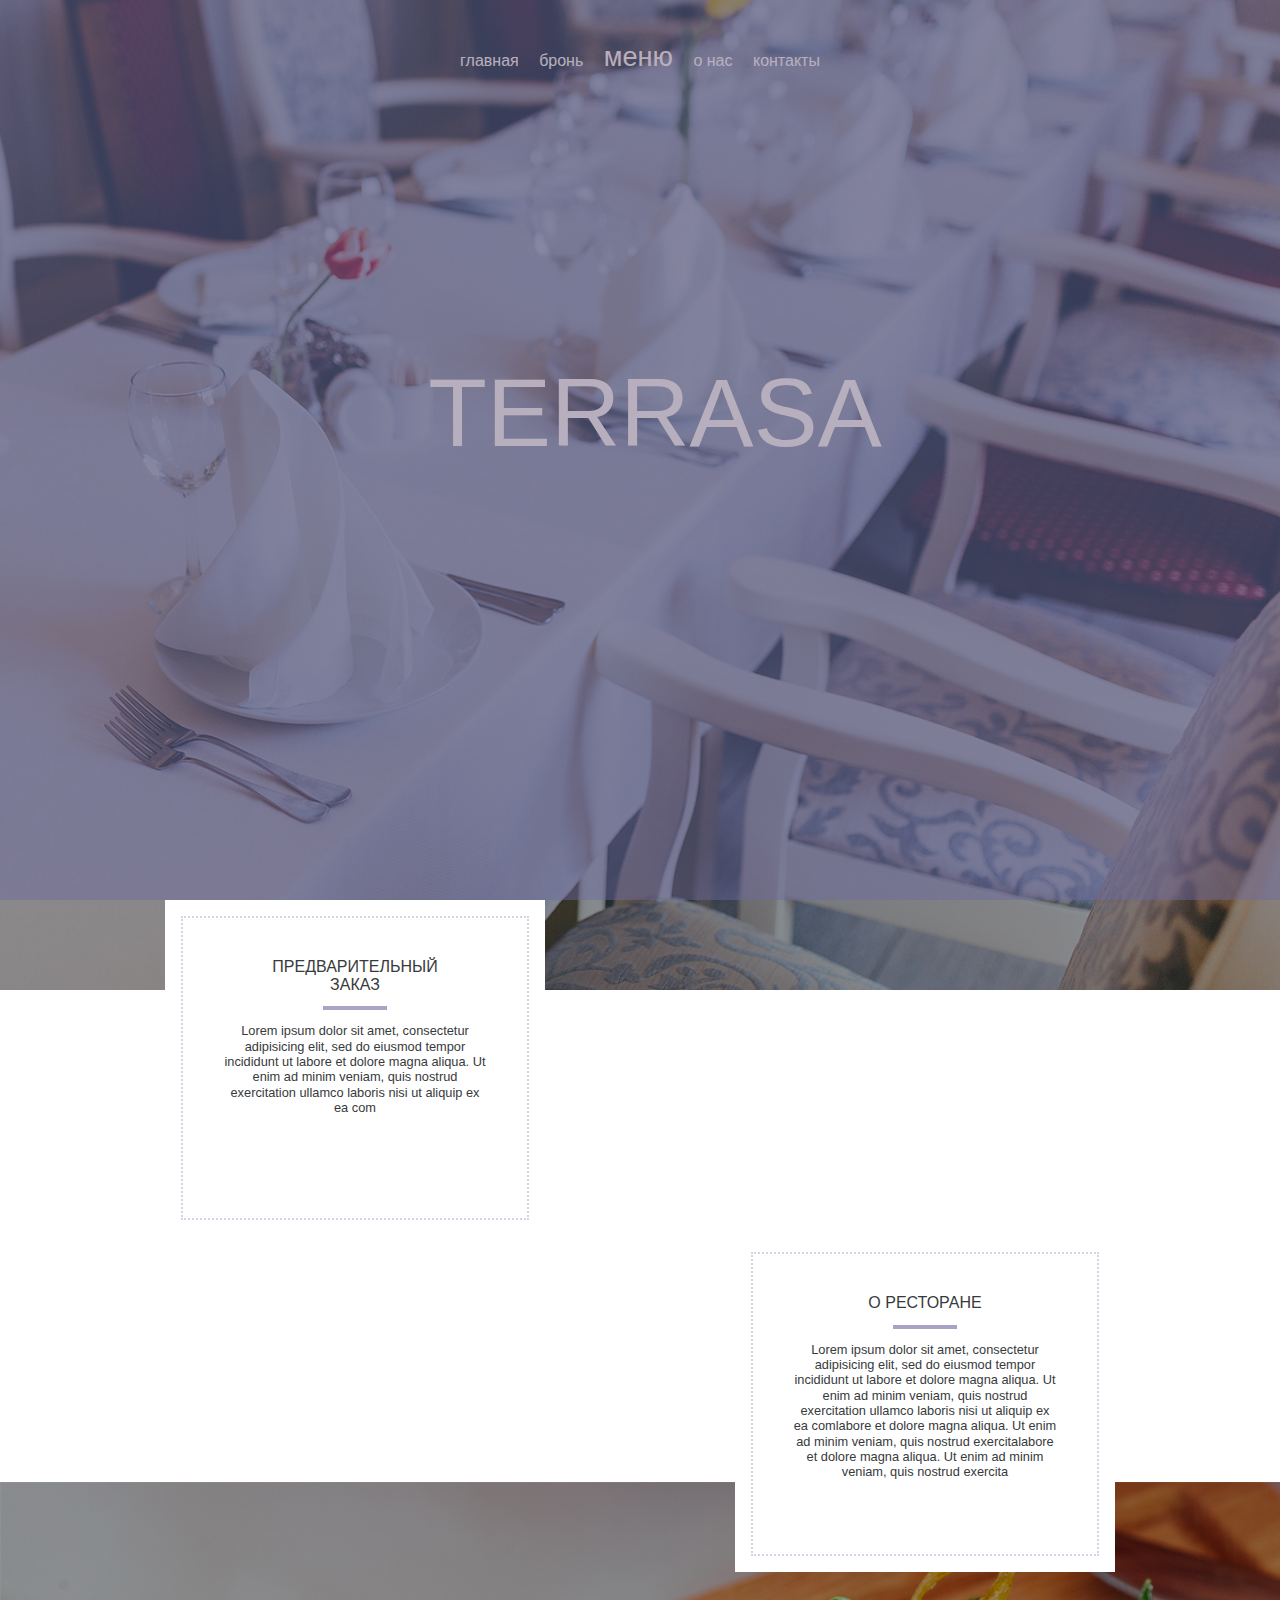
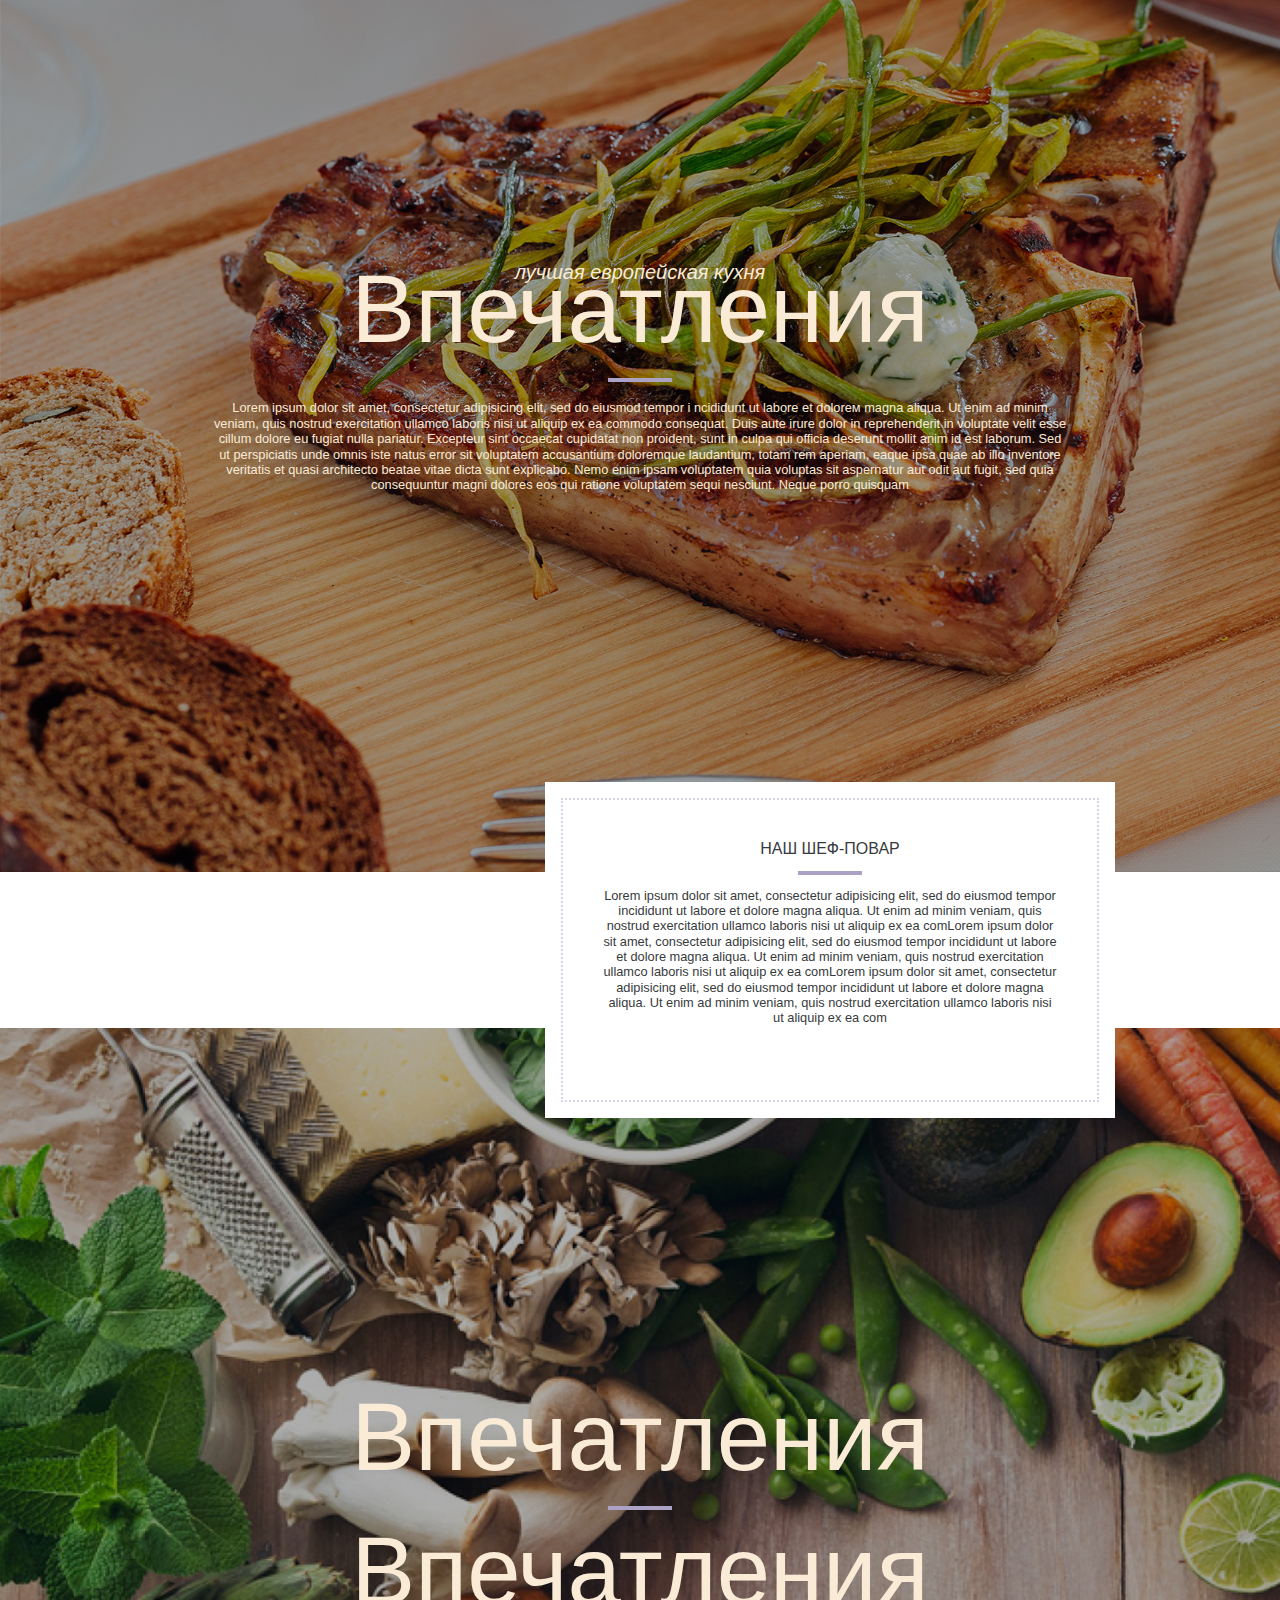
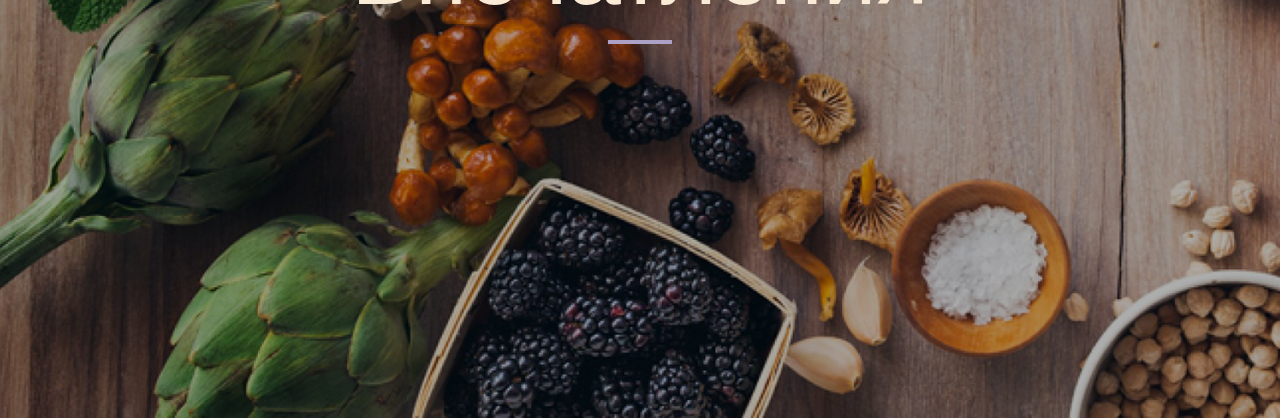
==== index.html @ c29c7df5 "first" ====
<!DOCTYPE html>
<html lang="ru">

<head>
	<meta charset="UTF-8">
	<meta name="viewport" content="width=device-width, initial-scale=1, shrink-to-fit=no">
	<meta http-equiv="x-ua-compatible" content="ie=edge">
	<title>Ресторан Terrasa</title>
	<!--	<link rel="stylesheet" href="css/bootstrap-flex.css">-->
	<link rel="stylesheet" href="css/style.css">
	<script src="js/jquery-2.2.3.min.js"></script>
	<script src="js/bootstrap.js"></script>
	<script src="js/fakeLoader.min.js"></script>
	<script>
		$(document).ready(function () {
			$("#preLoader").fakeLoader({
				timeToHide: 700, //Time in milliseconds for fakeLoader disappear
				zIndex: "999", //Default zIndex
				spinner: "spinner4", //Options: 'spinner1', 'spinner2', 'spinner3', 'spinner4', 'spinner5', 'spinner6', 'spinner7'
				bgColor: "#6d6aa1", //Hex, RGB or RGBA colors
			});
			$('.carousel').carousel({
				interval: false
			});
			$(document).on('click', '#moveTo', function () {
				$.fn.fullpage.moveTo('products');
			});
		});
	</script>
</head>

<body>
	<div id="preLoader"></div>
	<div class="section container-fluid">

		<nav class="nav nav-inline text-xs-center light-nav">
			<a class="nav-link active" href="#">главная</a>
			<a class="nav-link" href="#">бронь</a>
			<a class="nav-link big-menu" href="#">меню</a>
			<a class="nav-link" href="#">о нас</a>
			<a class="nav-link" href="#">контакты</a>
		</nav>

		<h1 class="display-1 light text-uppercase logo  ">terrasa</h1>

	</div>

	<div class="section1 container">
		<div class="row">
			<div class="col-sm-4 col-sm-push-1 fix-dotted">
				<div class="border-content">
					<h6 class="text-header">предварительный <br>заказ</h6>
					<div class="divider center-block"></div>
					<div class="text-content">Lorem ipsum dolor sit amet, consectetur adipisicing elit, sed do eiusmod tempor incididunt ut labore et dolore magna aliqua. Ut enim ad minim veniam, quis nostrud exercitation ullamco laboris nisi ut aliquip ex ea com</div>
				</div>
			</div>
			<div class="col-sm-6 col-sm-push-1 img_zakaz">
			</div>
		</div>
		<div class="row">
			<div class="col-sm-6 col-sm-push-1 img_zakaz">
			</div>
			<div class="col-sm-4 col-sm-push-1 fix-dotted">
				<div class="border-content">
					<h6 class="text-header">о ресторане</h6>
					<div class="divider center-block"></div>
					<div class="text-content">Lorem ipsum dolor sit amet, consectetur adipisicing elit, sed do eiusmod tempor incididunt ut labore et dolore magna aliqua. Ut enim ad minim veniam, quis nostrud exercitation ullamco laboris nisi ut aliquip ex ea comlabore et dolore magna aliqua. Ut enim ad minim veniam, quis nostrud exercitalabore et dolore magna aliqua. Ut enim ad minim veniam, quis nostrud exercita</div>
				</div>
			</div>
		</div>
		<!--		</div>-->
	</div>

	<div class="section2 container-fluid center-vertical">
		<div class="row">
			<h5 class="light subheading">лучшая европейская кухня</h5>
		</div>
		<div class="row">
			<h1 class="heading light display-1">Впечатления</h1>
		</div>
		<div class="divider"></div>
		<div class="row">
			<div class="col-sm-8 col-sm-push-2 text-content-light">
				Lorem ipsum dolor sit amet, consectetur adipisicing elit, sed do eiusmod tempor i ncididunt ut labore et doloreм magna aliqua. Ut enim ad minim veniam, quis nostrud exercitation ullamco laboris nisi ut aliquip ex ea commodo consequat. Duis aute irure dolor in reprehenderit in voluptate velit esse cillum dolore eu fugiat nulla pariatur. Excepteur sint occaecat cupidatat non proident, sunt in culpa qui officia deserunt mollit anim id est laborum. Sed ut perspiciatis unde omnis iste natus error sit voluptatem accusantium doloremque laudantium, totam rem aperiam, eaque ipsa quae ab illo inventore veritatis et quasi architecto beatae vitae dicta sunt explicabo. Nemo enim ipsam voluptatem quia voluptas sit aspernatur aut odit aut fugit, sed quia consequuntur magni dolores eos qui ratione voluptatem sequi nesciunt. Neque porro quisquam
			</div>
		</div>
	</div>

	<div class="section3 container">
		<div class="row">
			<div class="col-sm-4 col-sm-push-1 img_chef">
			</div>
			<div class="col-sm-6 col-sm-push-1 fix-dotted">
			<div class="border-content">
					<h6 class="text-header">наш шеф-повар</h6>
					<div class="divider center-block"></div>
					<div class="text-content">Lorem ipsum dolor sit amet, consectetur adipisicing elit, sed do eiusmod tempor incididunt ut labore et dolore magna aliqua. Ut enim ad minim veniam, quis nostrud exercitation ullamco laboris nisi ut aliquip ex ea comLorem ipsum dolor sit amet, consectetur adipisicing elit, sed do eiusmod tempor incididunt ut labore et dolore magna aliqua. Ut enim ad minim veniam, quis nostrud exercitation ullamco laboris nisi ut aliquip ex ea comLorem ipsum dolor sit amet, consectetur adipisicing elit, sed do eiusmod tempor incididunt ut labore et dolore magna aliqua. Ut enim ad minim veniam, quis nostrud exercitation ullamco laboris nisi ut aliquip ex ea com</div>
				</div>
			</div>
		</div>
	</div>
	
	<div class="section4 container-fluid center-vertical">
		<div class="row">
			<h1 class="heading light display-1">Впечатления</h1>
		</div>
		<div class="divider"></div>
		<div class="row">
			<h1 class="heading light display-1">Впечатления</h1>
		</div>
		<div class="divider"></div>
	</div>

</body>

</html>
---- css/style.css ----
.light-nav {
  padding-top: 5vh;
}

.light-nav a {
  color: antiquewhite;
}

/*!
 * Bootstrap v4.0.0-alpha.2 (http://getbootstrap.com)
 * Copyright 2011-2015 Twitter, Inc.
 * Licensed under MIT (https://github.com/twbs/bootstrap/blob/master/LICENSE)
 */
/*! normalize.css v3.0.3 | MIT License | github.com/necolas/normalize.css */
html {
  font-family: sans-serif;
  -ms-text-size-adjust: 100%;
  -webkit-text-size-adjust: 100%;
}

body {
  margin: 0;
}

article,
aside,
details,
figcaption,
figure,
footer,
header,
hgroup,
main,
menu,
nav,
section,
summary {
  display: block;
}

audio,
canvas,
progress,
video {
  display: inline-block;
  vertical-align: baseline;
}

audio:not([controls]) {
  display: none;
  height: 0;
}

[hidden],
template {
  display: none;
}

a {
  background-color: transparent;
}

a:active {
  outline: 0;
}

a:hover {
  outline: 0;
}

abbr[title] {
  border-bottom: 1px dotted;
}

b,
strong {
  font-weight: bold;
}

dfn {
  font-style: italic;
}

h1 {
  font-size: 2em;
  margin: 0.67em 0;
}

mark {
  background: #ff0;
  color: #000;
}

small {
  font-size: 80%;
}

sub,
sup {
  font-size: 75%;
  line-height: 0;
  position: relative;
  vertical-align: baseline;
}

sup {
  top: -0.5em;
}

sub {
  bottom: -0.25em;
}

img {
  border: 0;
}

svg:not(:root) {
  overflow: hidden;
}

figure {
  margin: 1em 40px;
}

hr {
  box-sizing: content-box;
  height: 0;
}

pre {
  overflow: auto;
}

code,
kbd,
pre,
samp {
  font-family: monospace, monospace;
  font-size: 1em;
}

button,
input,
optgroup,
select,
textarea {
  color: inherit;
  font: inherit;
  margin: 0;
}

button {
  overflow: visible;
}

button,
select {
  text-transform: none;
}

button,
html input[type="button"],
input[type="reset"],
input[type="submit"] {
  -webkit-appearance: button;
  cursor: pointer;
}

button[disabled],
html input[disabled] {
  cursor: default;
}

button::-moz-focus-inner,
input::-moz-focus-inner {
  border: 0;
  padding: 0;
}

input {
  line-height: normal;
}

input[type="checkbox"],
input[type="radio"] {
  box-sizing: border-box;
  padding: 0;
}

input[type="number"]::-webkit-inner-spin-button,
input[type="number"]::-webkit-outer-spin-button {
  height: auto;
}

input[type="search"] {
  -webkit-appearance: textfield;
  box-sizing: content-box;
}

input[type="search"]::-webkit-search-cancel-button,
input[type="search"]::-webkit-search-decoration {
  -webkit-appearance: none;
}

fieldset {
  border: 1px solid #c0c0c0;
  margin: 0 2px;
  padding: 0.35em 0.625em 0.75em;
}

legend {
  border: 0;
  padding: 0;
}

textarea {
  overflow: auto;
}

optgroup {
  font-weight: bold;
}

table {
  border-collapse: collapse;
  border-spacing: 0;
}

td,
th {
  padding: 0;
}

@media print {
  *,
  *::before,
  *::after {
    text-shadow: none !important;
    box-shadow: none !important;
  }
  a,
  a:visited {
    text-decoration: underline;
  }
  abbr[title]::after {
    content: " (" attr(title) ")";
  }
  pre,
  blockquote {
    border: 1px solid #999;
    page-break-inside: avoid;
  }
  thead {
    display: table-header-group;
  }
  tr,
  img {
    page-break-inside: avoid;
  }
  img {
    max-width: 100% !important;
  }
  p,
  h2,
  h3 {
    orphans: 3;
    widows: 3;
  }
  h2,
  h3 {
    page-break-after: avoid;
  }
  .navbar {
    display: none;
  }
  .btn > .caret,
  .dropup > .btn > .caret {
    border-top-color: #000 !important;
  }
  .label {
    border: 1px solid #000;
  }
  .table {
    border-collapse: collapse !important;
  }
  .table td,
  .table th {
    background-color: #fff !important;
  }
  .table-bordered th,
  .table-bordered td {
    border: 1px solid #ddd !important;
  }
}

html {
  box-sizing: border-box;
}

*,
*::before,
*::after {
  box-sizing: inherit;
}

@-moz-viewport {
  width: device-width;
}

@-ms-viewport {
  width: device-width;
}

@-o-viewport {
  width: device-width;
}

@-webkit-viewport {
  width: device-width;
}

@viewport {
  width: device-width;
}

html {
  font-size: 16px;
  -webkit-tap-highlight-color: transparent;
}

body {
  font-family: "Helvetica Neue", Helvetica, Arial, sans-serif;
  font-size: 1rem;
  line-height: 1.5;
  color: #373a3c;
  background-color: #fff;
}

[tabindex="-1"]:focus {
  outline: none !important;
}

h1, h2, h3, h4, h5, h6 {
  margin-top: 0;
  margin-bottom: .5rem;
}

p {
  margin-top: 0;
  margin-bottom: 1rem;
}

abbr[title],
abbr[data-original-title] {
  cursor: help;
  border-bottom: 1px dotted #818a91;
}

address {
  margin-bottom: 1rem;
  font-style: normal;
  line-height: inherit;
}

ol,
ul,
dl {
  margin-top: 0;
  margin-bottom: 1rem;
}

ol ol,
ul ul,
ol ul,
ul ol {
  margin-bottom: 0;
}

dt {
  font-weight: bold;
}

dd {
  margin-bottom: .5rem;
  margin-left: 0;
}

blockquote {
  margin: 0 0 1rem;
}

a {
  color: #0275d8;
  text-decoration: none;
}

a:focus, a:hover {
  color: #014c8c;
  text-decoration: underline;
}

a:focus {
  outline: thin dotted;
  outline: 5px auto -webkit-focus-ring-color;
  outline-offset: -2px;
}

pre {
  margin-top: 0;
  margin-bottom: 1rem;
}

figure {
  margin: 0 0 1rem;
}

img {
  vertical-align: middle;
}

[role="button"] {
  cursor: pointer;
}

a,
area,
button,
[role="button"],
input,
label,
select,
summary,
textarea {
  touch-action: manipulation;
}

table {
  background-color: transparent;
}

caption {
  padding-top: 0.75rem;
  padding-bottom: 0.75rem;
  color: #818a91;
  text-align: left;
  caption-side: bottom;
}

th {
  text-align: left;
}

label {
  display: inline-block;
  margin-bottom: .5rem;
}

button:focus {
  outline: 1px dotted;
  outline: 5px auto -webkit-focus-ring-color;
}

input,
button,
select,
textarea {
  margin: 0;
  line-height: inherit;
  border-radius: 0;
}

textarea {
  resize: vertical;
}

fieldset {
  min-width: 0;
  padding: 0;
  margin: 0;
  border: 0;
}

legend {
  display: block;
  width: 100%;
  padding: 0;
  margin-bottom: .5rem;
  font-size: 1.5rem;
  line-height: inherit;
}

input[type="search"] {
  box-sizing: inherit;
  -webkit-appearance: none;
}

output {
  display: inline-block;
}

[hidden] {
  display: none !important;
}

h1, h2, h3, h4, h5, h6,
.h1, .h2, .h3, .h4, .h5, .h6 {
  margin-bottom: 0.5rem;
  font-family: inherit;
  font-weight: 500;
  line-height: 1.1;
  color: inherit;
}

h1 {
  font-size: 2.5rem;
}

h2 {
  font-size: 2rem;
}

h3 {
  font-size: 1.75rem;
}

h4 {
  font-size: 1.5rem;
}

h5 {
  font-size: 1.25rem;
}

h6 {
  font-size: 1rem;
}

.h1 {
  font-size: 2.5rem;
}

.h2 {
  font-size: 2rem;
}

.h3 {
  font-size: 1.75rem;
}

.h4 {
  font-size: 1.5rem;
}

.h5 {
  font-size: 1.25rem;
}

.h6 {
  font-size: 1rem;
}

.lead {
  font-size: 1.25rem;
  font-weight: 300;
}

.display-1 {
  font-size: 6rem;
  font-weight: 300;
}

.display-2 {
  font-size: 5.5rem;
  font-weight: 300;
}

.display-3 {
  font-size: 4.5rem;
  font-weight: 300;
}

.display-4 {
  font-size: 3.5rem;
  font-weight: 300;
}

hr {
  margin-top: 1rem;
  margin-bottom: 1rem;
  border: 0;
  border-top: 1px solid rgba(0, 0, 0, 0.1);
}

small,
.small {
  font-size: 80%;
  font-weight: normal;
}

mark,
.mark {
  padding: .2em;
  background-color: #fcf8e3;
}

.list-unstyled {
  padding-left: 0;
  list-style: none;
}

.list-inline {
  padding-left: 0;
  list-style: none;
}

.list-inline-item {
  display: inline-block;
}

.list-inline-item:not(:last-child) {
  margin-right: 5px;
}

.dl-horizontal {
  margin-right: -1.875rem;
  margin-left: -1.875rem;
}

.dl-horizontal::after {
  content: "";
  display: table;
  clear: both;
}

.initialism {
  font-size: 90%;
  text-transform: uppercase;
}

.blockquote {
  padding: 0.5rem 1rem;
  margin-bottom: 1rem;
  font-size: 1.25rem;
  border-left: 0.25rem solid #eceeef;
}

.blockquote-footer {
  display: block;
  font-size: 80%;
  line-height: 1.5;
  color: #818a91;
}

.blockquote-footer::before {
  content: "\2014 \00A0";
}

.blockquote-reverse {
  padding-right: 1rem;
  padding-left: 0;
  text-align: right;
  border-right: 0.25rem solid #eceeef;
  border-left: 0;
}

.blockquote-reverse .blockquote-footer::before {
  content: "";
}

.blockquote-reverse .blockquote-footer::after {
  content: "\00A0 \2014";
}

.img-fluid, .carousel-inner > .carousel-item > img,
.carousel-inner > .carousel-item > a > img {
  display: block;
  max-width: 100%;
  height: auto;
}

.img-rounded {
  border-radius: 0.3rem;
}

.img-thumbnail {
  padding: 0.25rem;
  line-height: 1.5;
  background-color: #fff;
  border: 1px solid #ddd;
  border-radius: 0.25rem;
  transition: all .2s ease-in-out;
  display: inline-block;
  max-width: 100%;
  height: auto;
}

.img-circle {
  border-radius: 50%;
}

.figure {
  display: inline-block;
}

.figure-img {
  margin-bottom: 0.5rem;
  line-height: 1;
}

.figure-caption {
  font-size: 90%;
  color: #818a91;
}

code,
kbd,
pre,
samp {
  font-family: Menlo, Monaco, Consolas, "Courier New", monospace;
}

code {
  padding: .2rem .4rem;
  font-size: 90%;
  color: #bd4147;
  background-color: #f7f7f9;
  border-radius: 0.25rem;
}

kbd {
  padding: .2rem .4rem;
  font-size: 90%;
  color: #fff;
  background-color: #333;
  border-radius: 0.2rem;
}

kbd kbd {
  padding: 0;
  font-size: 100%;
  font-weight: bold;
}

pre {
  display: block;
  margin-top: 0;
  margin-bottom: 1rem;
  font-size: 90%;
  line-height: 1.5;
  color: #373a3c;
}

pre code {
  padding: 0;
  font-size: inherit;
  color: inherit;
  background-color: transparent;
  border-radius: 0;
}

.pre-scrollable {
  max-height: 340px;
  overflow-y: scroll;
}

.container {
  margin-left: auto;
  margin-right: auto;
  padding-left: 0.9375rem;
  padding-right: 0.9375rem;
}

@media (min-width: 544px) {
  .container {
    max-width: 576px;
  }
}

@media (min-width: 768px) {
  .container {
    max-width: 720px;
  }
}

@media (min-width: 992px) {
  .container {
    max-width: 940px;
  }
}

@media (min-width: 1200px) {
  .container {
    max-width: 1140px;
  }
}

.container-fluid {
  margin-left: auto;
  margin-right: auto;
  padding-left: 0.9375rem;
  padding-right: 0.9375rem;
}

.row {
  display: flex;
  flex-wrap: wrap;
  margin-left: -0.9375rem;
  margin-right: -0.9375rem;
}

.col-xs-1, .col-xs-2, .col-xs-3, .col-xs-4, .col-xs-5, .col-xs-6, .col-xs-7, .col-xs-8, .col-xs-9, .col-xs-10, .col-xs-11, .col-xs-12, .col-sm-1, .col-sm-2, .col-sm-3, .col-sm-4, .col-sm-5, .col-sm-6, .col-sm-7, .col-sm-8, .col-sm-9, .col-sm-10, .col-sm-11, .col-sm-12, .col-md-1, .col-md-2, .col-md-3, .col-md-4, .col-md-5, .col-md-6, .col-md-7, .col-md-8, .col-md-9, .col-md-10, .col-md-11, .col-md-12, .col-lg-1, .col-lg-2, .col-lg-3, .col-lg-4, .col-lg-5, .col-lg-6, .col-lg-7, .col-lg-8, .col-lg-9, .col-lg-10, .col-lg-11, .col-lg-12, .col-xl-1, .col-xl-2, .col-xl-3, .col-xl-4, .col-xl-5, .col-xl-6, .col-xl-7, .col-xl-8, .col-xl-9, .col-xl-10, .col-xl-11, .col-xl-12 {
  position: relative;
  min-height: 1px;
}

.col-xs-1 {
  flex: 0 0 8.33333%;
}

.col-xs-2 {
  flex: 0 0 16.66667%;
}

.col-xs-3 {
  flex: 0 0 25%;
}

.col-xs-4 {
  flex: 0 0 33.33333%;
}

.col-xs-5 {
  flex: 0 0 41.66667%;
}

.col-xs-6 {
  flex: 0 0 50%;
}

.col-xs-7 {
  flex: 0 0 58.33333%;
}

.col-xs-8 {
  flex: 0 0 66.66667%;
}

.col-xs-9 {
  flex: 0 0 75%;
}

.col-xs-10 {
  flex: 0 0 83.33333%;
}

.col-xs-11 {
  flex: 0 0 91.66667%;
}

.col-xs-12 {
  flex: 0 0 100%;
}

.col-xs-pull-0 {
  right: auto;
}

.col-xs-pull-1 {
  right: 8.33333%;
}

.col-xs-pull-2 {
  right: 16.66667%;
}

.col-xs-pull-3 {
  right: 25%;
}

.col-xs-pull-4 {
  right: 33.33333%;
}

.col-xs-pull-5 {
  right: 41.66667%;
}

.col-xs-pull-6 {
  right: 50%;
}

.col-xs-pull-7 {
  right: 58.33333%;
}

.col-xs-pull-8 {
  right: 66.66667%;
}

.col-xs-pull-9 {
  right: 75%;
}

.col-xs-pull-10 {
  right: 83.33333%;
}

.col-xs-pull-11 {
  right: 91.66667%;
}

.col-xs-pull-12 {
  right: 100%;
}

.col-xs-push-0 {
  left: auto;
}

.col-xs-push-1 {
  left: 8.33333%;
}

.col-xs-push-2 {
  left: 16.66667%;
}

.col-xs-push-3 {
  left: 25%;
}

.col-xs-push-4 {
  left: 33.33333%;
}

.col-xs-push-5 {
  left: 41.66667%;
}

.col-xs-push-6 {
  left: 50%;
}

.col-xs-push-7 {
  left: 58.33333%;
}

.col-xs-push-8 {
  left: 66.66667%;
}

.col-xs-push-9 {
  left: 75%;
}

.col-xs-push-10 {
  left: 83.33333%;
}

.col-xs-push-11 {
  left: 91.66667%;
}

.col-xs-push-12 {
  left: 100%;
}

.col-xs-offset-0 {
  margin-left: 0%;
}

.col-xs-offset-1 {
  margin-left: 8.33333%;
}

.col-xs-offset-2 {
  margin-left: 16.66667%;
}

.col-xs-offset-3 {
  margin-left: 25%;
}

.col-xs-offset-4 {
  margin-left: 33.33333%;
}

.col-xs-offset-5 {
  margin-left: 41.66667%;
}

.col-xs-offset-6 {
  margin-left: 50%;
}

.col-xs-offset-7 {
  margin-left: 58.33333%;
}

.col-xs-offset-8 {
  margin-left: 66.66667%;
}

.col-xs-offset-9 {
  margin-left: 75%;
}

.col-xs-offset-10 {
  margin-left: 83.33333%;
}

.col-xs-offset-11 {
  margin-left: 91.66667%;
}

.col-xs-offset-12 {
  margin-left: 100%;
}

@media (min-width: 544px) {
  .col-sm-1 {
    flex: 0 0 8.33333%;
  }
  .col-sm-2 {
    flex: 0 0 16.66667%;
  }
  .col-sm-3 {
    flex: 0 0 25%;
  }
  .col-sm-4 {
    flex: 0 0 33.33333%;
  }
  .col-sm-5 {
    flex: 0 0 41.66667%;
  }
  .col-sm-6 {
    flex: 0 0 50%;
  }
  .col-sm-7 {
    flex: 0 0 58.33333%;
  }
  .col-sm-8 {
    flex: 0 0 66.66667%;
  }
  .col-sm-9 {
    flex: 0 0 75%;
  }
  .col-sm-10 {
    flex: 0 0 83.33333%;
  }
  .col-sm-11 {
    flex: 0 0 91.66667%;
  }
  .col-sm-12 {
    flex: 0 0 100%;
  }
  .col-sm-pull-0 {
    right: auto;
  }
  .col-sm-pull-1 {
    right: 8.33333%;
  }
  .col-sm-pull-2 {
    right: 16.66667%;
  }
  .col-sm-pull-3 {
    right: 25%;
  }
  .col-sm-pull-4 {
    right: 33.33333%;
  }
  .col-sm-pull-5 {
    right: 41.66667%;
  }
  .col-sm-pull-6 {
    right: 50%;
  }
  .col-sm-pull-7 {
    right: 58.33333%;
  }
  .col-sm-pull-8 {
    right: 66.66667%;
  }
  .col-sm-pull-9 {
    right: 75%;
  }
  .col-sm-pull-10 {
    right: 83.33333%;
  }
  .col-sm-pull-11 {
    right: 91.66667%;
  }
  .col-sm-pull-12 {
    right: 100%;
  }
  .col-sm-push-0 {
    left: auto;
  }
  .col-sm-push-1 {
    left: 8.33333%;
  }
  .col-sm-push-2 {
    left: 16.66667%;
  }
  .col-sm-push-3 {
    left: 25%;
  }
  .col-sm-push-4 {
    left: 33.33333%;
  }
  .col-sm-push-5 {
    left: 41.66667%;
  }
  .col-sm-push-6 {
    left: 50%;
  }
  .col-sm-push-7 {
    left: 58.33333%;
  }
  .col-sm-push-8 {
    left: 66.66667%;
  }
  .col-sm-push-9 {
    left: 75%;
  }
  .col-sm-push-10 {
    left: 83.33333%;
  }
  .col-sm-push-11 {
    left: 91.66667%;
  }
  .col-sm-push-12 {
    left: 100%;
  }
  .col-sm-offset-0 {
    margin-left: 0%;
  }
  .col-sm-offset-1 {
    margin-left: 8.33333%;
  }
  .col-sm-offset-2 {
    margin-left: 16.66667%;
  }
  .col-sm-offset-3 {
    margin-left: 25%;
  }
  .col-sm-offset-4 {
    margin-left: 33.33333%;
  }
  .col-sm-offset-5 {
    margin-left: 41.66667%;
  }
  .col-sm-offset-6 {
    margin-left: 50%;
  }
  .col-sm-offset-7 {
    margin-left: 58.33333%;
  }
  .col-sm-offset-8 {
    margin-left: 66.66667%;
  }
  .col-sm-offset-9 {
    margin-left: 75%;
  }
  .col-sm-offset-10 {
    margin-left: 83.33333%;
  }
  .col-sm-offset-11 {
    margin-left: 91.66667%;
  }
  .col-sm-offset-12 {
    margin-left: 100%;
  }
}

@media (min-width: 768px) {
  .col-md-1 {
    flex: 0 0 8.33333%;
  }
  .col-md-2 {
    flex: 0 0 16.66667%;
  }
  .col-md-3 {
    flex: 0 0 25%;
  }
  .col-md-4 {
    flex: 0 0 33.33333%;
  }
  .col-md-5 {
    flex: 0 0 41.66667%;
  }
  .col-md-6 {
    flex: 0 0 50%;
  }
  .col-md-7 {
    flex: 0 0 58.33333%;
  }
  .col-md-8 {
    flex: 0 0 66.66667%;
  }
  .col-md-9 {
    flex: 0 0 75%;
  }
  .col-md-10 {
    flex: 0 0 83.33333%;
  }
  .col-md-11 {
    flex: 0 0 91.66667%;
  }
  .col-md-12 {
    flex: 0 0 100%;
  }
  .col-md-pull-0 {
    right: auto;
  }
  .col-md-pull-1 {
    right: 8.33333%;
  }
  .col-md-pull-2 {
    right: 16.66667%;
  }
  .col-md-pull-3 {
    right: 25%;
  }
  .col-md-pull-4 {
    right: 33.33333%;
  }
  .col-md-pull-5 {
    right: 41.66667%;
  }
  .col-md-pull-6 {
    right: 50%;
  }
  .col-md-pull-7 {
    right: 58.33333%;
  }
  .col-md-pull-8 {
    right: 66.66667%;
  }
  .col-md-pull-9 {
    right: 75%;
  }
  .col-md-pull-10 {
    right: 83.33333%;
  }
  .col-md-pull-11 {
    right: 91.66667%;
  }
  .col-md-pull-12 {
    right: 100%;
  }
  .col-md-push-0 {
    left: auto;
  }
  .col-md-push-1 {
    left: 8.33333%;
  }
  .col-md-push-2 {
    left: 16.66667%;
  }
  .col-md-push-3 {
    left: 25%;
  }
  .col-md-push-4 {
    left: 33.33333%;
  }
  .col-md-push-5 {
    left: 41.66667%;
  }
  .col-md-push-6 {
    left: 50%;
  }
  .col-md-push-7 {
    left: 58.33333%;
  }
  .col-md-push-8 {
    left: 66.66667%;
  }
  .col-md-push-9 {
    left: 75%;
  }
  .col-md-push-10 {
    left: 83.33333%;
  }
  .col-md-push-11 {
    left: 91.66667%;
  }
  .col-md-push-12 {
    left: 100%;
  }
  .col-md-offset-0 {
    margin-left: 0%;
  }
  .col-md-offset-1 {
    margin-left: 8.33333%;
  }
  .col-md-offset-2 {
    margin-left: 16.66667%;
  }
  .col-md-offset-3 {
    margin-left: 25%;
  }
  .col-md-offset-4 {
    margin-left: 33.33333%;
  }
  .col-md-offset-5 {
    margin-left: 41.66667%;
  }
  .col-md-offset-6 {
    margin-left: 50%;
  }
  .col-md-offset-7 {
    margin-left: 58.33333%;
  }
  .col-md-offset-8 {
    margin-left: 66.66667%;
  }
  .col-md-offset-9 {
    margin-left: 75%;
  }
  .col-md-offset-10 {
    margin-left: 83.33333%;
  }
  .col-md-offset-11 {
    margin-left: 91.66667%;
  }
  .col-md-offset-12 {
    margin-left: 100%;
  }
}

@media (min-width: 992px) {
  .col-lg-1 {
    flex: 0 0 8.33333%;
  }
  .col-lg-2 {
    flex: 0 0 16.66667%;
  }
  .col-lg-3 {
    flex: 0 0 25%;
  }
  .col-lg-4 {
    flex: 0 0 33.33333%;
  }
  .col-lg-5 {
    flex: 0 0 41.66667%;
  }
  .col-lg-6 {
    flex: 0 0 50%;
  }
  .col-lg-7 {
    flex: 0 0 58.33333%;
  }
  .col-lg-8 {
    flex: 0 0 66.66667%;
  }
  .col-lg-9 {
    flex: 0 0 75%;
  }
  .col-lg-10 {
    flex: 0 0 83.33333%;
  }
  .col-lg-11 {
    flex: 0 0 91.66667%;
  }
  .col-lg-12 {
    flex: 0 0 100%;
  }
  .col-lg-pull-0 {
    right: auto;
  }
  .col-lg-pull-1 {
    right: 8.33333%;
  }
  .col-lg-pull-2 {
    right: 16.66667%;
  }
  .col-lg-pull-3 {
    right: 25%;
  }
  .col-lg-pull-4 {
    right: 33.33333%;
  }
  .col-lg-pull-5 {
    right: 41.66667%;
  }
  .col-lg-pull-6 {
    right: 50%;
  }
  .col-lg-pull-7 {
    right: 58.33333%;
  }
  .col-lg-pull-8 {
    right: 66.66667%;
  }
  .col-lg-pull-9 {
    right: 75%;
  }
  .col-lg-pull-10 {
    right: 83.33333%;
  }
  .col-lg-pull-11 {
    right: 91.66667%;
  }
  .col-lg-pull-12 {
    right: 100%;
  }
  .col-lg-push-0 {
    left: auto;
  }
  .col-lg-push-1 {
    left: 8.33333%;
  }
  .col-lg-push-2 {
    left: 16.66667%;
  }
  .col-lg-push-3 {
    left: 25%;
  }
  .col-lg-push-4 {
    left: 33.33333%;
  }
  .col-lg-push-5 {
    left: 41.66667%;
  }
  .col-lg-push-6 {
    left: 50%;
  }
  .col-lg-push-7 {
    left: 58.33333%;
  }
  .col-lg-push-8 {
    left: 66.66667%;
  }
  .col-lg-push-9 {
    left: 75%;
  }
  .col-lg-push-10 {
    left: 83.33333%;
  }
  .col-lg-push-11 {
    left: 91.66667%;
  }
  .col-lg-push-12 {
    left: 100%;
  }
  .col-lg-offset-0 {
    margin-left: 0%;
  }
  .col-lg-offset-1 {
    margin-left: 8.33333%;
  }
  .col-lg-offset-2 {
    margin-left: 16.66667%;
  }
  .col-lg-offset-3 {
    margin-left: 25%;
  }
  .col-lg-offset-4 {
    margin-left: 33.33333%;
  }
  .col-lg-offset-5 {
    margin-left: 41.66667%;
  }
  .col-lg-offset-6 {
    margin-left: 50%;
  }
  .col-lg-offset-7 {
    margin-left: 58.33333%;
  }
  .col-lg-offset-8 {
    margin-left: 66.66667%;
  }
  .col-lg-offset-9 {
    margin-left: 75%;
  }
  .col-lg-offset-10 {
    margin-left: 83.33333%;
  }
  .col-lg-offset-11 {
    margin-left: 91.66667%;
  }
  .col-lg-offset-12 {
    margin-left: 100%;
  }
}

@media (min-width: 1200px) {
  .col-xl-1 {
    flex: 0 0 8.33333%;
  }
  .col-xl-2 {
    flex: 0 0 16.66667%;
  }
  .col-xl-3 {
    flex: 0 0 25%;
  }
  .col-xl-4 {
    flex: 0 0 33.33333%;
  }
  .col-xl-5 {
    flex: 0 0 41.66667%;
  }
  .col-xl-6 {
    flex: 0 0 50%;
  }
  .col-xl-7 {
    flex: 0 0 58.33333%;
  }
  .col-xl-8 {
    flex: 0 0 66.66667%;
  }
  .col-xl-9 {
    flex: 0 0 75%;
  }
  .col-xl-10 {
    flex: 0 0 83.33333%;
  }
  .col-xl-11 {
    flex: 0 0 91.66667%;
  }
  .col-xl-12 {
    flex: 0 0 100%;
  }
  .col-xl-pull-0 {
    right: auto;
  }
  .col-xl-pull-1 {
    right: 8.33333%;
  }
  .col-xl-pull-2 {
    right: 16.66667%;
  }
  .col-xl-pull-3 {
    right: 25%;
  }
  .col-xl-pull-4 {
    right: 33.33333%;
  }
  .col-xl-pull-5 {
    right: 41.66667%;
  }
  .col-xl-pull-6 {
    right: 50%;
  }
  .col-xl-pull-7 {
    right: 58.33333%;
  }
  .col-xl-pull-8 {
    right: 66.66667%;
  }
  .col-xl-pull-9 {
    right: 75%;
  }
  .col-xl-pull-10 {
    right: 83.33333%;
  }
  .col-xl-pull-11 {
    right: 91.66667%;
  }
  .col-xl-pull-12 {
    right: 100%;
  }
  .col-xl-push-0 {
    left: auto;
  }
  .col-xl-push-1 {
    left: 8.33333%;
  }
  .col-xl-push-2 {
    left: 16.66667%;
  }
  .col-xl-push-3 {
    left: 25%;
  }
  .col-xl-push-4 {
    left: 33.33333%;
  }
  .col-xl-push-5 {
    left: 41.66667%;
  }
  .col-xl-push-6 {
    left: 50%;
  }
  .col-xl-push-7 {
    left: 58.33333%;
  }
  .col-xl-push-8 {
    left: 66.66667%;
  }
  .col-xl-push-9 {
    left: 75%;
  }
  .col-xl-push-10 {
    left: 83.33333%;
  }
  .col-xl-push-11 {
    left: 91.66667%;
  }
  .col-xl-push-12 {
    left: 100%;
  }
  .col-xl-offset-0 {
    margin-left: 0%;
  }
  .col-xl-offset-1 {
    margin-left: 8.33333%;
  }
  .col-xl-offset-2 {
    margin-left: 16.66667%;
  }
  .col-xl-offset-3 {
    margin-left: 25%;
  }
  .col-xl-offset-4 {
    margin-left: 33.33333%;
  }
  .col-xl-offset-5 {
    margin-left: 41.66667%;
  }
  .col-xl-offset-6 {
    margin-left: 50%;
  }
  .col-xl-offset-7 {
    margin-left: 58.33333%;
  }
  .col-xl-offset-8 {
    margin-left: 66.66667%;
  }
  .col-xl-offset-9 {
    margin-left: 75%;
  }
  .col-xl-offset-10 {
    margin-left: 83.33333%;
  }
  .col-xl-offset-11 {
    margin-left: 91.66667%;
  }
  .col-xl-offset-12 {
    margin-left: 100%;
  }
}

.col-xs-first {
  order: -1;
}

.col-xs-last {
  order: 1;
}

@media (min-width: 544px) {
  .col-sm-first {
    order: -1;
  }
  .col-sm-last {
    order: 1;
  }
}

@media (min-width: 768px) {
  .col-md-first {
    order: -1;
  }
  .col-md-last {
    order: 1;
  }
}

@media (min-width: 992px) {
  .col-lg-first {
    order: -1;
  }
  .col-lg-last {
    order: 1;
  }
}

@media (min-width: 1200px) {
  .col-xl-first {
    order: -1;
  }
  .col-xl-last {
    order: 1;
  }
}

.row-xs-top {
  align-items: flex-start;
}

.row-xs-center {
  align-items: center;
}

.row-xs-bottom {
  align-items: flex-end;
}

@media (min-width: 544px) {
  .row-sm-top {
    align-items: flex-start;
  }
  .row-sm-center {
    align-items: center;
  }
  .row-sm-bottom {
    align-items: flex-end;
  }
}

@media (min-width: 768px) {
  .row-md-top {
    align-items: flex-start;
  }
  .row-md-center {
    align-items: center;
  }
  .row-md-bottom {
    align-items: flex-end;
  }
}

@media (min-width: 992px) {
  .row-lg-top {
    align-items: flex-start;
  }
  .row-lg-center {
    align-items: center;
  }
  .row-lg-bottom {
    align-items: flex-end;
  }
}

@media (min-width: 1200px) {
  .row-xl-top {
    align-items: flex-start;
  }
  .row-xl-center {
    align-items: center;
  }
  .row-xl-bottom {
    align-items: flex-end;
  }
}

.col-xs-top {
  align-self: flex-start;
}

.col-xs-center {
  align-self: center;
}

.col-xs-bottom {
  align-self: flex-end;
}

@media (min-width: 544px) {
  .col-sm-top {
    align-self: flex-start;
  }
  .col-sm-center {
    align-self: center;
  }
  .col-sm-bottom {
    align-self: flex-end;
  }
}

@media (min-width: 768px) {
  .col-md-top {
    align-self: flex-start;
  }
  .col-md-center {
    align-self: center;
  }
  .col-md-bottom {
    align-self: flex-end;
  }
}

@media (min-width: 992px) {
  .col-lg-top {
    align-self: flex-start;
  }
  .col-lg-center {
    align-self: center;
  }
  .col-lg-bottom {
    align-self: flex-end;
  }
}

@media (min-width: 1200px) {
  .col-xl-top {
    align-self: flex-start;
  }
  .col-xl-center {
    align-self: center;
  }
  .col-xl-bottom {
    align-self: flex-end;
  }
}

.table {
  width: 100%;
  max-width: 100%;
  margin-bottom: 1rem;
}

.table th,
.table td {
  padding: 0.75rem;
  line-height: 1.5;
  vertical-align: top;
  border-top: 1px solid #eceeef;
}

.table thead th {
  vertical-align: bottom;
  border-bottom: 2px solid #eceeef;
}

.table tbody + tbody {
  border-top: 2px solid #eceeef;
}

.table .table {
  background-color: #fff;
}

.table-sm th,
.table-sm td {
  padding: 0.3rem;
}

.table-bordered {
  border: 1px solid #eceeef;
}

.table-bordered th,
.table-bordered td {
  border: 1px solid #eceeef;
}

.table-bordered thead th,
.table-bordered thead td {
  border-bottom-width: 2px;
}

.table-striped tbody tr:nth-of-type(odd) {
  background-color: #f9f9f9;
}

.table-hover tbody tr:hover {
  background-color: #f5f5f5;
}

.table-active,
.table-active > th,
.table-active > td {
  background-color: #f5f5f5;
}

.table-hover .table-active:hover {
  background-color: #e8e8e8;
}

.table-hover .table-active:hover > td,
.table-hover .table-active:hover > th {
  background-color: #e8e8e8;
}

.table-success,
.table-success > th,
.table-success > td {
  background-color: #dff0d8;
}

.table-hover .table-success:hover {
  background-color: #d0e9c6;
}

.table-hover .table-success:hover > td,
.table-hover .table-success:hover > th {
  background-color: #d0e9c6;
}

.table-info,
.table-info > th,
.table-info > td {
  background-color: #d9edf7;
}

.table-hover .table-info:hover {
  background-color: #c4e3f3;
}

.table-hover .table-info:hover > td,
.table-hover .table-info:hover > th {
  background-color: #c4e3f3;
}

.table-warning,
.table-warning > th,
.table-warning > td {
  background-color: #fcf8e3;
}

.table-hover .table-warning:hover {
  background-color: #faf2cc;
}

.table-hover .table-warning:hover > td,
.table-hover .table-warning:hover > th {
  background-color: #faf2cc;
}

.table-danger,
.table-danger > th,
.table-danger > td {
  background-color: #f2dede;
}

.table-hover .table-danger:hover {
  background-color: #ebcccc;
}

.table-hover .table-danger:hover > td,
.table-hover .table-danger:hover > th {
  background-color: #ebcccc;
}

.table-responsive {
  display: block;
  width: 100%;
  min-height: 0.01%;
  overflow-x: auto;
}

.thead-inverse th {
  color: #fff;
  background-color: #373a3c;
}

.thead-default th {
  color: #55595c;
  background-color: #eceeef;
}

.table-inverse {
  color: #eceeef;
  background-color: #373a3c;
}

.table-inverse.table-bordered {
  border: 0;
}

.table-inverse th,
.table-inverse td,
.table-inverse thead th {
  border-color: #55595c;
}

.table-reflow thead {
  float: left;
}

.table-reflow tbody {
  display: block;
  white-space: nowrap;
}

.table-reflow th,
.table-reflow td {
  border-top: 1px solid #eceeef;
  border-left: 1px solid #eceeef;
}

.table-reflow th:last-child,
.table-reflow td:last-child {
  border-right: 1px solid #eceeef;
}

.table-reflow thead:last-child tr:last-child th,
.table-reflow thead:last-child tr:last-child td,
.table-reflow tbody:last-child tr:last-child th,
.table-reflow tbody:last-child tr:last-child td,
.table-reflow tfoot:last-child tr:last-child th,
.table-reflow tfoot:last-child tr:last-child td {
  border-bottom: 1px solid #eceeef;
}

.table-reflow tr {
  float: left;
}

.table-reflow tr th,
.table-reflow tr td {
  display: block !important;
  border: 1px solid #eceeef;
}

.form-control {
  display: block;
  width: 100%;
  padding: 0.375rem 0.75rem;
  font-size: 1rem;
  line-height: 1.5;
  color: #55595c;
  background-color: #fff;
  background-image: none;
  border: 1px solid #ccc;
  border-radius: 0.25rem;
}

.form-control::-ms-expand {
  background-color: transparent;
  border: 0;
}

.form-control:focus {
  border-color: #66afe9;
  outline: none;
}

.form-control::placeholder {
  color: #999;
  opacity: 1;
}

.form-control:disabled, .form-control[readonly] {
  background-color: #eceeef;
  opacity: 1;
}

.form-control:disabled {
  cursor: not-allowed;
}

.form-control-file,
.form-control-range {
  display: block;
}

.form-control-label {
  padding: 0.375rem 0.75rem;
  margin-bottom: 0;
}

@media screen and (-webkit-min-device-pixel-ratio: 0) {
  input[type="date"].form-control,
  input[type="time"].form-control,
  input[type="datetime-local"].form-control,
  input[type="month"].form-control {
    line-height: 2.25rem;
  }
  input[type="date"].input-sm,
  .input-group-sm input[type="date"].form-control,
  input[type="time"].input-sm,
  .input-group-sm
  input[type="time"].form-control,
  input[type="datetime-local"].input-sm,
  .input-group-sm
  input[type="datetime-local"].form-control,
  input[type="month"].input-sm,
  .input-group-sm
  input[type="month"].form-control {
    line-height: 1.8625rem;
  }
  input[type="date"].input-lg,
  .input-group-lg input[type="date"].form-control,
  input[type="time"].input-lg,
  .input-group-lg
  input[type="time"].form-control,
  input[type="datetime-local"].input-lg,
  .input-group-lg
  input[type="datetime-local"].form-control,
  input[type="month"].input-lg,
  .input-group-lg
  input[type="month"].form-control {
    line-height: 3.16667rem;
  }
}

.form-control-static {
  min-height: 2.25rem;
  padding-top: 0.375rem;
  padding-bottom: 0.375rem;
  margin-bottom: 0;
}

.form-control-static.form-control-sm, .input-group-sm > .form-control-static.form-control,
.input-group-sm > .form-control-static.input-group-addon,
.input-group-sm > .input-group-btn > .form-control-static.btn, .form-control-static.form-control-lg, .input-group-lg > .form-control-static.form-control,
.input-group-lg > .form-control-static.input-group-addon,
.input-group-lg > .input-group-btn > .form-control-static.btn {
  padding-right: 0;
  padding-left: 0;
}

.form-control-sm, .input-group-sm > .form-control,
.input-group-sm > .input-group-addon,
.input-group-sm > .input-group-btn > .btn {
  padding: 0.275rem 0.75rem;
  font-size: 0.875rem;
  line-height: 1.5;
  border-radius: 0.2rem;
}

.form-control-lg, .input-group-lg > .form-control,
.input-group-lg > .input-group-addon,
.input-group-lg > .input-group-btn > .btn {
  padding: 0.75rem 1.25rem;
  font-size: 1.25rem;
  line-height: 1.33333;
  border-radius: 0.3rem;
}

.form-group {
  margin-bottom: 1rem;
}

.radio,
.checkbox {
  position: relative;
  display: block;
  margin-bottom: 0.75rem;
}

.radio label,
.checkbox label {
  padding-left: 1.25rem;
  margin-bottom: 0;
  font-weight: normal;
  cursor: pointer;
}

.radio label input:only-child,
.checkbox label input:only-child {
  position: static;
}

.radio input[type="radio"],
.radio-inline input[type="radio"],
.checkbox input[type="checkbox"],
.checkbox-inline input[type="checkbox"] {
  position: absolute;
  margin-top: .25rem;
  margin-left: -1.25rem;
}

.radio + .radio,
.checkbox + .checkbox {
  margin-top: -.25rem;
}

.radio-inline,
.checkbox-inline {
  position: relative;
  display: inline-block;
  padding-left: 1.25rem;
  margin-bottom: 0;
  font-weight: normal;
  vertical-align: middle;
  cursor: pointer;
}

.radio-inline + .radio-inline,
.checkbox-inline + .checkbox-inline {
  margin-top: 0;
  margin-left: .75rem;
}

input[type="radio"]:disabled, input[type="radio"].disabled,
input[type="checkbox"]:disabled,
input[type="checkbox"].disabled {
  cursor: not-allowed;
}

.radio-inline.disabled,
.checkbox-inline.disabled {
  cursor: not-allowed;
}

.radio.disabled label,
.checkbox.disabled label {
  cursor: not-allowed;
}

.form-control-success,
.form-control-warning,
.form-control-danger {
  padding-right: 2.25rem;
  background-repeat: no-repeat;
  background-position: center right 0.5625rem;
  background-size: 1.4625rem 1.4625rem;
}

.has-success .text-help,
.has-success .form-control-label,
.has-success .radio,
.has-success .checkbox,
.has-success .radio-inline,
.has-success .checkbox-inline,
.has-success.radio label,
.has-success.checkbox label,
.has-success.radio-inline label,
.has-success.checkbox-inline label {
  color: #5cb85c;
}

.has-success .form-control {
  border-color: #5cb85c;
}

.has-success .input-group-addon {
  color: #5cb85c;
  border-color: #5cb85c;
  background-color: #eaf6ea;
}

.has-success .form-control-feedback {
  color: #5cb85c;
}

.has-success .form-control-success {
  background-image: url("[data-uri]");
}

.has-warning .text-help,
.has-warning .form-control-label,
.has-warning .radio,
.has-warning .checkbox,
.has-warning .radio-inline,
.has-warning .checkbox-inline,
.has-warning.radio label,
.has-warning.checkbox label,
.has-warning.radio-inline label,
.has-warning.checkbox-inline label {
  color: #f0ad4e;
}

.has-warning .form-control {
  border-color: #f0ad4e;
}

.has-warning .input-group-addon {
  color: #f0ad4e;
  border-color: #f0ad4e;
  background-color: white;
}

.has-warning .form-control-feedback {
  color: #f0ad4e;
}

.has-warning .form-control-warning {
  background-image: url("[data-uri]");
}

.has-danger .text-help,
.has-danger .form-control-label,
.has-danger .radio,
.has-danger .checkbox,
.has-danger .radio-inline,
.has-danger .checkbox-inline,
.has-danger.radio label,
.has-danger.checkbox label,
.has-danger.radio-inline label,
.has-danger.checkbox-inline label {
  color: #d9534f;
}

.has-danger .form-control {
  border-color: #d9534f;
}

.has-danger .input-group-addon {
  color: #d9534f;
  border-color: #d9534f;
  background-color: #fdf7f7;
}

.has-danger .form-control-feedback {
  color: #d9534f;
}

.has-danger .form-control-danger {
  background-image: url("[data-uri]");
}

@media (min-width: 544px) {
  .form-inline .form-group {
    display: inline-block;
    margin-bottom: 0;
    vertical-align: middle;
  }
  .form-inline .form-control {
    display: inline-block;
    width: auto;
    vertical-align: middle;
  }
  .form-inline .form-control-static {
    display: inline-block;
  }
  .form-inline .input-group {
    display: inline-table;
    vertical-align: middle;
  }
  .form-inline .input-group .input-group-addon,
  .form-inline .input-group .input-group-btn,
  .form-inline .input-group .form-control {
    width: auto;
  }
  .form-inline .input-group > .form-control {
    width: 100%;
  }
  .form-inline .form-control-label {
    margin-bottom: 0;
    vertical-align: middle;
  }
  .form-inline .radio,
  .form-inline .checkbox {
    display: inline-block;
    margin-top: 0;
    margin-bottom: 0;
    vertical-align: middle;
  }
  .form-inline .radio label,
  .form-inline .checkbox label {
    padding-left: 0;
  }
  .form-inline .radio input[type="radio"],
  .form-inline .checkbox input[type="checkbox"] {
    position: relative;
    margin-left: 0;
  }
  .form-inline .has-feedback .form-control-feedback {
    top: 0;
  }
}

.btn {
  display: inline-block;
  font-weight: normal;
  text-align: center;
  white-space: nowrap;
  vertical-align: middle;
  cursor: pointer;
  user-select: none;
  border: 1px solid transparent;
  padding: 0.375rem 1rem;
  font-size: 1rem;
  line-height: 1.5;
  border-radius: 0.25rem;
}

.btn:focus, .btn.focus, .btn:active:focus, .btn:active.focus, .btn.active:focus, .btn.active.focus {
  outline: thin dotted;
  outline: 5px auto -webkit-focus-ring-color;
  outline-offset: -2px;
}

.btn:focus, .btn:hover {
  text-decoration: none;
}

.btn.focus {
  text-decoration: none;
}

.btn:active, .btn.active {
  background-image: none;
  outline: 0;
}

.btn.disabled, .btn:disabled {
  cursor: not-allowed;
  opacity: .65;
}

a.btn.disabled,
fieldset[disabled] a.btn {
  pointer-events: none;
}

.btn-primary {
  color: #fff;
  background-color: #0275d8;
  border-color: #0275d8;
}

.btn-primary:hover {
  color: #fff;
  background-color: #025aa5;
  border-color: #01549b;
}

.btn-primary:focus, .btn-primary.focus {
  color: #fff;
  background-color: #025aa5;
  border-color: #01549b;
}

.btn-primary:active, .btn-primary.active,
.open > .btn-primary.dropdown-toggle {
  color: #fff;
  background-color: #025aa5;
  border-color: #01549b;
  background-image: none;
}

.btn-primary:active:hover, .btn-primary:active:focus, .btn-primary:active.focus, .btn-primary.active:hover, .btn-primary.active:focus, .btn-primary.active.focus,
.open > .btn-primary.dropdown-toggle:hover,
.open > .btn-primary.dropdown-toggle:focus,
.open > .btn-primary.dropdown-toggle.focus {
  color: #fff;
  background-color: #014682;
  border-color: #01315a;
}

.btn-primary.disabled:focus, .btn-primary.disabled.focus, .btn-primary:disabled:focus, .btn-primary:disabled.focus {
  background-color: #0275d8;
  border-color: #0275d8;
}

.btn-primary.disabled:hover, .btn-primary:disabled:hover {
  background-color: #0275d8;
  border-color: #0275d8;
}

.btn-secondary {
  color: #373a3c;
  background-color: #fff;
  border-color: #ccc;
}

.btn-secondary:hover {
  color: #373a3c;
  background-color: #e6e6e6;
  border-color: #adadad;
}

.btn-secondary:focus, .btn-secondary.focus {
  color: #373a3c;
  background-color: #e6e6e6;
  border-color: #adadad;
}

.btn-secondary:active, .btn-secondary.active,
.open > .btn-secondary.dropdown-toggle {
  color: #373a3c;
  background-color: #e6e6e6;
  border-color: #adadad;
  background-image: none;
}

.btn-secondary:active:hover, .btn-secondary:active:focus, .btn-secondary:active.focus, .btn-secondary.active:hover, .btn-secondary.active:focus, .btn-secondary.active.focus,
.open > .btn-secondary.dropdown-toggle:hover,
.open > .btn-secondary.dropdown-toggle:focus,
.open > .btn-secondary.dropdown-toggle.focus {
  color: #373a3c;
  background-color: #d4d4d4;
  border-color: #8c8c8c;
}

.btn-secondary.disabled:focus, .btn-secondary.disabled.focus, .btn-secondary:disabled:focus, .btn-secondary:disabled.focus {
  background-color: #fff;
  border-color: #ccc;
}

.btn-secondary.disabled:hover, .btn-secondary:disabled:hover {
  background-color: #fff;
  border-color: #ccc;
}

.btn-info {
  color: #fff;
  background-color: #5bc0de;
  border-color: #5bc0de;
}

.btn-info:hover {
  color: #fff;
  background-color: #31b0d5;
  border-color: #2aabd2;
}

.btn-info:focus, .btn-info.focus {
  color: #fff;
  background-color: #31b0d5;
  border-color: #2aabd2;
}

.btn-info:active, .btn-info.active,
.open > .btn-info.dropdown-toggle {
  color: #fff;
  background-color: #31b0d5;
  border-color: #2aabd2;
  background-image: none;
}

.btn-info:active:hover, .btn-info:active:focus, .btn-info:active.focus, .btn-info.active:hover, .btn-info.active:focus, .btn-info.active.focus,
.open > .btn-info.dropdown-toggle:hover,
.open > .btn-info.dropdown-toggle:focus,
.open > .btn-info.dropdown-toggle.focus {
  color: #fff;
  background-color: #269abc;
  border-color: #1f7e9a;
}

.btn-info.disabled:focus, .btn-info.disabled.focus, .btn-info:disabled:focus, .btn-info:disabled.focus {
  background-color: #5bc0de;
  border-color: #5bc0de;
}

.btn-info.disabled:hover, .btn-info:disabled:hover {
  background-color: #5bc0de;
  border-color: #5bc0de;
}

.btn-success {
  color: #fff;
  background-color: #5cb85c;
  border-color: #5cb85c;
}

.btn-success:hover {
  color: #fff;
  background-color: #449d44;
  border-color: #419641;
}

.btn-success:focus, .btn-success.focus {
  color: #fff;
  background-color: #449d44;
  border-color: #419641;
}

.btn-success:active, .btn-success.active,
.open > .btn-success.dropdown-toggle {
  color: #fff;
  background-color: #449d44;
  border-color: #419641;
  background-image: none;
}

.btn-success:active:hover, .btn-success:active:focus, .btn-success:active.focus, .btn-success.active:hover, .btn-success.active:focus, .btn-success.active.focus,
.open > .btn-success.dropdown-toggle:hover,
.open > .btn-success.dropdown-toggle:focus,
.open > .btn-success.dropdown-toggle.focus {
  color: #fff;
  background-color: #398439;
  border-color: #2d672d;
}

.btn-success.disabled:focus, .btn-success.disabled.focus, .btn-success:disabled:focus, .btn-success:disabled.focus {
  background-color: #5cb85c;
  border-color: #5cb85c;
}

.btn-success.disabled:hover, .btn-success:disabled:hover {
  background-color: #5cb85c;
  border-color: #5cb85c;
}

.btn-warning {
  color: #fff;
  background-color: #f0ad4e;
  border-color: #f0ad4e;
}

.btn-warning:hover {
  color: #fff;
  background-color: #ec971f;
  border-color: #eb9316;
}

.btn-warning:focus, .btn-warning.focus {
  color: #fff;
  background-color: #ec971f;
  border-color: #eb9316;
}

.btn-warning:active, .btn-warning.active,
.open > .btn-warning.dropdown-toggle {
  color: #fff;
  background-color: #ec971f;
  border-color: #eb9316;
  background-image: none;
}

.btn-warning:active:hover, .btn-warning:active:focus, .btn-warning:active.focus, .btn-warning.active:hover, .btn-warning.active:focus, .btn-warning.active.focus,
.open > .btn-warning.dropdown-toggle:hover,
.open > .btn-warning.dropdown-toggle:focus,
.open > .btn-warning.dropdown-toggle.focus {
  color: #fff;
  background-color: #d58512;
  border-color: #b06d0f;
}

.btn-warning.disabled:focus, .btn-warning.disabled.focus, .btn-warning:disabled:focus, .btn-warning:disabled.focus {
  background-color: #f0ad4e;
  border-color: #f0ad4e;
}

.btn-warning.disabled:hover, .btn-warning:disabled:hover {
  background-color: #f0ad4e;
  border-color: #f0ad4e;
}

.btn-danger {
  color: #fff;
  background-color: #d9534f;
  border-color: #d9534f;
}

.btn-danger:hover {
  color: #fff;
  background-color: #c9302c;
  border-color: #c12e2a;
}

.btn-danger:focus, .btn-danger.focus {
  color: #fff;
  background-color: #c9302c;
  border-color: #c12e2a;
}

.btn-danger:active, .btn-danger.active,
.open > .btn-danger.dropdown-toggle {
  color: #fff;
  background-color: #c9302c;
  border-color: #c12e2a;
  background-image: none;
}

.btn-danger:active:hover, .btn-danger:active:focus, .btn-danger:active.focus, .btn-danger.active:hover, .btn-danger.active:focus, .btn-danger.active.focus,
.open > .btn-danger.dropdown-toggle:hover,
.open > .btn-danger.dropdown-toggle:focus,
.open > .btn-danger.dropdown-toggle.focus {
  color: #fff;
  background-color: #ac2925;
  border-color: #8b211e;
}

.btn-danger.disabled:focus, .btn-danger.disabled.focus, .btn-danger:disabled:focus, .btn-danger:disabled.focus {
  background-color: #d9534f;
  border-color: #d9534f;
}

.btn-danger.disabled:hover, .btn-danger:disabled:hover {
  background-color: #d9534f;
  border-color: #d9534f;
}

.btn-primary-outline {
  color: #0275d8;
  background-image: none;
  background-color: transparent;
  border-color: #0275d8;
}

.btn-primary-outline:focus, .btn-primary-outline.focus, .btn-primary-outline:active, .btn-primary-outline.active,
.open > .btn-primary-outline.dropdown-toggle {
  color: #fff;
  background-color: #0275d8;
  border-color: #0275d8;
}

.btn-primary-outline:hover {
  color: #fff;
  background-color: #0275d8;
  border-color: #0275d8;
}

.btn-primary-outline.disabled:focus, .btn-primary-outline.disabled.focus, .btn-primary-outline:disabled:focus, .btn-primary-outline:disabled.focus {
  border-color: #43a7fd;
}

.btn-primary-outline.disabled:hover, .btn-primary-outline:disabled:hover {
  border-color: #43a7fd;
}

.btn-secondary-outline {
  color: #ccc;
  background-image: none;
  background-color: transparent;
  border-color: #ccc;
}

.btn-secondary-outline:focus, .btn-secondary-outline.focus, .btn-secondary-outline:active, .btn-secondary-outline.active,
.open > .btn-secondary-outline.dropdown-toggle {
  color: #fff;
  background-color: #ccc;
  border-color: #ccc;
}

.btn-secondary-outline:hover {
  color: #fff;
  background-color: #ccc;
  border-color: #ccc;
}

.btn-secondary-outline.disabled:focus, .btn-secondary-outline.disabled.focus, .btn-secondary-outline:disabled:focus, .btn-secondary-outline:disabled.focus {
  border-color: white;
}

.btn-secondary-outline.disabled:hover, .btn-secondary-outline:disabled:hover {
  border-color: white;
}

.btn-info-outline {
  color: #5bc0de;
  background-image: none;
  background-color: transparent;
  border-color: #5bc0de;
}

.btn-info-outline:focus, .btn-info-outline.focus, .btn-info-outline:active, .btn-info-outline.active,
.open > .btn-info-outline.dropdown-toggle {
  color: #fff;
  background-color: #5bc0de;
  border-color: #5bc0de;
}

.btn-info-outline:hover {
  color: #fff;
  background-color: #5bc0de;
  border-color: #5bc0de;
}

.btn-info-outline.disabled:focus, .btn-info-outline.disabled.focus, .btn-info-outline:disabled:focus, .btn-info-outline:disabled.focus {
  border-color: #b0e1ef;
}

.btn-info-outline.disabled:hover, .btn-info-outline:disabled:hover {
  border-color: #b0e1ef;
}

.btn-success-outline {
  color: #5cb85c;
  background-image: none;
  background-color: transparent;
  border-color: #5cb85c;
}

.btn-success-outline:focus, .btn-success-outline.focus, .btn-success-outline:active, .btn-success-outline.active,
.open > .btn-success-outline.dropdown-toggle {
  color: #fff;
  background-color: #5cb85c;
  border-color: #5cb85c;
}

.btn-success-outline:hover {
  color: #fff;
  background-color: #5cb85c;
  border-color: #5cb85c;
}

.btn-success-outline.disabled:focus, .btn-success-outline.disabled.focus, .btn-success-outline:disabled:focus, .btn-success-outline:disabled.focus {
  border-color: #a3d7a3;
}

.btn-success-outline.disabled:hover, .btn-success-outline:disabled:hover {
  border-color: #a3d7a3;
}

.btn-warning-outline {
  color: #f0ad4e;
  background-image: none;
  background-color: transparent;
  border-color: #f0ad4e;
}

.btn-warning-outline:focus, .btn-warning-outline.focus, .btn-warning-outline:active, .btn-warning-outline.active,
.open > .btn-warning-outline.dropdown-toggle {
  color: #fff;
  background-color: #f0ad4e;
  border-color: #f0ad4e;
}

.btn-warning-outline:hover {
  color: #fff;
  background-color: #f0ad4e;
  border-color: #f0ad4e;
}

.btn-warning-outline.disabled:focus, .btn-warning-outline.disabled.focus, .btn-warning-outline:disabled:focus, .btn-warning-outline:disabled.focus {
  border-color: #f8d9ac;
}

.btn-warning-outline.disabled:hover, .btn-warning-outline:disabled:hover {
  border-color: #f8d9ac;
}

.btn-danger-outline {
  color: #d9534f;
  background-image: none;
  background-color: transparent;
  border-color: #d9534f;
}

.btn-danger-outline:focus, .btn-danger-outline.focus, .btn-danger-outline:active, .btn-danger-outline.active,
.open > .btn-danger-outline.dropdown-toggle {
  color: #fff;
  background-color: #d9534f;
  border-color: #d9534f;
}

.btn-danger-outline:hover {
  color: #fff;
  background-color: #d9534f;
  border-color: #d9534f;
}

.btn-danger-outline.disabled:focus, .btn-danger-outline.disabled.focus, .btn-danger-outline:disabled:focus, .btn-danger-outline:disabled.focus {
  border-color: #eba5a3;
}

.btn-danger-outline.disabled:hover, .btn-danger-outline:disabled:hover {
  border-color: #eba5a3;
}

.btn-link {
  font-weight: normal;
  color: #0275d8;
  border-radius: 0;
}

.btn-link, .btn-link:active, .btn-link.active, .btn-link:disabled {
  background-color: transparent;
}

.btn-link, .btn-link:focus, .btn-link:active {
  border-color: transparent;
}

.btn-link:hover {
  border-color: transparent;
}

.btn-link:focus, .btn-link:hover {
  color: #014c8c;
  text-decoration: underline;
  background-color: transparent;
}

.btn-link:disabled:focus, .btn-link:disabled:hover {
  color: #818a91;
  text-decoration: none;
}

.btn-lg, .btn-group-lg > .btn {
  padding: 0.75rem 1.25rem;
  font-size: 1.25rem;
  line-height: 1.33333;
  border-radius: 0.3rem;
}

.btn-sm, .btn-group-sm > .btn {
  padding: 0.25rem 0.75rem;
  font-size: 0.875rem;
  line-height: 1.5;
  border-radius: 0.2rem;
}

.btn-block {
  display: block;
  width: 100%;
}

.btn-block + .btn-block {
  margin-top: 5px;
}

input[type="submit"].btn-block,
input[type="reset"].btn-block,
input[type="button"].btn-block {
  width: 100%;
}

.fade {
  opacity: 0;
  transition: opacity .15s linear;
}

.fade.in {
  opacity: 1;
}

.collapse {
  display: none;
}

.collapse.in {
  display: block;
}

.collapsing {
  position: relative;
  height: 0;
  overflow: hidden;
  transition-timing-function: ease;
  transition-duration: .35s;
  transition-property: height;
}

.dropup,
.dropdown {
  position: relative;
}

.dropdown-toggle::after {
  display: inline-block;
  width: 0;
  height: 0;
  margin-right: .25rem;
  margin-left: .25rem;
  vertical-align: middle;
  content: "";
  border-top: 0.3em solid;
  border-right: 0.3em solid transparent;
  border-left: 0.3em solid transparent;
}

.dropdown-toggle:focus {
  outline: 0;
}

.dropup .dropdown-toggle::after {
  border-top: 0;
  border-bottom: 0.3em solid;
}

.dropdown-menu {
  position: absolute;
  top: 100%;
  left: 0;
  z-index: 1000;
  display: none;
  float: left;
  min-width: 160px;
  padding: 5px 0;
  margin: 2px 0 0;
  font-size: 1rem;
  color: #373a3c;
  text-align: left;
  list-style: none;
  background-color: #fff;
  background-clip: padding-box;
  border: 1px solid rgba(0, 0, 0, 0.15);
  border-radius: 0.25rem;
}

.dropdown-divider {
  height: 1px;
  margin: 0.5rem 0;
  overflow: hidden;
  background-color: #e5e5e5;
}

.dropdown-item {
  display: block;
  width: 100%;
  padding: 3px 20px;
  clear: both;
  font-weight: normal;
  line-height: 1.5;
  color: #373a3c;
  text-align: inherit;
  white-space: nowrap;
  background: none;
  border: 0;
}

.dropdown-item:focus, .dropdown-item:hover {
  color: #2b2d2f;
  text-decoration: none;
  background-color: #f5f5f5;
}

.dropdown-item.active, .dropdown-item.active:focus, .dropdown-item.active:hover {
  color: #fff;
  text-decoration: none;
  background-color: #0275d8;
  outline: 0;
}

.dropdown-item.disabled, .dropdown-item.disabled:focus, .dropdown-item.disabled:hover {
  color: #818a91;
}

.dropdown-item.disabled:focus, .dropdown-item.disabled:hover {
  text-decoration: none;
  cursor: not-allowed;
  background-color: transparent;
  background-image: none;
  filter: "progid:DXImageTransform.Microsoft.gradient(enabled = false)";
}

.open > .dropdown-menu {
  display: block;
}

.open > a {
  outline: 0;
}

.dropdown-menu-right {
  right: 0;
  left: auto;
}

.dropdown-menu-left {
  right: auto;
  left: 0;
}

.dropdown-header {
  display: block;
  padding: 3px 20px;
  font-size: 0.875rem;
  line-height: 1.5;
  color: #818a91;
  white-space: nowrap;
}

.dropdown-backdrop {
  position: fixed;
  top: 0;
  right: 0;
  bottom: 0;
  left: 0;
  z-index: 990;
}

.pull-right > .dropdown-menu {
  right: 0;
  left: auto;
}

.dropup .caret,
.navbar-fixed-bottom .dropdown .caret {
  content: "";
  border-top: 0;
  border-bottom: 0.3em solid;
}

.dropup .dropdown-menu,
.navbar-fixed-bottom .dropdown .dropdown-menu {
  top: auto;
  bottom: 100%;
  margin-bottom: 2px;
}

.btn-group,
.btn-group-vertical {
  position: relative;
  display: inline-block;
  vertical-align: middle;
}

.btn-group > .btn,
.btn-group-vertical > .btn {
  position: relative;
  float: left;
}

.btn-group > .btn:focus, .btn-group > .btn:active, .btn-group > .btn.active,
.btn-group-vertical > .btn:focus,
.btn-group-vertical > .btn:active,
.btn-group-vertical > .btn.active {
  z-index: 2;
}

.btn-group > .btn:hover,
.btn-group-vertical > .btn:hover {
  z-index: 2;
}

.btn-group .btn + .btn,
.btn-group .btn + .btn-group,
.btn-group .btn-group + .btn,
.btn-group .btn-group + .btn-group {
  margin-left: -1px;
}

.btn-toolbar {
  margin-left: -5px;
}

.btn-toolbar::after {
  content: "";
  display: table;
  clear: both;
}

.btn-toolbar .btn-group,
.btn-toolbar .input-group {
  float: left;
}

.btn-toolbar > .btn,
.btn-toolbar > .btn-group,
.btn-toolbar > .input-group {
  margin-left: 5px;
}

.btn-group > .btn:not(:first-child):not(:last-child):not(.dropdown-toggle) {
  border-radius: 0;
}

.btn-group > .btn:first-child {
  margin-left: 0;
}

.btn-group > .btn:first-child:not(:last-child):not(.dropdown-toggle) {
  border-bottom-right-radius: 0;
  border-top-right-radius: 0;
}

.btn-group > .btn:last-child:not(:first-child),
.btn-group > .dropdown-toggle:not(:first-child) {
  border-bottom-left-radius: 0;
  border-top-left-radius: 0;
}

.btn-group > .btn-group {
  float: left;
}

.btn-group > .btn-group:not(:first-child):not(:last-child) > .btn {
  border-radius: 0;
}

.btn-group > .btn-group:first-child:not(:last-child) > .btn:last-child,
.btn-group > .btn-group:first-child:not(:last-child) > .dropdown-toggle {
  border-bottom-right-radius: 0;
  border-top-right-radius: 0;
}

.btn-group > .btn-group:last-child:not(:first-child) > .btn:first-child {
  border-bottom-left-radius: 0;
  border-top-left-radius: 0;
}

.btn-group .dropdown-toggle:active,
.btn-group.open .dropdown-toggle {
  outline: 0;
}

.btn-group > .btn + .dropdown-toggle {
  padding-right: 8px;
  padding-left: 8px;
}

.btn-group > .btn-lg + .dropdown-toggle, .btn-group-lg.btn-group > .btn + .dropdown-toggle {
  padding-right: 12px;
  padding-left: 12px;
}

.btn .caret {
  margin-left: 0;
}

.btn-lg .caret, .btn-group-lg > .btn .caret {
  border-width: 0.3em 0.3em 0;
  border-bottom-width: 0;
}

.dropup .btn-lg .caret, .dropup .btn-group-lg > .btn .caret {
  border-width: 0 0.3em 0.3em;
}

.btn-group-vertical > .btn,
.btn-group-vertical > .btn-group,
.btn-group-vertical > .btn-group > .btn {
  display: block;
  float: none;
  width: 100%;
  max-width: 100%;
}

.btn-group-vertical > .btn-group::after {
  content: "";
  display: table;
  clear: both;
}

.btn-group-vertical > .btn-group > .btn {
  float: none;
}

.btn-group-vertical > .btn + .btn,
.btn-group-vertical > .btn + .btn-group,
.btn-group-vertical > .btn-group + .btn,
.btn-group-vertical > .btn-group + .btn-group {
  margin-top: -1px;
  margin-left: 0;
}

.btn-group-vertical > .btn:not(:first-child):not(:last-child) {
  border-radius: 0;
}

.btn-group-vertical > .btn:first-child:not(:last-child) {
  border-top-right-radius: 0.25rem;
  border-bottom-right-radius: 0;
  border-bottom-left-radius: 0;
}

.btn-group-vertical > .btn:last-child:not(:first-child) {
  border-bottom-left-radius: 0.25rem;
  border-top-right-radius: 0;
  border-top-left-radius: 0;
}

.btn-group-vertical > .btn-group:not(:first-child):not(:last-child) > .btn {
  border-radius: 0;
}

.btn-group-vertical > .btn-group:first-child:not(:last-child) > .btn:last-child,
.btn-group-vertical > .btn-group:first-child:not(:last-child) > .dropdown-toggle {
  border-bottom-right-radius: 0;
  border-bottom-left-radius: 0;
}

.btn-group-vertical > .btn-group:last-child:not(:first-child) > .btn:first-child {
  border-top-right-radius: 0;
  border-top-left-radius: 0;
}

[data-toggle="buttons"] > .btn input[type="radio"],
[data-toggle="buttons"] > .btn input[type="checkbox"],
[data-toggle="buttons"] > .btn-group > .btn input[type="radio"],
[data-toggle="buttons"] > .btn-group > .btn input[type="checkbox"] {
  position: absolute;
  clip: rect(0, 0, 0, 0);
  pointer-events: none;
}

.input-group {
  position: relative;
  display: flex;
}

.input-group .form-control {
  position: relative;
  z-index: 2;
  flex: 1;
  margin-bottom: 0;
}

.input-group .form-control:focus, .input-group .form-control:active, .input-group .form-control:hover {
  z-index: 3;
}

.input-group-addon:not(:first-child):not(:last-child),
.input-group-btn:not(:first-child):not(:last-child),
.input-group .form-control:not(:first-child):not(:last-child) {
  border-radius: 0;
}

.input-group-addon,
.input-group-btn {
  white-space: nowrap;
  vertical-align: middle;
}

.input-group-addon {
  padding: 0.375rem 0.75rem;
  font-size: 1rem;
  font-weight: normal;
  line-height: 1;
  color: #55595c;
  text-align: center;
  background-color: #eceeef;
  border: 1px solid #ccc;
  border-radius: 0.25rem;
}

.input-group-addon.form-control-sm,
.input-group-sm > .input-group-addon,
.input-group-sm > .input-group-btn > .input-group-addon.btn {
  padding: 0.275rem 0.75rem;
  font-size: 0.875rem;
  border-radius: 0.2rem;
}

.input-group-addon.form-control-lg,
.input-group-lg > .input-group-addon,
.input-group-lg > .input-group-btn > .input-group-addon.btn {
  padding: 0.75rem 1.25rem;
  font-size: 1.25rem;
  border-radius: 0.3rem;
}

.input-group-addon input[type="radio"],
.input-group-addon input[type="checkbox"] {
  margin-top: 0;
}

.input-group .form-control:first-child,
.input-group-addon:first-child,
.input-group-btn:first-child > .btn,
.input-group-btn:first-child > .btn-group > .btn,
.input-group-btn:first-child > .dropdown-toggle,
.input-group-btn:last-child > .btn:not(:last-child):not(.dropdown-toggle),
.input-group-btn:last-child > .btn-group:not(:last-child) > .btn {
  border-bottom-right-radius: 0;
  border-top-right-radius: 0;
}

.input-group-addon:first-child {
  border-right: 0;
}

.input-group .form-control:last-child,
.input-group-addon:last-child,
.input-group-btn:last-child > .btn,
.input-group-btn:last-child > .btn-group > .btn,
.input-group-btn:last-child > .dropdown-toggle,
.input-group-btn:first-child > .btn:not(:first-child),
.input-group-btn:first-child > .btn-group:not(:first-child) > .btn {
  border-bottom-left-radius: 0;
  border-top-left-radius: 0;
}

.input-group-addon:last-child {
  border-left: 0;
}

.input-group-btn {
  position: relative;
  font-size: 0;
  white-space: nowrap;
}

.input-group-btn > .btn {
  position: relative;
}

.input-group-btn > .btn + .btn {
  margin-left: -1px;
}

.input-group-btn > .btn:focus, .input-group-btn > .btn:active, .input-group-btn > .btn:hover {
  z-index: 3;
}

.input-group-btn:first-child > .btn,
.input-group-btn:first-child > .btn-group {
  margin-right: -1px;
}

.input-group-btn:last-child > .btn,
.input-group-btn:last-child > .btn-group {
  z-index: 2;
  margin-left: -1px;
}

.input-group-btn:last-child > .btn:focus, .input-group-btn:last-child > .btn:active, .input-group-btn:last-child > .btn:hover,
.input-group-btn:last-child > .btn-group:focus,
.input-group-btn:last-child > .btn-group:active,
.input-group-btn:last-child > .btn-group:hover {
  z-index: 3;
}

.c-input {
  position: relative;
  display: inline;
  padding-left: 1.5rem;
  color: #555;
  cursor: pointer;
}

.c-input > input {
  position: absolute;
  z-index: -1;
  opacity: 0;
}

.c-input > input:checked ~ .c-indicator {
  color: #fff;
  background-color: #0074d9;
}

.c-input > input:focus ~ .c-indicator {
  box-shadow: 0 0 0 .075rem #fff, 0 0 0 .2rem #0074d9;
}

.c-input > input:active ~ .c-indicator {
  color: #fff;
  background-color: #84c6ff;
}

.c-input + .c-input {
  margin-left: 1rem;
}

.c-indicator {
  position: absolute;
  top: 0;
  left: 0;
  display: block;
  width: 1rem;
  height: 1rem;
  font-size: 65%;
  line-height: 1rem;
  color: #eee;
  text-align: center;
  user-select: none;
  background-color: #eee;
  background-repeat: no-repeat;
  background-position: center center;
  background-size: 50% 50%;
}

.c-checkbox .c-indicator {
  border-radius: .25rem;
}

.c-checkbox input:checked ~ .c-indicator {
  background-image: url([data-uri]);
}

.c-checkbox input:indeterminate ~ .c-indicator {
  background-color: #0074d9;
  background-image: url([data-uri]);
}

.c-radio .c-indicator {
  border-radius: 50%;
}

.c-radio input:checked ~ .c-indicator {
  background-image: url([data-uri]);
}

.c-inputs-stacked .c-input {
  display: inline;
}

.c-inputs-stacked .c-input::after {
  display: block;
  margin-bottom: .25rem;
  content: "";
}

.c-inputs-stacked .c-input + .c-input {
  margin-left: 0;
}

.c-select {
  display: inline-block;
  max-width: 100%;
  padding: .375rem 1.75rem .375rem .75rem;
  padding-right: .75rem \9;
  color: #55595c;
  vertical-align: middle;
  background: #fff url([data-uri]) no-repeat right 0.75rem center;
  background-image: none \9;
  background-size: 8px 10px;
  border: 1px solid #ccc;
  -moz-appearance: none;
  -webkit-appearance: none;
}

.c-select:focus {
  border-color: #51a7e8;
  outline: none;
}

.c-select::-ms-expand {
  opacity: 0;
}

.c-select-sm {
  padding-top: 3px;
  padding-bottom: 3px;
  font-size: 12px;
}

.c-select-sm:not([multiple]) {
  height: 26px;
  min-height: 26px;
}

.file {
  position: relative;
  display: inline-block;
  height: 2.5rem;
  cursor: pointer;
}

.file input {
  min-width: 14rem;
  margin: 0;
  filter: alpha(opacity=0);
  opacity: 0;
}

.file-custom {
  position: absolute;
  top: 0;
  right: 0;
  left: 0;
  z-index: 5;
  height: 2.5rem;
  padding: .5rem 1rem;
  line-height: 1.5;
  color: #555;
  user-select: none;
  background-color: #fff;
  border: 1px solid #ddd;
  border-radius: .25rem;
}

.file-custom::after {
  content: "Choose file...";
}

.file-custom::before {
  position: absolute;
  top: -.075rem;
  right: -.075rem;
  bottom: -.075rem;
  z-index: 6;
  display: block;
  height: 2.5rem;
  padding: .5rem 1rem;
  line-height: 1.5;
  color: #555;
  content: "Browse";
  background-color: #eee;
  border: 1px solid #ddd;
  border-radius: 0 .25rem .25rem 0;
}

.nav {
  padding-left: 0;
  margin-bottom: 0;
  list-style: none;
}

.nav-link {
  display: inline-block;
}

.nav-link:focus, .nav-link:hover {
  text-decoration: none;
}

.nav-link.disabled {
  color: #818a91;
}

.nav-link.disabled, .nav-link.disabled:focus, .nav-link.disabled:hover {
  color: #818a91;
  cursor: not-allowed;
  background-color: transparent;
}

.nav-inline .nav-item {
  display: inline-block;
}

.nav-inline .nav-item + .nav-item,
.nav-inline .nav-link + .nav-link {
  margin-left: 1rem;
}

.nav-tabs {
  border-bottom: 1px solid #ddd;
}

.nav-tabs::after {
  content: "";
  display: table;
  clear: both;
}

.nav-tabs .nav-item {
  float: left;
  margin-bottom: -1px;
}

.nav-tabs .nav-item + .nav-item {
  margin-left: .2rem;
}

.nav-tabs .nav-link {
  display: block;
  padding: 0.5em 1em;
  border: 1px solid transparent;
  border-radius: 0.25rem 0.25rem 0 0;
}

.nav-tabs .nav-link:focus, .nav-tabs .nav-link:hover {
  border-color: #eceeef #eceeef #ddd;
}

.nav-tabs .nav-link.disabled, .nav-tabs .nav-link.disabled:focus, .nav-tabs .nav-link.disabled:hover {
  color: #818a91;
  background-color: transparent;
  border-color: transparent;
}

.nav-tabs .nav-link.active, .nav-tabs .nav-link.active:focus, .nav-tabs .nav-link.active:hover,
.nav-tabs .nav-item.open .nav-link,
.nav-tabs .nav-item.open .nav-link:focus,
.nav-tabs .nav-item.open .nav-link:hover {
  color: #55595c;
  background-color: #fff;
  border-color: #ddd #ddd transparent;
}

.nav-pills::after {
  content: "";
  display: table;
  clear: both;
}

.nav-pills .nav-item {
  float: left;
}

.nav-pills .nav-item + .nav-item {
  margin-left: .2rem;
}

.nav-pills .nav-link {
  display: block;
  padding: 0.5em 1em;
  border-radius: 0.25rem;
}

.nav-pills .nav-link.active, .nav-pills .nav-link.active:focus, .nav-pills .nav-link.active:hover,
.nav-pills .nav-item.open .nav-link,
.nav-pills .nav-item.open .nav-link:focus,
.nav-pills .nav-item.open .nav-link:hover {
  color: #fff;
  cursor: default;
  background-color: #0275d8;
}

.nav-stacked .nav-item {
  display: block;
  float: none;
}

.nav-stacked .nav-item + .nav-item {
  margin-top: .2rem;
  margin-left: 0;
}

.tab-content > .tab-pane {
  display: none;
}

.tab-content > .active {
  display: block;
}

.nav-tabs .dropdown-menu {
  margin-top: -1px;
  border-top-right-radius: 0;
  border-top-left-radius: 0;
}

.navbar {
  position: relative;
  padding: 0.5rem 1rem;
}

.navbar::after {
  content: "";
  display: table;
  clear: both;
}

@media (min-width: 544px) {
  .navbar {
    border-radius: 0.25rem;
  }
}

.navbar-full {
  z-index: 1000;
}

@media (min-width: 544px) {
  .navbar-full {
    border-radius: 0;
  }
}

.navbar-fixed-top,
.navbar-fixed-bottom {
  position: fixed;
  right: 0;
  left: 0;
  z-index: 1030;
}

@media (min-width: 544px) {
  .navbar-fixed-top,
  .navbar-fixed-bottom {
    border-radius: 0;
  }
}

.navbar-fixed-top {
  top: 0;
}

.navbar-fixed-bottom {
  bottom: 0;
}

.navbar-sticky-top {
  position: sticky;
  top: 0;
  z-index: 1030;
  width: 100%;
}

@media (min-width: 544px) {
  .navbar-sticky-top {
    border-radius: 0;
  }
}

.navbar-brand {
  float: left;
  padding-top: .25rem;
  padding-bottom: .25rem;
  margin-right: 1rem;
  font-size: 1.25rem;
}

.navbar-brand:focus, .navbar-brand:hover {
  text-decoration: none;
}

.navbar-brand > img {
  display: block;
}

.navbar-divider {
  float: left;
  width: 1px;
  padding-top: .425rem;
  padding-bottom: .425rem;
  margin-right: 1rem;
  margin-left: 1rem;
  overflow: hidden;
}

.navbar-divider::before {
  content: "\00a0";
}

.navbar-toggler {
  padding: .5rem .75rem;
  font-size: 1.25rem;
  line-height: 1;
  background: none;
  border: 1px solid transparent;
  border-radius: 0.25rem;
}

.navbar-toggler:focus, .navbar-toggler:hover {
  text-decoration: none;
}

@media (min-width: 544px) {
  .navbar-toggleable-xs {
    display: block !important;
  }
}

@media (min-width: 768px) {
  .navbar-toggleable-sm {
    display: block !important;
  }
}

@media (min-width: 992px) {
  .navbar-toggleable-md {
    display: block !important;
  }
}

.navbar-nav .nav-item {
  float: left;
}

.navbar-nav .nav-link {
  display: block;
  padding-top: .425rem;
  padding-bottom: .425rem;
}

.navbar-nav .nav-link + .nav-link {
  margin-left: 1rem;
}

.navbar-nav .nav-item + .nav-item {
  margin-left: 1rem;
}

.navbar-light .navbar-brand {
  color: rgba(0, 0, 0, 0.8);
}

.navbar-light .navbar-brand:focus, .navbar-light .navbar-brand:hover {
  color: rgba(0, 0, 0, 0.8);
}

.navbar-light .navbar-nav .nav-link {
  color: rgba(0, 0, 0, 0.3);
}

.navbar-light .navbar-nav .nav-link:focus, .navbar-light .navbar-nav .nav-link:hover {
  color: rgba(0, 0, 0, 0.6);
}

.navbar-light .navbar-nav .open > .nav-link, .navbar-light .navbar-nav .open > .nav-link:focus, .navbar-light .navbar-nav .open > .nav-link:hover,
.navbar-light .navbar-nav .active > .nav-link,
.navbar-light .navbar-nav .active > .nav-link:focus,
.navbar-light .navbar-nav .active > .nav-link:hover,
.navbar-light .navbar-nav .nav-link.open,
.navbar-light .navbar-nav .nav-link.open:focus,
.navbar-light .navbar-nav .nav-link.open:hover,
.navbar-light .navbar-nav .nav-link.active,
.navbar-light .navbar-nav .nav-link.active:focus,
.navbar-light .navbar-nav .nav-link.active:hover {
  color: rgba(0, 0, 0, 0.8);
}

.navbar-light .navbar-divider {
  background-color: rgba(0, 0, 0, 0.075);
}

.navbar-dark .navbar-brand {
  color: white;
}

.navbar-dark .navbar-brand:focus, .navbar-dark .navbar-brand:hover {
  color: white;
}

.navbar-dark .navbar-nav .nav-link {
  color: rgba(255, 255, 255, 0.5);
}

.navbar-dark .navbar-nav .nav-link:focus, .navbar-dark .navbar-nav .nav-link:hover {
  color: rgba(255, 255, 255, 0.75);
}

.navbar-dark .navbar-nav .open > .nav-link, .navbar-dark .navbar-nav .open > .nav-link:focus, .navbar-dark .navbar-nav .open > .nav-link:hover,
.navbar-dark .navbar-nav .active > .nav-link,
.navbar-dark .navbar-nav .active > .nav-link:focus,
.navbar-dark .navbar-nav .active > .nav-link:hover,
.navbar-dark .navbar-nav .nav-link.open,
.navbar-dark .navbar-nav .nav-link.open:focus,
.navbar-dark .navbar-nav .nav-link.open:hover,
.navbar-dark .navbar-nav .nav-link.active,
.navbar-dark .navbar-nav .nav-link.active:focus,
.navbar-dark .navbar-nav .nav-link.active:hover {
  color: white;
}

.navbar-dark .navbar-divider {
  background-color: rgba(255, 255, 255, 0.075);
}

.card {
  position: relative;
  display: block;
  margin-bottom: 0.75rem;
  background-color: #fff;
  border: 1px solid #e5e5e5;
  border-radius: 0.25rem;
}

.card-block {
  padding: 1.25rem;
}

.card-title {
  margin-bottom: 0.75rem;
}

.card-subtitle {
  margin-top: -0.375rem;
  margin-bottom: 0;
}

.card-text:last-child {
  margin-bottom: 0;
}

.card-link:hover {
  text-decoration: none;
}

.card-link + .card-link {
  margin-left: 1.25rem;
}

.card > .list-group:first-child .list-group-item:first-child {
  border-radius: 0.25rem 0.25rem 0 0;
}

.card > .list-group:last-child .list-group-item:last-child {
  border-radius: 0 0 0.25rem 0.25rem;
}

.card-header {
  padding: 0.75rem 1.25rem;
  background-color: #f5f5f5;
  border-bottom: 1px solid #e5e5e5;
}

.card-header:first-child {
  border-radius: 0.25rem 0.25rem 0 0;
}

.card-footer {
  padding: 0.75rem 1.25rem;
  background-color: #f5f5f5;
  border-top: 1px solid #e5e5e5;
}

.card-footer:last-child {
  border-radius: 0 0 0.25rem 0.25rem;
}

.card-primary {
  background-color: #0275d8;
  border-color: #0275d8;
}

.card-success {
  background-color: #5cb85c;
  border-color: #5cb85c;
}

.card-info {
  background-color: #5bc0de;
  border-color: #5bc0de;
}

.card-warning {
  background-color: #f0ad4e;
  border-color: #f0ad4e;
}

.card-danger {
  background-color: #d9534f;
  border-color: #d9534f;
}

.card-primary-outline {
  background-color: transparent;
  border-color: #0275d8;
}

.card-secondary-outline {
  background-color: transparent;
  border-color: #ccc;
}

.card-info-outline {
  background-color: transparent;
  border-color: #5bc0de;
}

.card-success-outline {
  background-color: transparent;
  border-color: #5cb85c;
}

.card-warning-outline {
  background-color: transparent;
  border-color: #f0ad4e;
}

.card-danger-outline {
  background-color: transparent;
  border-color: #d9534f;
}

.card-inverse .card-header,
.card-inverse .card-footer {
  border-bottom: 1px solid rgba(255, 255, 255, 0.2);
}

.card-inverse .card-header,
.card-inverse .card-footer,
.card-inverse .card-title,
.card-inverse .card-blockquote {
  color: #fff;
}

.card-inverse .card-link,
.card-inverse .card-text,
.card-inverse .card-blockquote > footer {
  color: rgba(255, 255, 255, 0.65);
}

.card-inverse .card-link:focus, .card-inverse .card-link:hover {
  color: #fff;
}

.card-blockquote {
  padding: 0;
  margin-bottom: 0;
  border-left: 0;
}

.card-img {
  border-radius: 0.25rem;
}

.card-img-overlay {
  position: absolute;
  top: 0;
  right: 0;
  bottom: 0;
  left: 0;
}

.card-img-top {
  border-radius: 0.25rem 0.25rem 0 0;
}

.card-img-bottom {
  border-radius: 0 0 0.25rem 0.25rem;
}

@media (min-width: 544px) {
  .card-deck {
    display: flex;
    flex-flow: row wrap;
    margin-right: -.625rem;
    margin-left: -.625rem;
  }
  .card-deck .card {
    flex: 1 0 0;
    margin-right: .625rem;
    margin-left: .625rem;
  }
}

@media (min-width: 544px) {
  .card-group {
    display: flex;
    flex-flow: row wrap;
  }
  .card-group .card {
    flex: 1 0 0;
  }
  .card-group .card + .card {
    margin-left: 0;
    border-left: 0;
  }
  .card-group .card:first-child {
    border-bottom-right-radius: 0;
    border-top-right-radius: 0;
  }
  .card-group .card:first-child .card-img-top {
    border-top-right-radius: 0;
  }
  .card-group .card:first-child .card-img-bottom {
    border-bottom-right-radius: 0;
  }
  .card-group .card:last-child {
    border-bottom-left-radius: 0;
    border-top-left-radius: 0;
  }
  .card-group .card:last-child .card-img-top {
    border-top-left-radius: 0;
  }
  .card-group .card:last-child .card-img-bottom {
    border-bottom-left-radius: 0;
  }
  .card-group .card:not(:first-child):not(:last-child) {
    border-radius: 0;
  }
  .card-group .card:not(:first-child):not(:last-child) .card-img-top,
  .card-group .card:not(:first-child):not(:last-child) .card-img-bottom {
    border-radius: 0;
  }
}

@media (min-width: 544px) {
  .card-columns {
    column-count: 3;
    column-gap: 1.25rem;
  }
  .card-columns .card {
    display: inline-block;
    width: 100%;
  }
}

.breadcrumb {
  padding: 0.75rem 1rem;
  margin-bottom: 1rem;
  list-style: none;
  background-color: #eceeef;
  border-radius: 0.25rem;
}

.breadcrumb::after {
  content: "";
  display: table;
  clear: both;
}

.breadcrumb > li {
  float: left;
}

.breadcrumb > li + li::before {
  padding-right: .5rem;
  padding-left: .5rem;
  color: #818a91;
  content: "/";
}

.breadcrumb > .active {
  color: #818a91;
}

.pagination {
  display: inline-block;
  padding-left: 0;
  margin-top: 1rem;
  margin-bottom: 1rem;
  border-radius: 0.25rem;
}

.page-item {
  display: inline;
}

.page-item:first-child .page-link {
  margin-left: 0;
  border-bottom-left-radius: 0.25rem;
  border-top-left-radius: 0.25rem;
}

.page-item:last-child .page-link {
  border-bottom-right-radius: 0.25rem;
  border-top-right-radius: 0.25rem;
}

.page-item.active .page-link, .page-item.active .page-link:focus, .page-item.active .page-link:hover {
  z-index: 2;
  color: #fff;
  cursor: default;
  background-color: #0275d8;
  border-color: #0275d8;
}

.page-item.disabled .page-link, .page-item.disabled .page-link:focus, .page-item.disabled .page-link:hover {
  color: #818a91;
  cursor: not-allowed;
  background-color: #fff;
  border-color: #ddd;
}

.page-link {
  position: relative;
  float: left;
  padding: 0.5rem 0.75rem;
  margin-left: -1px;
  line-height: 1.5;
  color: #0275d8;
  text-decoration: none;
  background-color: #fff;
  border: 1px solid #ddd;
}

.page-link:focus, .page-link:hover {
  color: #014c8c;
  background-color: #eceeef;
  border-color: #ddd;
}

.pagination-lg .page-link {
  padding: 0.75rem 1.5rem;
  font-size: 1.25rem;
  line-height: 1.33333;
}

.pagination-lg .page-item:first-child .page-link {
  border-bottom-left-radius: 0.3rem;
  border-top-left-radius: 0.3rem;
}

.pagination-lg .page-item:last-child .page-link {
  border-bottom-right-radius: 0.3rem;
  border-top-right-radius: 0.3rem;
}

.pagination-sm .page-link {
  padding: 0.275rem 0.75rem;
  font-size: 0.875rem;
  line-height: 1.5;
}

.pagination-sm .page-item:first-child .page-link {
  border-bottom-left-radius: 0.2rem;
  border-top-left-radius: 0.2rem;
}

.pagination-sm .page-item:last-child .page-link {
  border-bottom-right-radius: 0.2rem;
  border-top-right-radius: 0.2rem;
}

.pager {
  padding-left: 0;
  margin-top: 1rem;
  margin-bottom: 1rem;
  text-align: center;
  list-style: none;
}

.pager::after {
  content: "";
  display: table;
  clear: both;
}

.pager li {
  display: inline;
}

.pager li > a,
.pager li > span {
  display: inline-block;
  padding: 5px 14px;
  background-color: #fff;
  border: 1px solid #ddd;
  border-radius: 15px;
}

.pager li > a:focus, .pager li > a:hover {
  text-decoration: none;
  background-color: #eceeef;
}

.pager .disabled > a, .pager .disabled > a:focus, .pager .disabled > a:hover {
  color: #818a91;
  cursor: not-allowed;
  background-color: #fff;
}

.pager .disabled > span {
  color: #818a91;
  cursor: not-allowed;
  background-color: #fff;
}

.pager-next > a,
.pager-next > span {
  float: right;
}

.pager-prev > a,
.pager-prev > span {
  float: left;
}

.label {
  display: inline-block;
  padding: .25em .4em;
  font-size: 75%;
  font-weight: bold;
  line-height: 1;
  color: #fff;
  text-align: center;
  white-space: nowrap;
  vertical-align: baseline;
  border-radius: 0.25rem;
}

.label:empty {
  display: none;
}

.btn .label {
  position: relative;
  top: -1px;
}

a.label:focus, a.label:hover {
  color: #fff;
  text-decoration: none;
  cursor: pointer;
}

.label-pill {
  padding-right: .6em;
  padding-left: .6em;
  border-radius: 10rem;
}

.label-default {
  background-color: #818a91;
}

.label-default[href]:focus, .label-default[href]:hover {
  background-color: #687077;
}

.label-primary {
  background-color: #0275d8;
}

.label-primary[href]:focus, .label-primary[href]:hover {
  background-color: #025aa5;
}

.label-success {
  background-color: #5cb85c;
}

.label-success[href]:focus, .label-success[href]:hover {
  background-color: #449d44;
}

.label-info {
  background-color: #5bc0de;
}

.label-info[href]:focus, .label-info[href]:hover {
  background-color: #31b0d5;
}

.label-warning {
  background-color: #f0ad4e;
}

.label-warning[href]:focus, .label-warning[href]:hover {
  background-color: #ec971f;
}

.label-danger {
  background-color: #d9534f;
}

.label-danger[href]:focus, .label-danger[href]:hover {
  background-color: #c9302c;
}

.jumbotron {
  padding: 2rem 1rem;
  margin-bottom: 2rem;
  background-color: #eceeef;
  border-radius: 0.3rem;
}

@media (min-width: 544px) {
  .jumbotron {
    padding: 4rem 2rem;
  }
}

.jumbotron-hr {
  border-top-color: #d0d5d8;
}

.jumbotron-fluid {
  padding-right: 0;
  padding-left: 0;
  border-radius: 0;
}

.alert {
  padding: 15px;
  margin-bottom: 1rem;
  border: 1px solid transparent;
  border-radius: 0.25rem;
}

.alert > p,
.alert > ul {
  margin-bottom: 0;
}

.alert > p + p {
  margin-top: 5px;
}

.alert-heading {
  color: inherit;
}

.alert-link {
  font-weight: bold;
}

.alert-dismissible {
  padding-right: 35px;
}

.alert-dismissible .close {
  position: relative;
  top: -2px;
  right: -21px;
  color: inherit;
}

.alert-success {
  background-color: #dff0d8;
  border-color: #d0e9c6;
  color: #3c763d;
}

.alert-success hr {
  border-top-color: #c1e2b3;
}

.alert-success .alert-link {
  color: #2b542c;
}

.alert-info {
  background-color: #d9edf7;
  border-color: #bcdff1;
  color: #31708f;
}

.alert-info hr {
  border-top-color: #a6d5ec;
}

.alert-info .alert-link {
  color: #245269;
}

.alert-warning {
  background-color: #fcf8e3;
  border-color: #faf2cc;
  color: #8a6d3b;
}

.alert-warning hr {
  border-top-color: #f7ecb5;
}

.alert-warning .alert-link {
  color: #66512c;
}

.alert-danger {
  background-color: #f2dede;
  border-color: #ebcccc;
  color: #a94442;
}

.alert-danger hr {
  border-top-color: #e4b9b9;
}

.alert-danger .alert-link {
  color: #843534;
}

@keyframes progress-bar-stripes {
  from {
    background-position: 1rem 0;
  }
  to {
    background-position: 0 0;
  }
}

.progress {
  display: block;
  width: 100%;
  height: 1rem;
  margin-bottom: 1rem;
}

.progress[value] {
  color: #0074d9;
  border: 0;
  appearance: none;
}

.progress[value]::-webkit-progress-bar {
  background-color: #eee;
  border-radius: 0.25rem;
}

.progress[value]::-webkit-progress-value::before {
  content: attr(value);
}

.progress[value]::-webkit-progress-value {
  background-color: #0074d9;
  border-top-left-radius: 0.25rem;
  border-bottom-left-radius: 0.25rem;
}

.progress[value="100"]::-webkit-progress-value {
  border-top-right-radius: 0.25rem;
  border-bottom-right-radius: 0.25rem;
}

@media screen and (min-width: 0\0) {
  .progress {
    background-color: #eee;
    border-radius: 0.25rem;
  }
  .progress-bar {
    display: inline-block;
    height: 1rem;
    text-indent: -999rem;
    background-color: #0074d9;
    border-top-left-radius: 0.25rem;
    border-bottom-left-radius: 0.25rem;
  }
  .progress[width^="0"] {
    min-width: 2rem;
    color: #818a91;
    background-color: transparent;
    background-image: none;
  }
  .progress[width="100%"] {
    border-top-right-radius: 0.25rem;
    border-bottom-right-radius: 0.25rem;
  }
}

.progress-striped[value]::-webkit-progress-value {
  background-image: linear-gradient(45deg, rgba(255, 255, 255, 0.15) 25%, transparent 25%, transparent 50%, rgba(255, 255, 255, 0.15) 50%, rgba(255, 255, 255, 0.15) 75%, transparent 75%, transparent);
  background-size: 1rem 1rem;
}

.progress-striped[value]::-moz-progress-bar {
  background-image: linear-gradient(45deg, rgba(255, 255, 255, 0.15) 25%, transparent 25%, transparent 50%, rgba(255, 255, 255, 0.15) 50%, rgba(255, 255, 255, 0.15) 75%, transparent 75%, transparent);
  background-size: 1rem 1rem;
}

@media screen and (min-width: 0\0) {
  .progress-bar-striped {
    background-image: linear-gradient(45deg, rgba(255, 255, 255, 0.15) 25%, transparent 25%, transparent 50%, rgba(255, 255, 255, 0.15) 50%, rgba(255, 255, 255, 0.15) 75%, transparent 75%, transparent);
    background-size: 1rem 1rem;
  }
}

.progress-animated[value]::-webkit-progress-value {
  animation: progress-bar-stripes 2s linear infinite;
}

.progress-animated[value]::-moz-progress-bar {
  animation: progress-bar-stripes 2s linear infinite;
}

@media screen and (min-width: 0\0) {
  .progress-animated .progress-bar-striped {
    animation: progress-bar-stripes 2s linear infinite;
  }
}

.progress-success[value]::-webkit-progress-value {
  background-color: #5cb85c;
}

.progress-success[value]::-moz-progress-bar {
  background-color: #5cb85c;
}

@media screen and (min-width: 0\0) {
  .progress-success .progress-bar {
    background-color: #5cb85c;
  }
}

.progress-info[value]::-webkit-progress-value {
  background-color: #5bc0de;
}

.progress-info[value]::-moz-progress-bar {
  background-color: #5bc0de;
}

@media screen and (min-width: 0\0) {
  .progress-info .progress-bar {
    background-color: #5bc0de;
  }
}

.progress-warning[value]::-webkit-progress-value {
  background-color: #f0ad4e;
}

.progress-warning[value]::-moz-progress-bar {
  background-color: #f0ad4e;
}

@media screen and (min-width: 0\0) {
  .progress-warning .progress-bar {
    background-color: #f0ad4e;
  }
}

.progress-danger[value]::-webkit-progress-value {
  background-color: #d9534f;
}

.progress-danger[value]::-moz-progress-bar {
  background-color: #d9534f;
}

@media screen and (min-width: 0\0) {
  .progress-danger .progress-bar {
    background-color: #d9534f;
  }
}

.media {
  display: flex;
  margin-bottom: 1rem;
}

.media-body {
  flex: 1;
}

.media-middle {
  align-self: center;
}

.media-bottom {
  align-self: flex-end;
}

.media-object {
  display: block;
}

.media-object.img-thumbnail {
  max-width: none;
}

.media-right {
  padding-left: 10px;
}

.media-left {
  padding-right: 10px;
}

.media-heading {
  margin-top: 0;
  margin-bottom: 5px;
}

.media-list {
  padding-left: 0;
  list-style: none;
}

.list-group {
  padding-left: 0;
  margin-bottom: 0;
}

.list-group-item {
  position: relative;
  display: block;
  padding: .75rem 1.25rem;
  margin-bottom: -1px;
  background-color: #fff;
  border: 1px solid #ddd;
}

.list-group-item:first-child {
  border-top-right-radius: 0.25rem;
  border-top-left-radius: 0.25rem;
}

.list-group-item:last-child {
  margin-bottom: 0;
  border-bottom-right-radius: 0.25rem;
  border-bottom-left-radius: 0.25rem;
}

.list-group-flush .list-group-item {
  border-width: 1px 0;
  border-radius: 0;
}

.list-group-flush:first-child .list-group-item:first-child {
  border-top: 0;
}

.list-group-flush:last-child .list-group-item:last-child {
  border-bottom: 0;
}

a.list-group-item,
button.list-group-item {
  width: 100%;
  color: #555;
  text-align: inherit;
}

a.list-group-item .list-group-item-heading,
button.list-group-item .list-group-item-heading {
  color: #333;
}

a.list-group-item:focus, a.list-group-item:hover,
button.list-group-item:focus,
button.list-group-item:hover {
  color: #555;
  text-decoration: none;
  background-color: #f5f5f5;
}

.list-group-item.disabled, .list-group-item.disabled:focus, .list-group-item.disabled:hover {
  color: #818a91;
  cursor: not-allowed;
  background-color: #eceeef;
}

.list-group-item.disabled .list-group-item-heading, .list-group-item.disabled:focus .list-group-item-heading, .list-group-item.disabled:hover .list-group-item-heading {
  color: inherit;
}

.list-group-item.disabled .list-group-item-text, .list-group-item.disabled:focus .list-group-item-text, .list-group-item.disabled:hover .list-group-item-text {
  color: #818a91;
}

.list-group-item.active, .list-group-item.active:focus, .list-group-item.active:hover {
  z-index: 2;
  color: #fff;
  background-color: #0275d8;
  border-color: #0275d8;
}

.list-group-item.active .list-group-item-heading,
.list-group-item.active .list-group-item-heading > small,
.list-group-item.active .list-group-item-heading > .small, .list-group-item.active:focus .list-group-item-heading,
.list-group-item.active:focus .list-group-item-heading > small,
.list-group-item.active:focus .list-group-item-heading > .small, .list-group-item.active:hover .list-group-item-heading,
.list-group-item.active:hover .list-group-item-heading > small,
.list-group-item.active:hover .list-group-item-heading > .small {
  color: inherit;
}

.list-group-item.active .list-group-item-text, .list-group-item.active:focus .list-group-item-text, .list-group-item.active:hover .list-group-item-text {
  color: #a8d6fe;
}

.list-group-item-success {
  color: #3c763d;
  background-color: #dff0d8;
}

a.list-group-item-success,
button.list-group-item-success {
  color: #3c763d;
}

a.list-group-item-success .list-group-item-heading,
button.list-group-item-success .list-group-item-heading {
  color: inherit;
}

a.list-group-item-success:focus, a.list-group-item-success:hover,
button.list-group-item-success:focus,
button.list-group-item-success:hover {
  color: #3c763d;
  background-color: #d0e9c6;
}

a.list-group-item-success.active, a.list-group-item-success.active:focus, a.list-group-item-success.active:hover,
button.list-group-item-success.active,
button.list-group-item-success.active:focus,
button.list-group-item-success.active:hover {
  color: #fff;
  background-color: #3c763d;
  border-color: #3c763d;
}

.list-group-item-info {
  color: #31708f;
  background-color: #d9edf7;
}

a.list-group-item-info,
button.list-group-item-info {
  color: #31708f;
}

a.list-group-item-info .list-group-item-heading,
button.list-group-item-info .list-group-item-heading {
  color: inherit;
}

a.list-group-item-info:focus, a.list-group-item-info:hover,
button.list-group-item-info:focus,
button.list-group-item-info:hover {
  color: #31708f;
  background-color: #c4e3f3;
}

a.list-group-item-info.active, a.list-group-item-info.active:focus, a.list-group-item-info.active:hover,
button.list-group-item-info.active,
button.list-group-item-info.active:focus,
button.list-group-item-info.active:hover {
  color: #fff;
  background-color: #31708f;
  border-color: #31708f;
}

.list-group-item-warning {
  color: #8a6d3b;
  background-color: #fcf8e3;
}

a.list-group-item-warning,
button.list-group-item-warning {
  color: #8a6d3b;
}

a.list-group-item-warning .list-group-item-heading,
button.list-group-item-warning .list-group-item-heading {
  color: inherit;
}

a.list-group-item-warning:focus, a.list-group-item-warning:hover,
button.list-group-item-warning:focus,
button.list-group-item-warning:hover {
  color: #8a6d3b;
  background-color: #faf2cc;
}

a.list-group-item-warning.active, a.list-group-item-warning.active:focus, a.list-group-item-warning.active:hover,
button.list-group-item-warning.active,
button.list-group-item-warning.active:focus,
button.list-group-item-warning.active:hover {
  color: #fff;
  background-color: #8a6d3b;
  border-color: #8a6d3b;
}

.list-group-item-danger {
  color: #a94442;
  background-color: #f2dede;
}

a.list-group-item-danger,
button.list-group-item-danger {
  color: #a94442;
}

a.list-group-item-danger .list-group-item-heading,
button.list-group-item-danger .list-group-item-heading {
  color: inherit;
}

a.list-group-item-danger:focus, a.list-group-item-danger:hover,
button.list-group-item-danger:focus,
button.list-group-item-danger:hover {
  color: #a94442;
  background-color: #ebcccc;
}

a.list-group-item-danger.active, a.list-group-item-danger.active:focus, a.list-group-item-danger.active:hover,
button.list-group-item-danger.active,
button.list-group-item-danger.active:focus,
button.list-group-item-danger.active:hover {
  color: #fff;
  background-color: #a94442;
  border-color: #a94442;
}

.list-group-item-heading {
  margin-top: 0;
  margin-bottom: 5px;
}

.list-group-item-text {
  margin-bottom: 0;
  line-height: 1.3;
}

.embed-responsive {
  position: relative;
  display: block;
  height: 0;
  padding: 0;
  overflow: hidden;
}

.embed-responsive .embed-responsive-item,
.embed-responsive iframe,
.embed-responsive embed,
.embed-responsive object,
.embed-responsive video {
  position: absolute;
  top: 0;
  bottom: 0;
  left: 0;
  width: 100%;
  height: 100%;
  border: 0;
}

.embed-responsive-21by9 {
  padding-bottom: 42.85714%;
}

.embed-responsive-16by9 {
  padding-bottom: 56.25%;
}

.embed-responsive-4by3 {
  padding-bottom: 75%;
}

.embed-responsive-1by1 {
  padding-bottom: 100%;
}

.close {
  float: right;
  font-size: 1.5rem;
  font-weight: bold;
  line-height: 1;
  color: #000;
  text-shadow: 0 1px 0 #fff;
  opacity: .2;
}

.close:focus, .close:hover {
  color: #000;
  text-decoration: none;
  cursor: pointer;
  opacity: .5;
}

button.close {
  padding: 0;
  cursor: pointer;
  background: transparent;
  border: 0;
  -webkit-appearance: none;
}

.modal-open {
  overflow: hidden;
}

.modal {
  position: fixed;
  top: 0;
  right: 0;
  bottom: 0;
  left: 0;
  z-index: 1050;
  display: none;
  overflow: hidden;
  outline: 0;
  -webkit-overflow-scrolling: touch;
}

.modal.fade .modal-dialog {
  transition: transform .3s ease-out;
  transform: translate(0, -25%);
}

.modal.in .modal-dialog {
  transform: translate(0, 0);
}

.modal-open .modal {
  overflow-x: hidden;
  overflow-y: auto;
}

.modal-dialog {
  position: relative;
  width: auto;
  margin: 10px;
}

.modal-content {
  position: relative;
  background-color: #fff;
  background-clip: padding-box;
  border: 1px solid rgba(0, 0, 0, 0.2);
  border-radius: 0.3rem;
  outline: 0;
}

.modal-backdrop {
  position: fixed;
  top: 0;
  right: 0;
  bottom: 0;
  left: 0;
  z-index: 1040;
  background-color: #000;
}

.modal-backdrop.fade {
  opacity: 0;
}

.modal-backdrop.in {
  opacity: 0.5;
}

.modal-header {
  padding: 15px;
  border-bottom: 1px solid #e5e5e5;
}

.modal-header::after {
  content: "";
  display: table;
  clear: both;
}

.modal-header .close {
  margin-top: -2px;
}

.modal-title {
  margin: 0;
  line-height: 1.5;
}

.modal-body {
  position: relative;
  padding: 15px;
}

.modal-footer {
  padding: 15px;
  text-align: right;
  border-top: 1px solid #e5e5e5;
}

.modal-footer::after {
  content: "";
  display: table;
  clear: both;
}

.modal-footer .btn + .btn {
  margin-bottom: 0;
  margin-left: 5px;
}

.modal-footer .btn-group .btn + .btn {
  margin-left: -1px;
}

.modal-footer .btn-block + .btn-block {
  margin-left: 0;
}

.modal-scrollbar-measure {
  position: absolute;
  top: -9999px;
  width: 50px;
  height: 50px;
  overflow: scroll;
}

@media (min-width: 544px) {
  .modal-dialog {
    width: 600px;
    margin: 30px auto;
  }
  .modal-sm {
    width: 300px;
  }
}

@media (min-width: 768px) {
  .modal-lg {
    width: 900px;
  }
}

.tooltip {
  position: absolute;
  z-index: 1070;
  display: block;
  font-family: "Helvetica Neue", Helvetica, Arial, sans-serif;
  font-style: normal;
  font-weight: normal;
  letter-spacing: normal;
  line-break: auto;
  line-height: 1.5;
  text-align: left;
  text-align: start;
  text-decoration: none;
  text-shadow: none;
  text-transform: none;
  white-space: normal;
  word-break: normal;
  word-spacing: normal;
  word-wrap: normal;
  font-size: 0.875rem;
  opacity: 0;
}

.tooltip.in {
  opacity: 0.9;
}

.tooltip.tooltip-top, .tooltip.bs-tether-element-attached-bottom {
  padding: 5px 0;
  margin-top: -3px;
}

.tooltip.tooltip-top .tooltip-arrow, .tooltip.bs-tether-element-attached-bottom .tooltip-arrow {
  bottom: 0;
  left: 50%;
  margin-left: -5px;
  border-width: 5px 5px 0;
  border-top-color: #000;
}

.tooltip.tooltip-right, .tooltip.bs-tether-element-attached-left {
  padding: 0 5px;
  margin-left: 3px;
}

.tooltip.tooltip-right .tooltip-arrow, .tooltip.bs-tether-element-attached-left .tooltip-arrow {
  top: 50%;
  left: 0;
  margin-top: -5px;
  border-width: 5px 5px 5px 0;
  border-right-color: #000;
}

.tooltip.tooltip-bottom, .tooltip.bs-tether-element-attached-top {
  padding: 5px 0;
  margin-top: 3px;
}

.tooltip.tooltip-bottom .tooltip-arrow, .tooltip.bs-tether-element-attached-top .tooltip-arrow {
  top: 0;
  left: 50%;
  margin-left: -5px;
  border-width: 0 5px 5px;
  border-bottom-color: #000;
}

.tooltip.tooltip-left, .tooltip.bs-tether-element-attached-right {
  padding: 0 5px;
  margin-left: -3px;
}

.tooltip.tooltip-left .tooltip-arrow, .tooltip.bs-tether-element-attached-right .tooltip-arrow {
  top: 50%;
  right: 0;
  margin-top: -5px;
  border-width: 5px 0 5px 5px;
  border-left-color: #000;
}

.tooltip-inner {
  max-width: 200px;
  padding: 3px 8px;
  color: #fff;
  text-align: center;
  background-color: #000;
  border-radius: 0.25rem;
}

.tooltip-arrow {
  position: absolute;
  width: 0;
  height: 0;
  border-color: transparent;
  border-style: solid;
}

.popover {
  position: absolute;
  top: 0;
  left: 0;
  z-index: 1060;
  display: block;
  max-width: 276px;
  padding: 1px;
  font-family: "Helvetica Neue", Helvetica, Arial, sans-serif;
  font-style: normal;
  font-weight: normal;
  letter-spacing: normal;
  line-break: auto;
  line-height: 1.5;
  text-align: left;
  text-align: start;
  text-decoration: none;
  text-shadow: none;
  text-transform: none;
  white-space: normal;
  word-break: normal;
  word-spacing: normal;
  word-wrap: normal;
  font-size: 0.875rem;
  background-color: #fff;
  background-clip: padding-box;
  border: 1px solid rgba(0, 0, 0, 0.2);
  border-radius: 0.3rem;
}

.popover.popover-top, .popover.bs-tether-element-attached-bottom {
  margin-top: -10px;
}

.popover.popover-top .popover-arrow, .popover.bs-tether-element-attached-bottom .popover-arrow {
  bottom: -11px;
  left: 50%;
  margin-left: -11px;
  border-top-color: rgba(0, 0, 0, 0.25);
  border-bottom-width: 0;
}

.popover.popover-top .popover-arrow::after, .popover.bs-tether-element-attached-bottom .popover-arrow::after {
  bottom: 1px;
  margin-left: -10px;
  content: "";
  border-top-color: #fff;
  border-bottom-width: 0;
}

.popover.popover-right, .popover.bs-tether-element-attached-left {
  margin-left: 10px;
}

.popover.popover-right .popover-arrow, .popover.bs-tether-element-attached-left .popover-arrow {
  top: 50%;
  left: -11px;
  margin-top: -11px;
  border-right-color: rgba(0, 0, 0, 0.25);
  border-left-width: 0;
}

.popover.popover-right .popover-arrow::after, .popover.bs-tether-element-attached-left .popover-arrow::after {
  bottom: -10px;
  left: 1px;
  content: "";
  border-right-color: #fff;
  border-left-width: 0;
}

.popover.popover-bottom, .popover.bs-tether-element-attached-top {
  margin-top: 10px;
}

.popover.popover-bottom .popover-arrow, .popover.bs-tether-element-attached-top .popover-arrow {
  top: -11px;
  left: 50%;
  margin-left: -11px;
  border-top-width: 0;
  border-bottom-color: rgba(0, 0, 0, 0.25);
}

.popover.popover-bottom .popover-arrow::after, .popover.bs-tether-element-attached-top .popover-arrow::after {
  top: 1px;
  margin-left: -10px;
  content: "";
  border-top-width: 0;
  border-bottom-color: #fff;
}

.popover.popover-left, .popover.bs-tether-element-attached-right {
  margin-left: -10px;
}

.popover.popover-left .popover-arrow, .popover.bs-tether-element-attached-right .popover-arrow {
  top: 50%;
  right: -11px;
  margin-top: -11px;
  border-right-width: 0;
  border-left-color: rgba(0, 0, 0, 0.25);
}

.popover.popover-left .popover-arrow::after, .popover.bs-tether-element-attached-right .popover-arrow::after {
  right: 1px;
  bottom: -10px;
  content: "";
  border-right-width: 0;
  border-left-color: #fff;
}

.popover-title {
  padding: 8px 14px;
  margin: 0;
  font-size: 1rem;
  background-color: #f7f7f7;
  border-bottom: 1px solid #ebebeb;
  border-radius: -0.7rem -0.7rem 0 0;
}

.popover-content {
  padding: 9px 14px;
}

.popover-arrow, .popover-arrow::after {
  position: absolute;
  display: block;
  width: 0;
  height: 0;
  border-color: transparent;
  border-style: solid;
}

.popover-arrow {
  border-width: 11px;
}

.popover-arrow::after {
  content: "";
  border-width: 10px;
}

.carousel {
  position: relative;
}

.carousel-inner {
  position: relative;
  width: 100%;
  overflow: hidden;
}

.carousel-inner > .carousel-item {
  position: relative;
  display: none;
  transition: .6s ease-in-out left;
}

.carousel-inner > .carousel-item > img,
.carousel-inner > .carousel-item > a > img {
  line-height: 1;
}

@media all and (transform-3d), (-webkit-transform-3d) {
  .carousel-inner > .carousel-item {
    transition: transform .6s ease-in-out;
    backface-visibility: hidden;
    perspective: 1000px;
  }
  .carousel-inner > .carousel-item.next, .carousel-inner > .carousel-item.active.right {
    left: 0;
    transform: translate3d(100%, 0, 0);
  }
  .carousel-inner > .carousel-item.prev, .carousel-inner > .carousel-item.active.left {
    left: 0;
    transform: translate3d(-100%, 0, 0);
  }
  .carousel-inner > .carousel-item.next.left, .carousel-inner > .carousel-item.prev.right, .carousel-inner > .carousel-item.active {
    left: 0;
    transform: translate3d(0, 0, 0);
  }
}

.carousel-inner > .active,
.carousel-inner > .next,
.carousel-inner > .prev {
  display: block;
}

.carousel-inner > .active {
  left: 0;
}

.carousel-inner > .next,
.carousel-inner > .prev {
  position: absolute;
  top: 0;
  width: 100%;
}

.carousel-inner > .next {
  left: 100%;
}

.carousel-inner > .prev {
  left: -100%;
}

.carousel-inner > .next.left,
.carousel-inner > .prev.right {
  left: 0;
}

.carousel-inner > .active.left {
  left: -100%;
}

.carousel-inner > .active.right {
  left: 100%;
}

.carousel-control {
  position: absolute;
  top: 0;
  bottom: 0;
  left: 0;
  width: 15%;
  font-size: 20px;
  color: #fff;
  text-align: center;
  text-shadow: 0 1px 2px rgba(0, 0, 0, 0.6);
  opacity: 0.5;
}

.carousel-control.left {
  background-image: linear-gradient(to right, rgba(0, 0, 0, 0.5) 0%, rgba(0, 0, 0, 0.0001) 100%);
  background-repeat: repeat-x;
  filter: progid:DXImageTransform.Microsoft.gradient(startColorstr='#80000000', endColorstr='#00000000', GradientType=1);
}

.carousel-control.right {
  right: 0;
  left: auto;
  background-image: linear-gradient(to right, rgba(0, 0, 0, 0.0001) 0%, rgba(0, 0, 0, 0.5) 100%);
  background-repeat: repeat-x;
  filter: progid:DXImageTransform.Microsoft.gradient(startColorstr='#00000000', endColorstr='#80000000', GradientType=1);
}

.carousel-control:focus, .carousel-control:hover {
  color: #fff;
  text-decoration: none;
  outline: 0;
  opacity: .9;
}

.carousel-control .icon-prev,
.carousel-control .icon-next {
  position: absolute;
  top: 50%;
  z-index: 5;
  display: inline-block;
  width: 20px;
  height: 20px;
  margin-top: -10px;
  font-family: serif;
  line-height: 1;
}

.carousel-control .icon-prev {
  left: 50%;
  margin-left: -10px;
}

.carousel-control .icon-next {
  right: 50%;
  margin-right: -10px;
}

.carousel-control .icon-prev::before {
  content: "\2039";
}

.carousel-control .icon-next::before {
  content: "\203a";
}

.carousel-indicators {
  position: absolute;
  bottom: 10px;
  left: 50%;
  z-index: 15;
  width: 60%;
  padding-left: 0;
  margin-left: -30%;
  text-align: center;
  list-style: none;
}

.carousel-indicators li {
  display: inline-block;
  width: 10px;
  height: 10px;
  margin: 1px;
  text-indent: -999px;
  cursor: pointer;
  background-color: transparent;
  border: 1px solid #fff;
  border-radius: 10px;
}

.carousel-indicators .active {
  width: 12px;
  height: 12px;
  margin: 0;
  background-color: #fff;
}

.carousel-caption {
  position: absolute;
  right: 15%;
  bottom: 20px;
  left: 15%;
  z-index: 10;
  padding-top: 20px;
  padding-bottom: 20px;
  color: #fff;
  text-align: center;
  text-shadow: 0 1px 2px rgba(0, 0, 0, 0.6);
}

.carousel-caption .btn {
  text-shadow: none;
}

@media (min-width: 544px) {
  .carousel-control .icon-prev,
  .carousel-control .icon-next {
    width: 30px;
    height: 30px;
    margin-top: -15px;
    font-size: 30px;
  }
  .carousel-control .icon-prev {
    margin-left: -15px;
  }
  .carousel-control .icon-next {
    margin-right: -15px;
  }
  .carousel-caption {
    right: 20%;
    left: 20%;
    padding-bottom: 30px;
  }
  .carousel-indicators {
    bottom: 20px;
  }
}

.clearfix::after {
  content: "";
  display: table;
  clear: both;
}

.center-block {
  display: block;
  margin-left: auto;
  margin-right: auto;
}

.pull-xs-left {
  float: left !important;
}

.pull-xs-right {
  float: right !important;
}

.pull-xs-none {
  float: none !important;
}

@media (min-width: 544px) {
  .pull-sm-left {
    float: left !important;
  }
  .pull-sm-right {
    float: right !important;
  }
  .pull-sm-none {
    float: none !important;
  }
}

@media (min-width: 768px) {
  .pull-md-left {
    float: left !important;
  }
  .pull-md-right {
    float: right !important;
  }
  .pull-md-none {
    float: none !important;
  }
}

@media (min-width: 992px) {
  .pull-lg-left {
    float: left !important;
  }
  .pull-lg-right {
    float: right !important;
  }
  .pull-lg-none {
    float: none !important;
  }
}

@media (min-width: 1200px) {
  .pull-xl-left {
    float: left !important;
  }
  .pull-xl-right {
    float: right !important;
  }
  .pull-xl-none {
    float: none !important;
  }
}

.sr-only {
  position: absolute;
  width: 1px;
  height: 1px;
  padding: 0;
  margin: -1px;
  overflow: hidden;
  clip: rect(0, 0, 0, 0);
  border: 0;
}

.sr-only-focusable:active, .sr-only-focusable:focus {
  position: static;
  width: auto;
  height: auto;
  margin: 0;
  overflow: visible;
  clip: auto;
}

.invisible {
  visibility: hidden !important;
}

.text-hide {
  font: "0/0" a;
  color: transparent;
  text-shadow: none;
  background-color: transparent;
  border: 0;
}

.text-justify {
  text-align: justify !important;
}

.text-nowrap {
  white-space: nowrap !important;
}

.text-truncate {
  overflow: hidden;
  text-overflow: ellipsis;
  white-space: nowrap;
}

.text-xs-left {
  text-align: left !important;
}

.text-xs-right {
  text-align: right !important;
}

.text-xs-center {
  text-align: center !important;
}

@media (min-width: 544px) {
  .text-sm-left {
    text-align: left !important;
  }
  .text-sm-right {
    text-align: right !important;
  }
  .text-sm-center {
    text-align: center !important;
  }
}

@media (min-width: 768px) {
  .text-md-left {
    text-align: left !important;
  }
  .text-md-right {
    text-align: right !important;
  }
  .text-md-center {
    text-align: center !important;
  }
}

@media (min-width: 992px) {
  .text-lg-left {
    text-align: left !important;
  }
  .text-lg-right {
    text-align: right !important;
  }
  .text-lg-center {
    text-align: center !important;
  }
}

@media (min-width: 1200px) {
  .text-xl-left {
    text-align: left !important;
  }
  .text-xl-right {
    text-align: right !important;
  }
  .text-xl-center {
    text-align: center !important;
  }
}

.text-lowercase {
  text-transform: lowercase !important;
}

.text-uppercase {
  text-transform: uppercase !important;
}

.text-capitalize {
  text-transform: capitalize !important;
}

.font-weight-normal {
  font-weight: normal;
}

.font-weight-bold {
  font-weight: bold;
}

.font-italic {
  font-style: italic;
}

.text-muted {
  color: #818a91;
}

.text-primary {
  color: #0275d8 !important;
}

a.text-primary:focus, a.text-primary:hover {
  color: #025aa5;
}

.text-success {
  color: #5cb85c !important;
}

a.text-success:focus, a.text-success:hover {
  color: #449d44;
}

.text-info {
  color: #5bc0de !important;
}

a.text-info:focus, a.text-info:hover {
  color: #31b0d5;
}

.text-warning {
  color: #f0ad4e !important;
}

a.text-warning:focus, a.text-warning:hover {
  color: #ec971f;
}

.text-danger {
  color: #d9534f !important;
}

a.text-danger:focus, a.text-danger:hover {
  color: #c9302c;
}

.bg-inverse {
  color: #eceeef;
  background-color: #373a3c;
}

.bg-faded {
  background-color: #f7f7f9;
}

.bg-primary {
  color: #fff !important;
  background-color: #0275d8 !important;
}

a.bg-primary:focus, a.bg-primary:hover {
  background-color: #025aa5;
}

.bg-success {
  color: #fff !important;
  background-color: #5cb85c !important;
}

a.bg-success:focus, a.bg-success:hover {
  background-color: #449d44;
}

.bg-info {
  color: #fff !important;
  background-color: #5bc0de !important;
}

a.bg-info:focus, a.bg-info:hover {
  background-color: #31b0d5;
}

.bg-warning {
  color: #fff !important;
  background-color: #f0ad4e !important;
}

a.bg-warning:focus, a.bg-warning:hover {
  background-color: #ec971f;
}

.bg-danger {
  color: #fff !important;
  background-color: #d9534f !important;
}

a.bg-danger:focus, a.bg-danger:hover {
  background-color: #c9302c;
}

.m-x-auto {
  margin-right: auto !important;
  margin-left: auto !important;
}

.m-a-0 {
  margin: 0 0 !important;
}

.m-t-0 {
  margin-top: 0 !important;
}

.m-r-0 {
  margin-right: 0 !important;
}

.m-b-0 {
  margin-bottom: 0 !important;
}

.m-l-0 {
  margin-left: 0 !important;
}

.m-x-0 {
  margin-right: 0 !important;
  margin-left: 0 !important;
}

.m-y-0 {
  margin-top: 0 !important;
  margin-bottom: 0 !important;
}

.m-a-1 {
  margin: 1rem 1rem !important;
}

.m-t-1 {
  margin-top: 1rem !important;
}

.m-r-1 {
  margin-right: 1rem !important;
}

.m-b-1 {
  margin-bottom: 1rem !important;
}

.m-l-1 {
  margin-left: 1rem !important;
}

.m-x-1 {
  margin-right: 1rem !important;
  margin-left: 1rem !important;
}

.m-y-1 {
  margin-top: 1rem !important;
  margin-bottom: 1rem !important;
}

.m-a-2 {
  margin: 1.5rem 1.5rem !important;
}

.m-t-2 {
  margin-top: 1.5rem !important;
}

.m-r-2 {
  margin-right: 1.5rem !important;
}

.m-b-2 {
  margin-bottom: 1.5rem !important;
}

.m-l-2 {
  margin-left: 1.5rem !important;
}

.m-x-2 {
  margin-right: 1.5rem !important;
  margin-left: 1.5rem !important;
}

.m-y-2 {
  margin-top: 1.5rem !important;
  margin-bottom: 1.5rem !important;
}

.m-a-3 {
  margin: 3rem 3rem !important;
}

.m-t-3 {
  margin-top: 3rem !important;
}

.m-r-3 {
  margin-right: 3rem !important;
}

.m-b-3 {
  margin-bottom: 3rem !important;
}

.m-l-3 {
  margin-left: 3rem !important;
}

.m-x-3 {
  margin-right: 3rem !important;
  margin-left: 3rem !important;
}

.m-y-3 {
  margin-top: 3rem !important;
  margin-bottom: 3rem !important;
}

.p-a-0 {
  padding: 0 0 !important;
}

.p-t-0 {
  padding-top: 0 !important;
}

.p-r-0 {
  padding-right: 0 !important;
}

.p-b-0 {
  padding-bottom: 0 !important;
}

.p-l-0 {
  padding-left: 0 !important;
}

.p-x-0 {
  padding-right: 0 !important;
  padding-left: 0 !important;
}

.p-y-0 {
  padding-top: 0 !important;
  padding-bottom: 0 !important;
}

.p-a-1 {
  padding: 1rem 1rem !important;
}

.p-t-1 {
  padding-top: 1rem !important;
}

.p-r-1 {
  padding-right: 1rem !important;
}

.p-b-1 {
  padding-bottom: 1rem !important;
}

.p-l-1 {
  padding-left: 1rem !important;
}

.p-x-1 {
  padding-right: 1rem !important;
  padding-left: 1rem !important;
}

.p-y-1 {
  padding-top: 1rem !important;
  padding-bottom: 1rem !important;
}

.p-a-2 {
  padding: 1.5rem 1.5rem !important;
}

.p-t-2 {
  padding-top: 1.5rem !important;
}

.p-r-2 {
  padding-right: 1.5rem !important;
}

.p-b-2 {
  padding-bottom: 1.5rem !important;
}

.p-l-2 {
  padding-left: 1.5rem !important;
}

.p-x-2 {
  padding-right: 1.5rem !important;
  padding-left: 1.5rem !important;
}

.p-y-2 {
  padding-top: 1.5rem !important;
  padding-bottom: 1.5rem !important;
}

.p-a-3 {
  padding: 3rem 3rem !important;
}

.p-t-3 {
  padding-top: 3rem !important;
}

.p-r-3 {
  padding-right: 3rem !important;
}

.p-b-3 {
  padding-bottom: 3rem !important;
}

.p-l-3 {
  padding-left: 3rem !important;
}

.p-x-3 {
  padding-right: 3rem !important;
  padding-left: 3rem !important;
}

.p-y-3 {
  padding-top: 3rem !important;
  padding-bottom: 3rem !important;
}

.pos-f-t {
  position: fixed;
  top: 0;
  right: 0;
  left: 0;
  z-index: 1030;
}

.hidden-xs-up {
  display: none !important;
}

@media (max-width: 543px) {
  .hidden-xs-down {
    display: none !important;
  }
}

@media (min-width: 544px) {
  .hidden-sm-up {
    display: none !important;
  }
}

@media (max-width: 767px) {
  .hidden-sm-down {
    display: none !important;
  }
}

@media (min-width: 768px) {
  .hidden-md-up {
    display: none !important;
  }
}

@media (max-width: 991px) {
  .hidden-md-down {
    display: none !important;
  }
}

@media (min-width: 992px) {
  .hidden-lg-up {
    display: none !important;
  }
}

@media (max-width: 1199px) {
  .hidden-lg-down {
    display: none !important;
  }
}

@media (min-width: 1200px) {
  .hidden-xl-up {
    display: none !important;
  }
}

.hidden-xl-down {
  display: none !important;
}

.visible-print-block {
  display: none !important;
}

@media print {
  .visible-print-block {
    display: block !important;
  }
}

.visible-print-inline {
  display: none !important;
}

@media print {
  .visible-print-inline {
    display: inline !important;
  }
}

.visible-print-inline-block {
  display: none !important;
}

@media print {
  .visible-print-inline-block {
    display: inline-block !important;
  }
}

@media print {
  .hidden-print {
    display: none !important;
  }
}

.big-menu {
  font-size: 1.7rem;
  vertical-align: middle;
  margin-top: -.5rem;
}

.subheading {
  font-style: italic;
  margin-bottom: -25px;
}

.heading {
  line-height: 1;
  margin-top: -5wpx;
}

.logo {
  margin: 0 auto;
  width: 100%;
  text-align: center;
  position: absolute;
  top: 40vh;
}

.light {
  color: antiquewhite;
}

.center-vertical {
  flex-direction: column;
  display: flex !important;
  align-items: center;
  justify-content: center;
}

.divider {
  width: 5vw;
  border: 2.5px solid #aca2c5;
  margin-bottom: 13px;
  margin-top: 13px;
}

.text-center {
  text-align: center;
}

.text-header {
  display: block;
  margin-left: auto;
  margin-right: auto;
  text-align: center;
  text-transform: uppercase;
}

.text-content {
  text-align: center;
  line-height: 1.2;
  font-size: 0.8rem;
}

.border-content {
  border: 2px dotted #d9d3e7;
  padding: 40px;
  height: 19rem;
  margin: 1rem;
}

.img_zakaz {
  background: url(/img/_MG_0723.jpg) no-repeat;
  background-size: cover;
  height: 21rem;
}

.section {
  background: url(/img/_MG_0184.jpg) 100% 100% no-repeat;
  background-size: cover;
  height: 110vh;
}

.section1 {
  margin-top: -10vh;
  margin-bottom: -10vh;
}

.section2 {
  background: url(/img/meal.jpg) no-repeat;
  background-size: cover;
  height: 110vh;
}

.section3 {
  margin-top: -10vh;
  margin-bottom: -10vh;
}

.section3 .img_chef {
  background: url(/img/_MG_0723.jpg) no-repeat;
  background-size: cover;
  height: 21rem;
}

.section4 {
  background: url(/img/section4.jpg) no-repeat;
  background-size: cover;
  height: 110vh;
}

.fix-dotted {
  background: white;
}

.text-content-light {
  text-align: center;
  line-height: 1.2;
  font-size: 0.8rem;
  color: antiquewhite;
  margin-top: 5px;
}
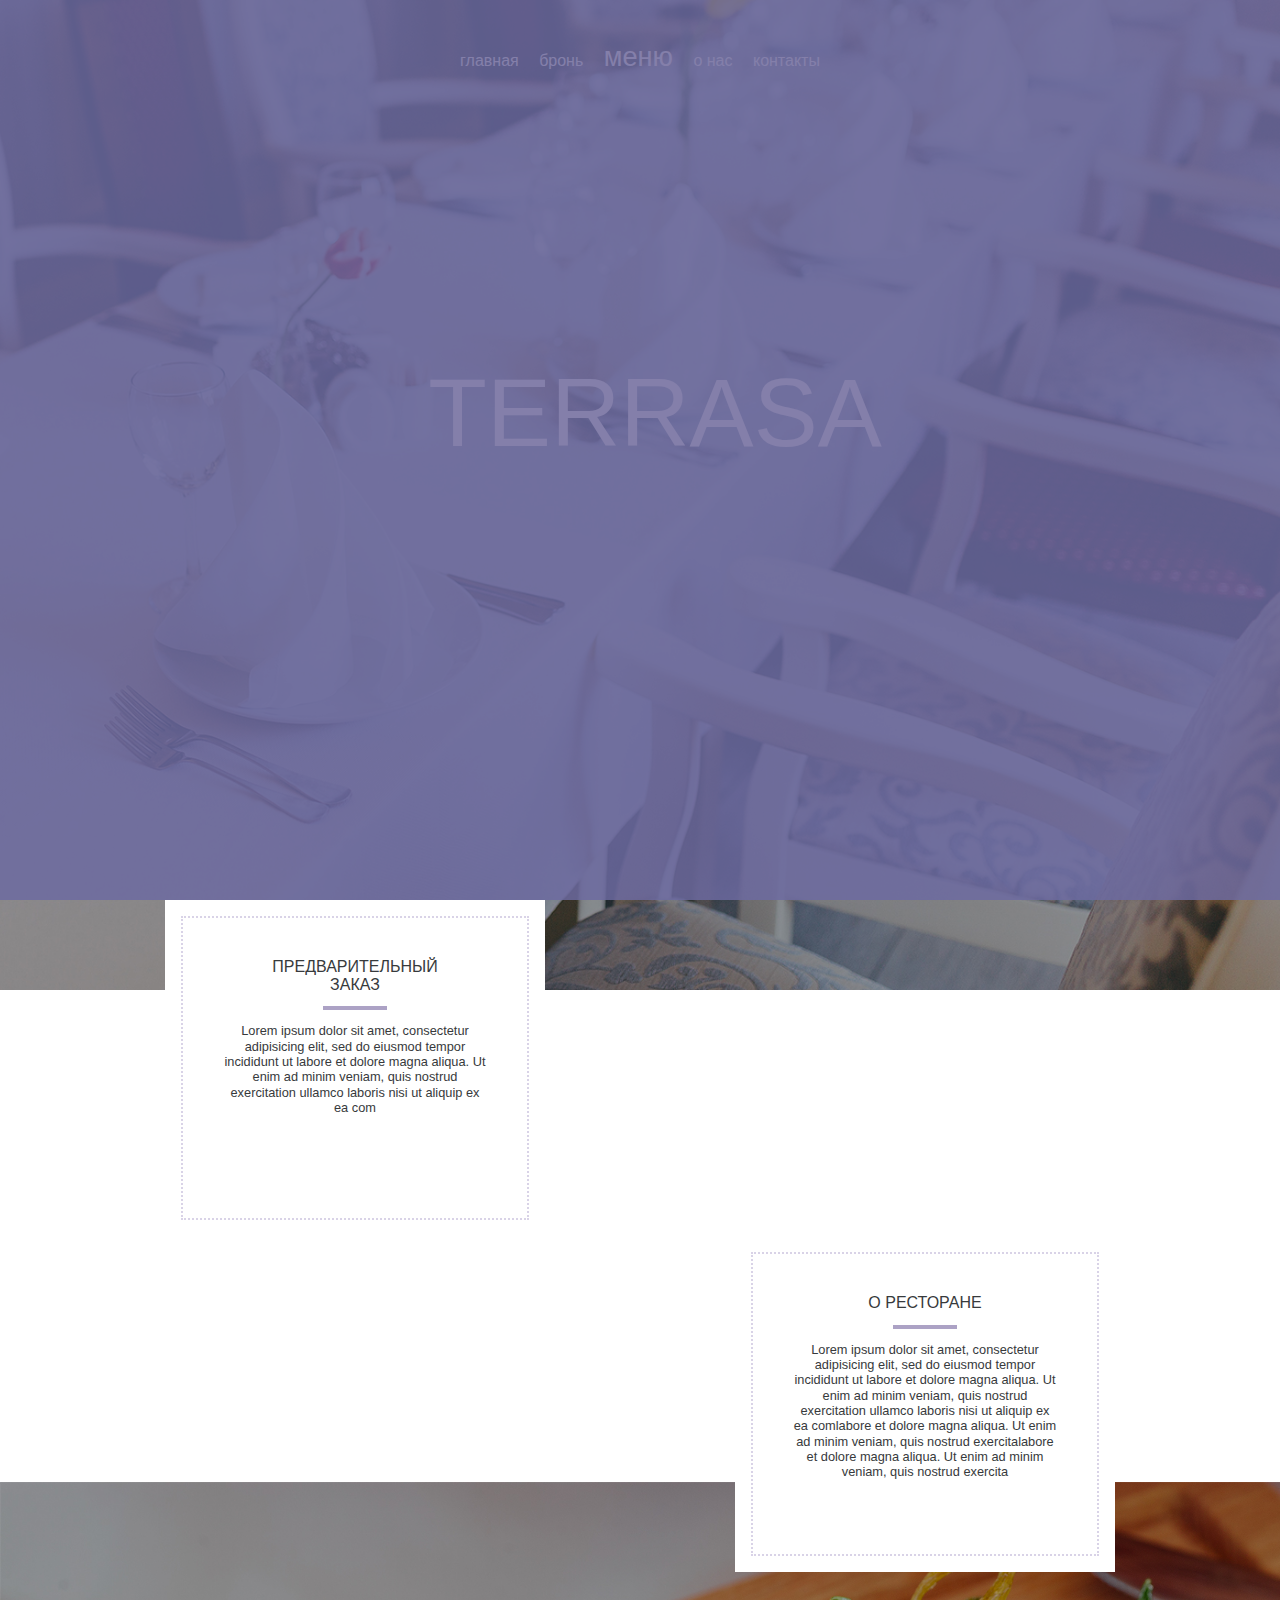
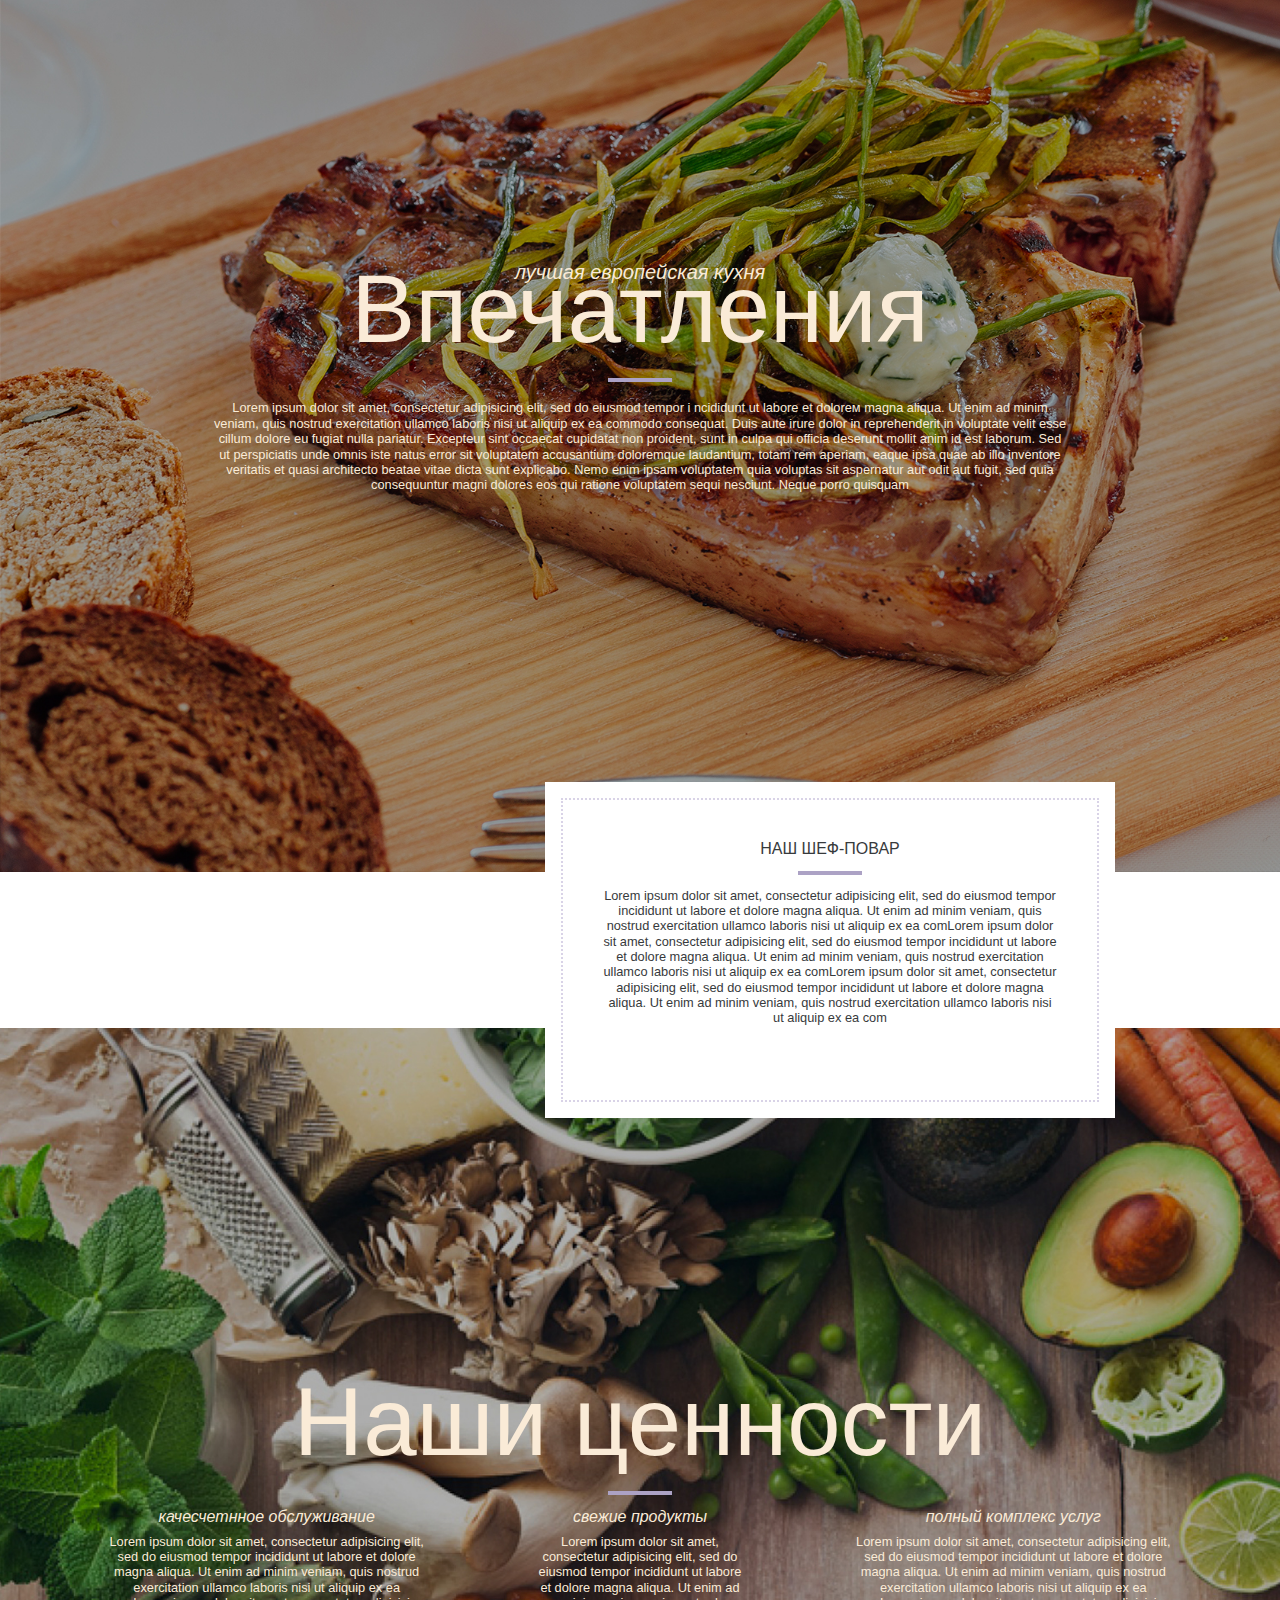
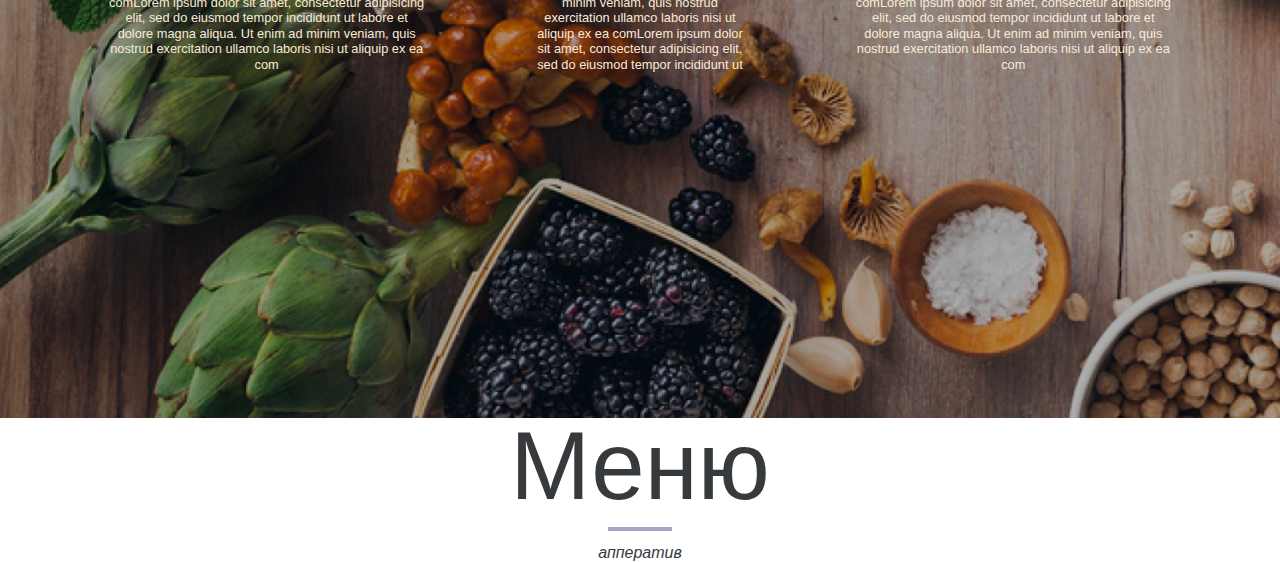
==== commit 9c836171: "new section" ====
--- a/index.html
+++ b/index.html
@@ -91,7 +91,7 @@
 			<div class="col-sm-4 col-sm-push-1 img_chef">
 			</div>
 			<div class="col-sm-6 col-sm-push-1 fix-dotted">
-			<div class="border-content">
+				<div class="border-content">
 					<h6 class="text-header">наш шеф-повар</h6>
 					<div class="divider center-block"></div>
 					<div class="text-content">Lorem ipsum dolor sit amet, consectetur adipisicing elit, sed do eiusmod tempor incididunt ut labore et dolore magna aliqua. Ut enim ad minim veniam, quis nostrud exercitation ullamco laboris nisi ut aliquip ex ea comLorem ipsum dolor sit amet, consectetur adipisicing elit, sed do eiusmod tempor incididunt ut labore et dolore magna aliqua. Ut enim ad minim veniam, quis nostrud exercitation ullamco laboris nisi ut aliquip ex ea comLorem ipsum dolor sit amet, consectetur adipisicing elit, sed do eiusmod tempor incididunt ut labore et dolore magna aliqua. Ut enim ad minim veniam, quis nostrud exercitation ullamco laboris nisi ut aliquip ex ea com</div>
@@ -99,18 +99,35 @@
 			</div>
 		</div>
 	</div>
-	
+
 	<div class="section4 container-fluid center-vertical">
 		<div class="row">
-			<h1 class="heading light display-1">Впечатления</h1>
+			<h1 class="heading light display-1">Наши ценности</h1>
 		</div>
 		<div class="divider"></div>
 		<div class="row">
-			<h1 class="heading light display-1">Впечатления</h1>
+
+			<div class="text-content light col-sm-3 col-sm-offset-1">
+				<h6 class="subheading-values">качесчетнное обслуживание</h6>Lorem ipsum dolor sit amet, consectetur adipisicing elit, sed do eiusmod tempor incididunt ut labore et dolore magna aliqua. Ut enim ad minim veniam, quis nostrud exercitation ullamco laboris nisi ut aliquip ex ea comLorem ipsum dolor sit amet, consectetur adipisicing elit, sed do eiusmod tempor incididunt ut labore et dolore magna aliqua. Ut enim ad minim veniam, quis nostrud exercitation ullamco laboris nisi ut aliquip ex ea com</div>
+
+			<div class="text-content light col-sm-2 col-sm-offset-1">
+				<h6 class="subheading-values">свежие продукты</h6>Lorem ipsum dolor sit amet, consectetur adipisicing elit, sed do eiusmod tempor incididunt ut labore et dolore magna aliqua. Ut enim ad minim veniam, quis nostrud exercitation ullamco laboris nisi ut aliquip ex ea comLorem ipsum dolor sit amet, consectetur adipisicing elit, sed do eiusmod tempor incididunt ut</div>
+			<div class="text-content light col-sm-3 col-sm-offset-1">
+				<h6 class="subheading-values">полный комплекс услуг</h6> Lorem ipsum dolor sit amet, consectetur adipisicing elit, sed do eiusmod tempor incididunt ut labore et dolore magna aliqua. Ut enim ad minim veniam, quis nostrud exercitation ullamco laboris nisi ut aliquip ex ea comLorem ipsum dolor sit amet, consectetur adipisicing elit, sed do eiusmod tempor incididunt ut labore et dolore magna aliqua. Ut enim ad minim veniam, quis nostrud exercitation ullamco laboris nisi ut aliquip ex ea com</div>
 		</div>
-		<div class="divider"></div>
 	</div>
-
+	<div class="section5 container">
+		<h1 class="heading display-1 text-center">Меню</h1>
+		<div class="divider center-block"></div>
+		<h6 class="subheading text-center">апператив</h6>
+		<div class="row">
+			<div class="col-sm-6"></div>
+			<div class="col-sm-6"></div>
+		</div>
+			<div class="row">
+				<div class="col-sm-6"></div>
+				<div class="col-sm-6"></div>
+			</div>
 </body>
 
 </html>--- a/css/style.css
+++ b/css/style.css
@@ -6322,3 +6322,7 @@
   color: antiquewhite;
   margin-top: 5px;
 }
+
+.subheading-values {
+  font-style: italic;
+}
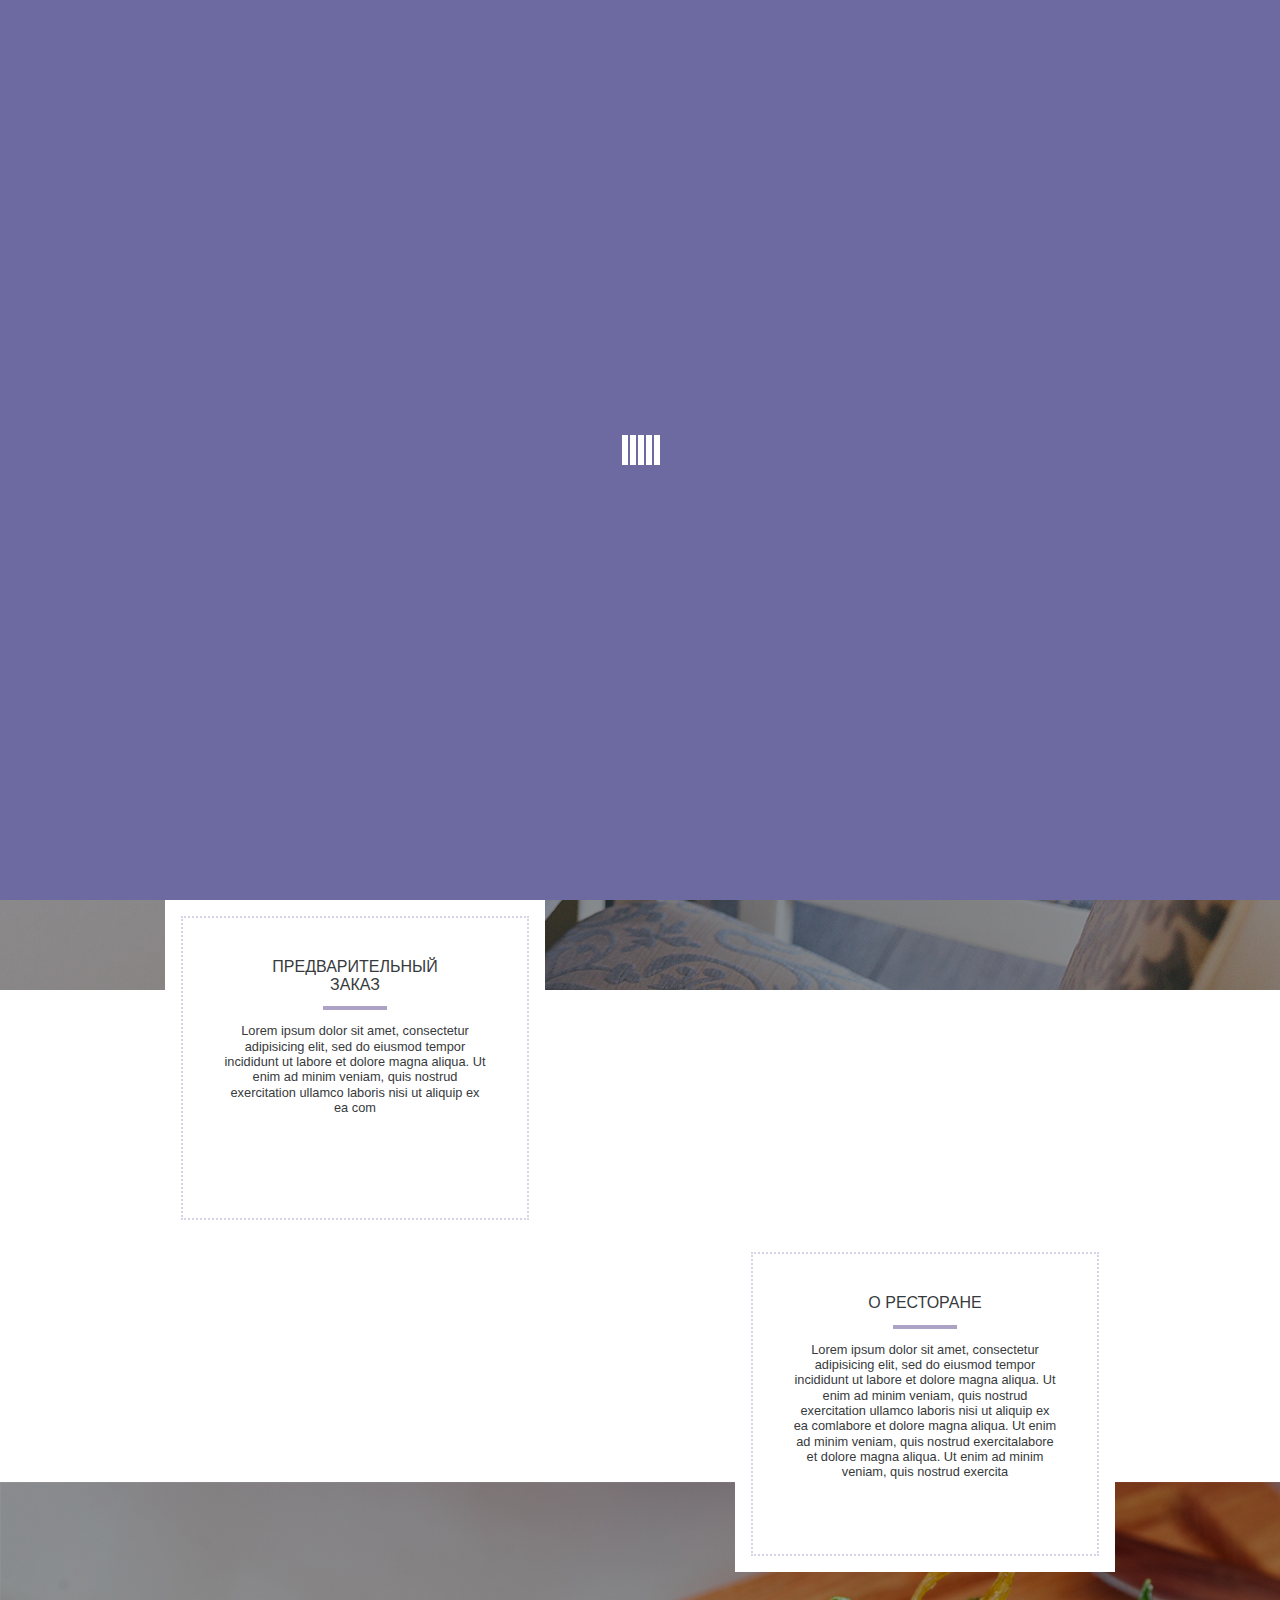
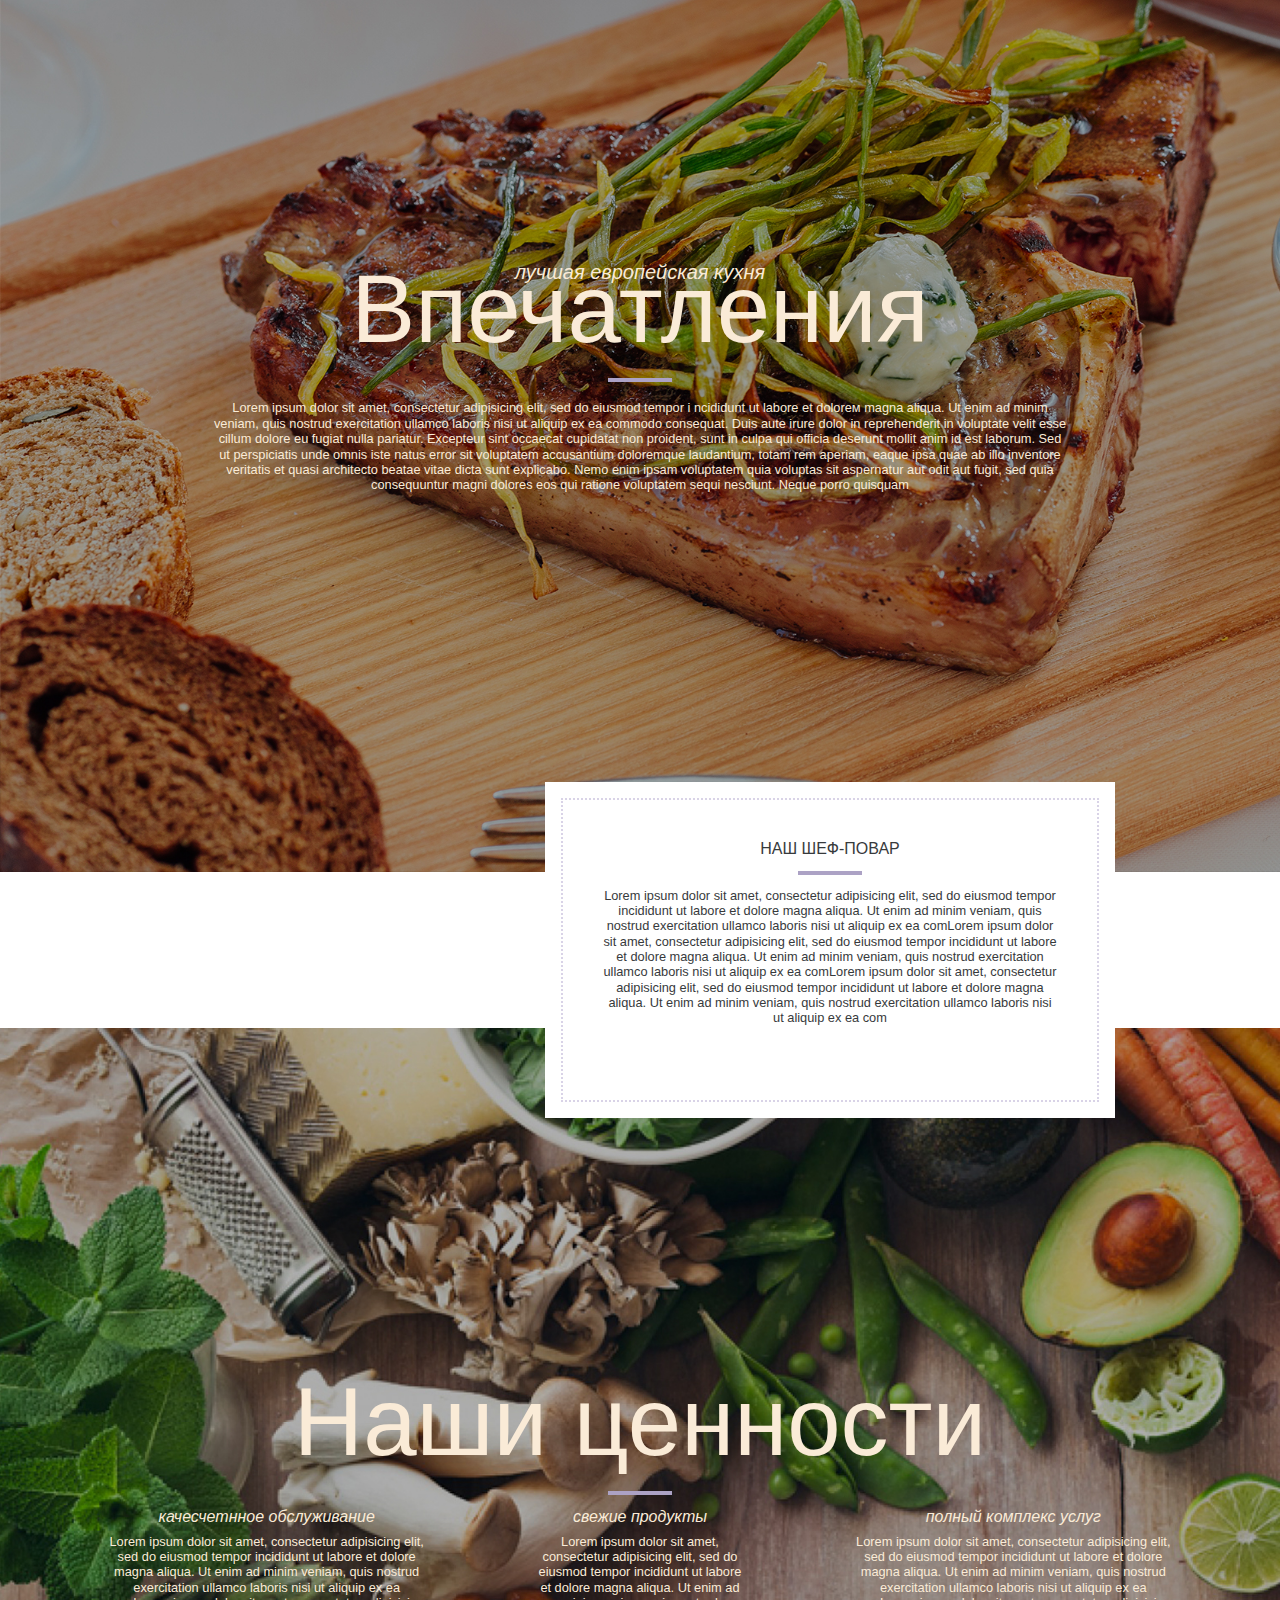
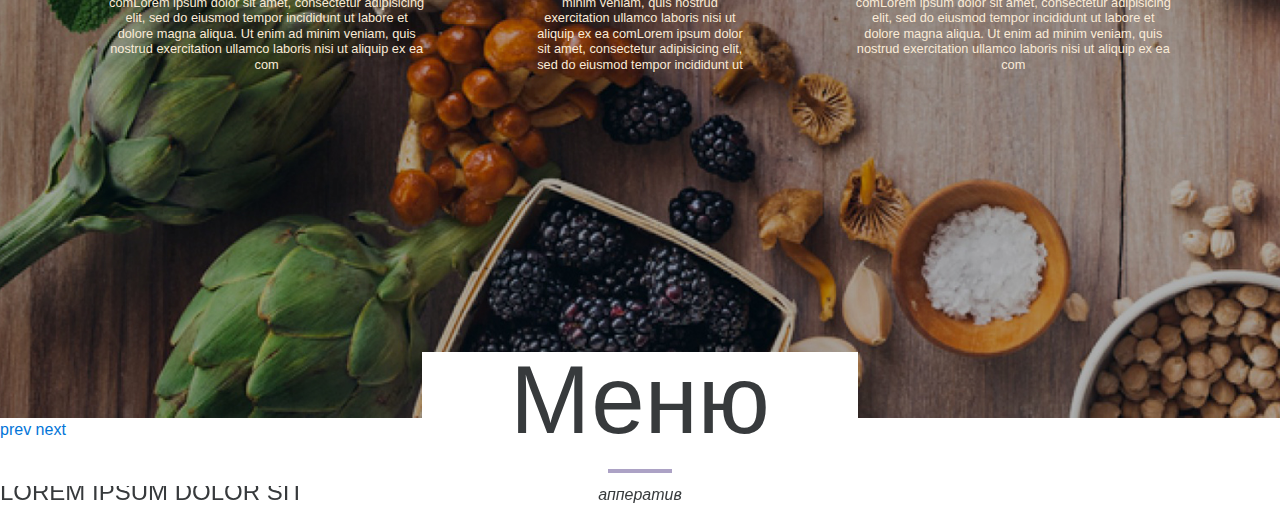
==== commit 259a9603: "section 5" ====
--- a/index.html
+++ b/index.html
@@ -14,16 +14,13 @@
 	<script>
 		$(document).ready(function () {
 			$("#preLoader").fakeLoader({
-				timeToHide: 700, //Time in milliseconds for fakeLoader disappear
+				timeToHide: 1000, //Time in milliseconds for fakeLoader disappear
 				zIndex: "999", //Default zIndex
-				spinner: "spinner4", //Options: 'spinner1', 'spinner2', 'spinner3', 'spinner4', 'spinner5', 'spinner6', 'spinner7'
+				spinner: "spinner6", //Options: 'spinner1', 'spinner2', 'spinner3', 'spinner4', 'spinner5', 'spinner6', 'spinner7'
 				bgColor: "#6d6aa1", //Hex, RGB or RGBA colors
 			});
 			$('.carousel').carousel({
 				interval: false
-			});
-			$(document).on('click', '#moveTo', function () {
-				$.fn.fullpage.moveTo('products');
 			});
 		});
 	</script>
@@ -116,18 +113,51 @@
 				<h6 class="subheading-values">полный комплекс услуг</h6> Lorem ipsum dolor sit amet, consectetur adipisicing elit, sed do eiusmod tempor incididunt ut labore et dolore magna aliqua. Ut enim ad minim veniam, quis nostrud exercitation ullamco laboris nisi ut aliquip ex ea comLorem ipsum dolor sit amet, consectetur adipisicing elit, sed do eiusmod tempor incididunt ut labore et dolore magna aliqua. Ut enim ad minim veniam, quis nostrud exercitation ullamco laboris nisi ut aliquip ex ea com</div>
 		</div>
 	</div>
-	<div class="section5 container">
-		<h1 class="heading display-1 text-center">Меню</h1>
-		<div class="divider center-block"></div>
-		<h6 class="subheading text-center">апператив</h6>
-		<div class="row">
-			<div class="col-sm-6"></div>
-			<div class="col-sm-6"></div>
+	
+	<div class="section5">
+		<div class="carousel-wrapper">
+			<a href="#carousel" role="button" data-slide="prev">
+				<i aria-hidden="true"></i>
+				<span>prev</span>
+			</a>
+			<a href="#carousel" role="button" data-slide="next">
+				<i aria-hidden="true"></i>
+				<span>next
+				</span>
+			</a>
 		</div>
+		<div id="carousel" class="carousel slide center" data-ride="carousel">
 			<div class="row">
-				<div class="col-sm-6"></div>
-				<div class="col-sm-6"></div>
+				<h1 class="col-sm-4 col-sm-offset-4 heading display-1 text-center fix-menu">Меню</h1>
 			</div>
+			<div class="divider center-block"></div>
+			<!-- Wrapper for slides -->
+			<div class="carousel-inner container-fluid" role="listbox">
+
+				<div class="carousel-item active">
+					<h6 class="subheading text-center">апператив</h6>
+					<div class="row">
+						<div class="col-sm-6">
+							<h4 class="food-name text-uppercase">LOREM IPSUM DOLOR SIT</h4>
+							<span class="food-desc"></span>
+							<span class="price"></span>
+						</div>
+						<div class="col-sm-6"></div>
+					</div>
+				</div>
+				
+				<div class="carousel-item">
+					<h6 class="subheading text-center">первые блюда</h6>
+					<div class="row">
+						<div class="col-sm-6"></div>
+						<div class="col-sm-6"></div>
+					</div>
+				</div>
+
+
+			</div>
+		</div>
+
 </body>
 
 </html>--- a/css/style.css
+++ b/css/style.css
@@ -6204,6 +6204,452 @@
   }
 }
 
+/**********************
+ *CSS Animations by:
+ *http://codepen.io/vivinantony
+***********************/
+.spinner1 {
+  width: 40px;
+  height: 40px;
+  position: relative;
+}
+
+.double-bounce1, .double-bounce2 {
+  width: 100%;
+  height: 100%;
+  border-radius: 50%;
+  background-color: #fff;
+  opacity: 0.6;
+  position: absolute;
+  top: 0;
+  left: 0;
+  -webkit-animation: bounce 2.0s infinite ease-in-out;
+  animation: bounce 2.0s infinite ease-in-out;
+}
+
+.double-bounce2 {
+  -webkit-animation-delay: -1.0s;
+  animation-delay: -1.0s;
+}
+
+@-webkit-keyframes bounce {
+  0%, 100% {
+    -webkit-transform: scale(0);
+  }
+  50% {
+    -webkit-transform: scale(1);
+  }
+}
+
+@keyframes bounce {
+  0%, 100% {
+    transform: scale(0);
+    -webkit-transform: scale(0);
+  }
+  50% {
+    transform: scale(1);
+    -webkit-transform: scale(1);
+  }
+}
+
+.spinner2 {
+  width: 40px;
+  height: 40px;
+  position: relative;
+}
+
+.container1 > div, .container2 > div, .container3 > div {
+  width: 6px;
+  height: 6px;
+  background-color: #fff;
+  border-radius: 100%;
+  position: absolute;
+  -webkit-animation: bouncedelay 1.2s infinite ease-in-out;
+  animation: bouncedelay 1.2s infinite ease-in-out;
+  /* Prevent first frame from flickering when animation starts */
+  -webkit-animation-fill-mode: both;
+  animation-fill-mode: both;
+}
+
+.spinner2 .spinner-container {
+  position: absolute;
+  width: 100%;
+  height: 100%;
+}
+
+.container2 {
+  -webkit-transform: rotateZ(45deg);
+  transform: rotateZ(45deg);
+}
+
+.container3 {
+  -webkit-transform: rotateZ(90deg);
+  transform: rotateZ(90deg);
+}
+
+.circle1 {
+  top: 0;
+  left: 0;
+}
+
+.circle2 {
+  top: 0;
+  right: 0;
+}
+
+.circle3 {
+  right: 0;
+  bottom: 0;
+}
+
+.circle4 {
+  left: 0;
+  bottom: 0;
+}
+
+.container2 .circle1 {
+  -webkit-animation-delay: -1.1s;
+  animation-delay: -1.1s;
+}
+
+.container3 .circle1 {
+  -webkit-animation-delay: -1.0s;
+  animation-delay: -1.0s;
+}
+
+.container1 .circle2 {
+  -webkit-animation-delay: -0.9s;
+  animation-delay: -0.9s;
+}
+
+.container2 .circle2 {
+  -webkit-animation-delay: -0.8s;
+  animation-delay: -0.8s;
+}
+
+.container3 .circle2 {
+  -webkit-animation-delay: -0.7s;
+  animation-delay: -0.7s;
+}
+
+.container1 .circle3 {
+  -webkit-animation-delay: -0.6s;
+  animation-delay: -0.6s;
+}
+
+.container2 .circle3 {
+  -webkit-animation-delay: -0.5s;
+  animation-delay: -0.5s;
+}
+
+.container3 .circle3 {
+  -webkit-animation-delay: -0.4s;
+  animation-delay: -0.4s;
+}
+
+.container1 .circle4 {
+  -webkit-animation-delay: -0.3s;
+  animation-delay: -0.3s;
+}
+
+.container2 .circle4 {
+  -webkit-animation-delay: -0.2s;
+  animation-delay: -0.2s;
+}
+
+.container3 .circle4 {
+  -webkit-animation-delay: -0.1s;
+  animation-delay: -0.1s;
+}
+
+@-webkit-keyframes bouncedelay {
+  0%, 80%, 100% {
+    -webkit-transform: scale(0);
+  }
+  40% {
+    -webkit-transform: scale(1);
+  }
+}
+
+@keyframes bouncedelay {
+  0%, 80%, 100% {
+    transform: scale(0);
+    -webkit-transform: scale(0);
+  }
+  40% {
+    transform: scale(1);
+    -webkit-transform: scale(1);
+  }
+}
+
+.spinner3 {
+  width: 40px;
+  height: 40px;
+  position: relative;
+  -webkit-animation: rotate 2.0s infinite linear;
+  animation: rotate 2.0s infinite linear;
+}
+
+.dot1, .dot2 {
+  width: 60%;
+  height: 60%;
+  display: inline-block;
+  position: absolute;
+  top: 0;
+  background-color: #fff;
+  border-radius: 100%;
+  -webkit-animation: bounce 2.0s infinite ease-in-out;
+  animation: bounce 2.0s infinite ease-in-out;
+}
+
+.dot2 {
+  top: auto;
+  bottom: 0px;
+  -webkit-animation-delay: -1.0s;
+  animation-delay: -1.0s;
+}
+
+@-webkit-keyframes rotate {
+  100% {
+    -webkit-transform: rotate(360deg);
+  }
+}
+
+@keyframes rotate {
+  100% {
+    transform: rotate(360deg);
+    -webkit-transform: rotate(360deg);
+  }
+}
+
+@-webkit-keyframes bounce {
+  0%, 100% {
+    -webkit-transform: scale(0);
+  }
+  50% {
+    -webkit-transform: scale(1);
+  }
+}
+
+@keyframes bounce {
+  0%, 100% {
+    transform: scale(0);
+    -webkit-transform: scale(0);
+  }
+  50% {
+    transform: scale(1);
+    -webkit-transform: scale(1);
+  }
+}
+
+.spinner4 {
+  width: 30px;
+  height: 30px;
+  background-color: #fff;
+  -webkit-animation: rotateplane 1.2s infinite ease-in-out;
+  animation: rotateplane 1.2s infinite ease-in-out;
+}
+
+@-webkit-keyframes rotateplane {
+  0% {
+    -webkit-transform: perspective(120px);
+  }
+  50% {
+    -webkit-transform: perspective(120px) rotateY(180deg);
+  }
+  100% {
+    -webkit-transform: perspective(120px) rotateY(180deg) rotateX(180deg);
+  }
+}
+
+@keyframes rotateplane {
+  0% {
+    transform: perspective(120px) rotateX(0deg) rotateY(0deg);
+    -webkit-transform: perspective(120px) rotateX(0deg) rotateY(0deg);
+  }
+  50% {
+    transform: perspective(120px) rotateX(-180.1deg) rotateY(0deg);
+    -webkit-transform: perspective(120px) rotateX(-180.1deg) rotateY(0deg);
+  }
+  100% {
+    transform: perspective(120px) rotateX(-180deg) rotateY(-179.9deg);
+    -webkit-transform: perspective(120px) rotateX(-180deg) rotateY(-179.9deg);
+  }
+}
+
+.spinner5 {
+  width: 32px;
+  height: 32px;
+  position: relative;
+}
+
+.cube1, .cube2 {
+  background-color: #fff;
+  width: 10px;
+  height: 10px;
+  position: absolute;
+  top: 0;
+  left: 0;
+  -webkit-animation: cubemove 1.8s infinite ease-in-out;
+  animation: cubemove 1.8s infinite ease-in-out;
+}
+
+.cube2 {
+  -webkit-animation-delay: -0.9s;
+  animation-delay: -0.9s;
+}
+
+@-webkit-keyframes cubemove {
+  25% {
+    -webkit-transform: translateX(42px) rotate(-90deg) scale(0.5);
+  }
+  50% {
+    -webkit-transform: translateX(42px) translateY(42px) rotate(-180deg);
+  }
+  75% {
+    -webkit-transform: translateX(0px) translateY(42px) rotate(-270deg) scale(0.5);
+  }
+  100% {
+    -webkit-transform: rotate(-360deg);
+  }
+}
+
+@keyframes cubemove {
+  25% {
+    transform: translateX(42px) rotate(-90deg) scale(0.5);
+    -webkit-transform: translateX(42px) rotate(-90deg) scale(0.5);
+  }
+  50% {
+    transform: translateX(42px) translateY(42px) rotate(-179deg);
+    -webkit-transform: translateX(42px) translateY(42px) rotate(-179deg);
+  }
+  50.1% {
+    transform: translateX(42px) translateY(42px) rotate(-180deg);
+    -webkit-transform: translateX(42px) translateY(42px) rotate(-180deg);
+  }
+  75% {
+    transform: translateX(0px) translateY(42px) rotate(-270deg) scale(0.5);
+    -webkit-transform: translateX(0px) translateY(42px) rotate(-270deg) scale(0.5);
+  }
+  100% {
+    transform: rotate(-360deg);
+    -webkit-transform: rotate(-360deg);
+  }
+}
+
+.spinner6 {
+  width: 50px;
+  height: 30px;
+  text-align: center;
+}
+
+.spinner6 > div {
+  background-color: #fff;
+  height: 100%;
+  width: 6px;
+  margin-left: 2px;
+  display: inline-block;
+  -webkit-animation: stretchdelay 1.2s infinite ease-in-out;
+  animation: stretchdelay 1.2s infinite ease-in-out;
+}
+
+.spinner6 .rect2 {
+  -webkit-animation-delay: -1.1s;
+  animation-delay: -1.1s;
+}
+
+.spinner6 .rect3 {
+  -webkit-animation-delay: -1.0s;
+  animation-delay: -1.0s;
+}
+
+.spinner6 .rect4 {
+  -webkit-animation-delay: -0.9s;
+  animation-delay: -0.9s;
+}
+
+.spinner6 .rect5 {
+  -webkit-animation-delay: -0.8s;
+  animation-delay: -0.8s;
+}
+
+@-webkit-keyframes stretchdelay {
+  0%, 40%, 100% {
+    -webkit-transform: scaleY(0.4);
+  }
+  20% {
+    -webkit-transform: scaleY(1);
+  }
+}
+
+@keyframes stretchdelay {
+  0%, 40%, 100% {
+    transform: scaleY(0.4);
+    -webkit-transform: scaleY(0.4);
+  }
+  20% {
+    transform: scaleY(1);
+    -webkit-transform: scaleY(1);
+  }
+}
+
+.spinner7 {
+  width: 90px;
+  height: 30px;
+  text-align: center;
+}
+
+.spinner7 > div {
+  background-color: #fff;
+  height: 15px;
+  width: 15px;
+  margin-left: 3px;
+  border-radius: 50%;
+  display: inline-block;
+  -webkit-animation: stretchdelay 0.7s infinite ease-in-out;
+  animation: stretchdelay 0.7s infinite ease-in-out;
+}
+
+.spinner7 .circ2 {
+  -webkit-animation-delay: -0.6s;
+  animation-delay: -0.6s;
+}
+
+.spinner7 .circ3 {
+  -webkit-animation-delay: -0.5s;
+  animation-delay: -0.5s;
+}
+
+.spinner7 .circ4 {
+  -webkit-animation-delay: -0.4s;
+  animation-delay: -0.4s;
+}
+
+.spinner7 .circ5 {
+  -webkit-animation-delay: -0.3s;
+  animation-delay: -0.3s;
+}
+
+@-webkit-keyframes stretchdelay {
+  0%, 40%, 100% {
+    -webkit-transform: translateY(-10px);
+  }
+  20% {
+    -webkit-transform: translateY(-20px);
+  }
+}
+
+@keyframes stretchdelay {
+  0%, 40%, 100% {
+    transform: translateY(-10px);
+    -webkit-transform: translateY(-10px);
+  }
+  20% {
+    transform: translateY(-20px);
+    -webkit-transform: translateY(-20px);
+  }
+}
+
 .big-menu {
   font-size: 1.7rem;
   vertical-align: middle;
@@ -6326,3 +6772,8 @@
 .subheading-values {
   font-style: italic;
 }
+
+.fix-menu {
+  background: white;
+  margin-top: -10vh;
+}
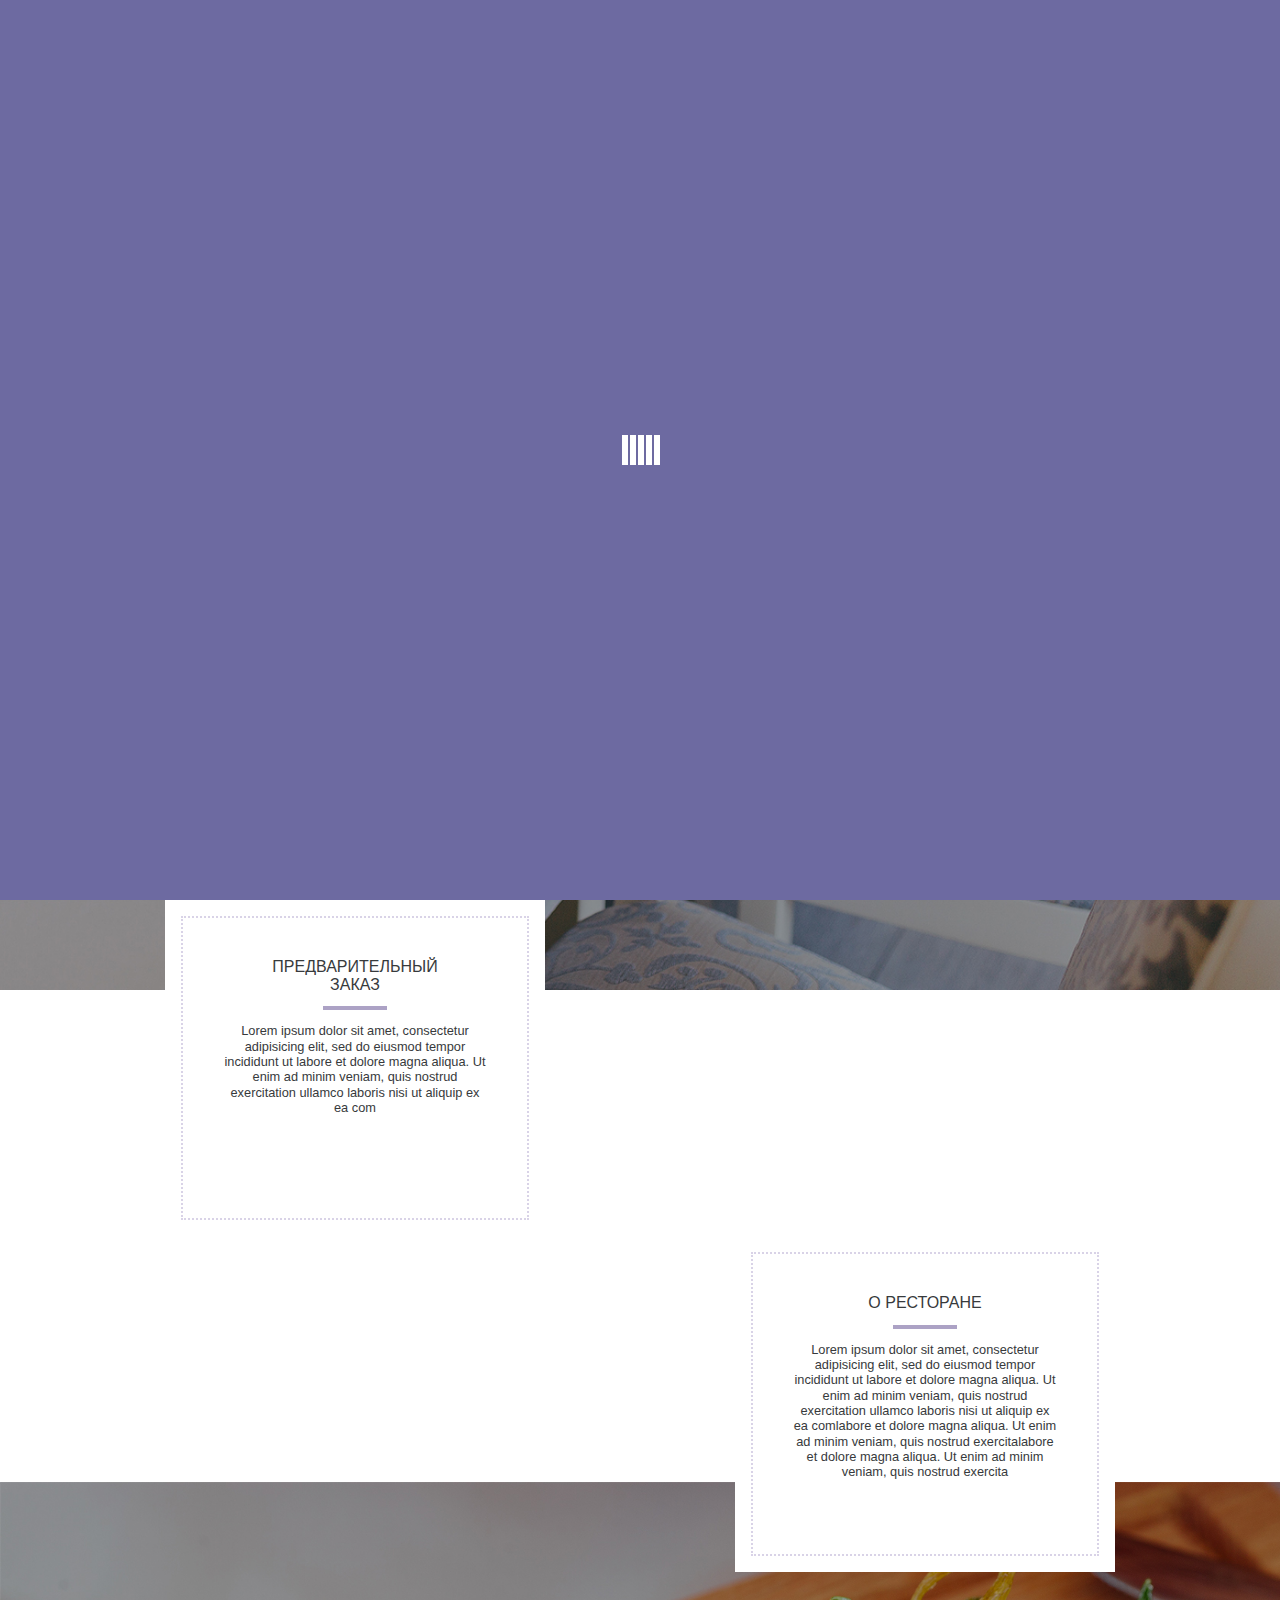
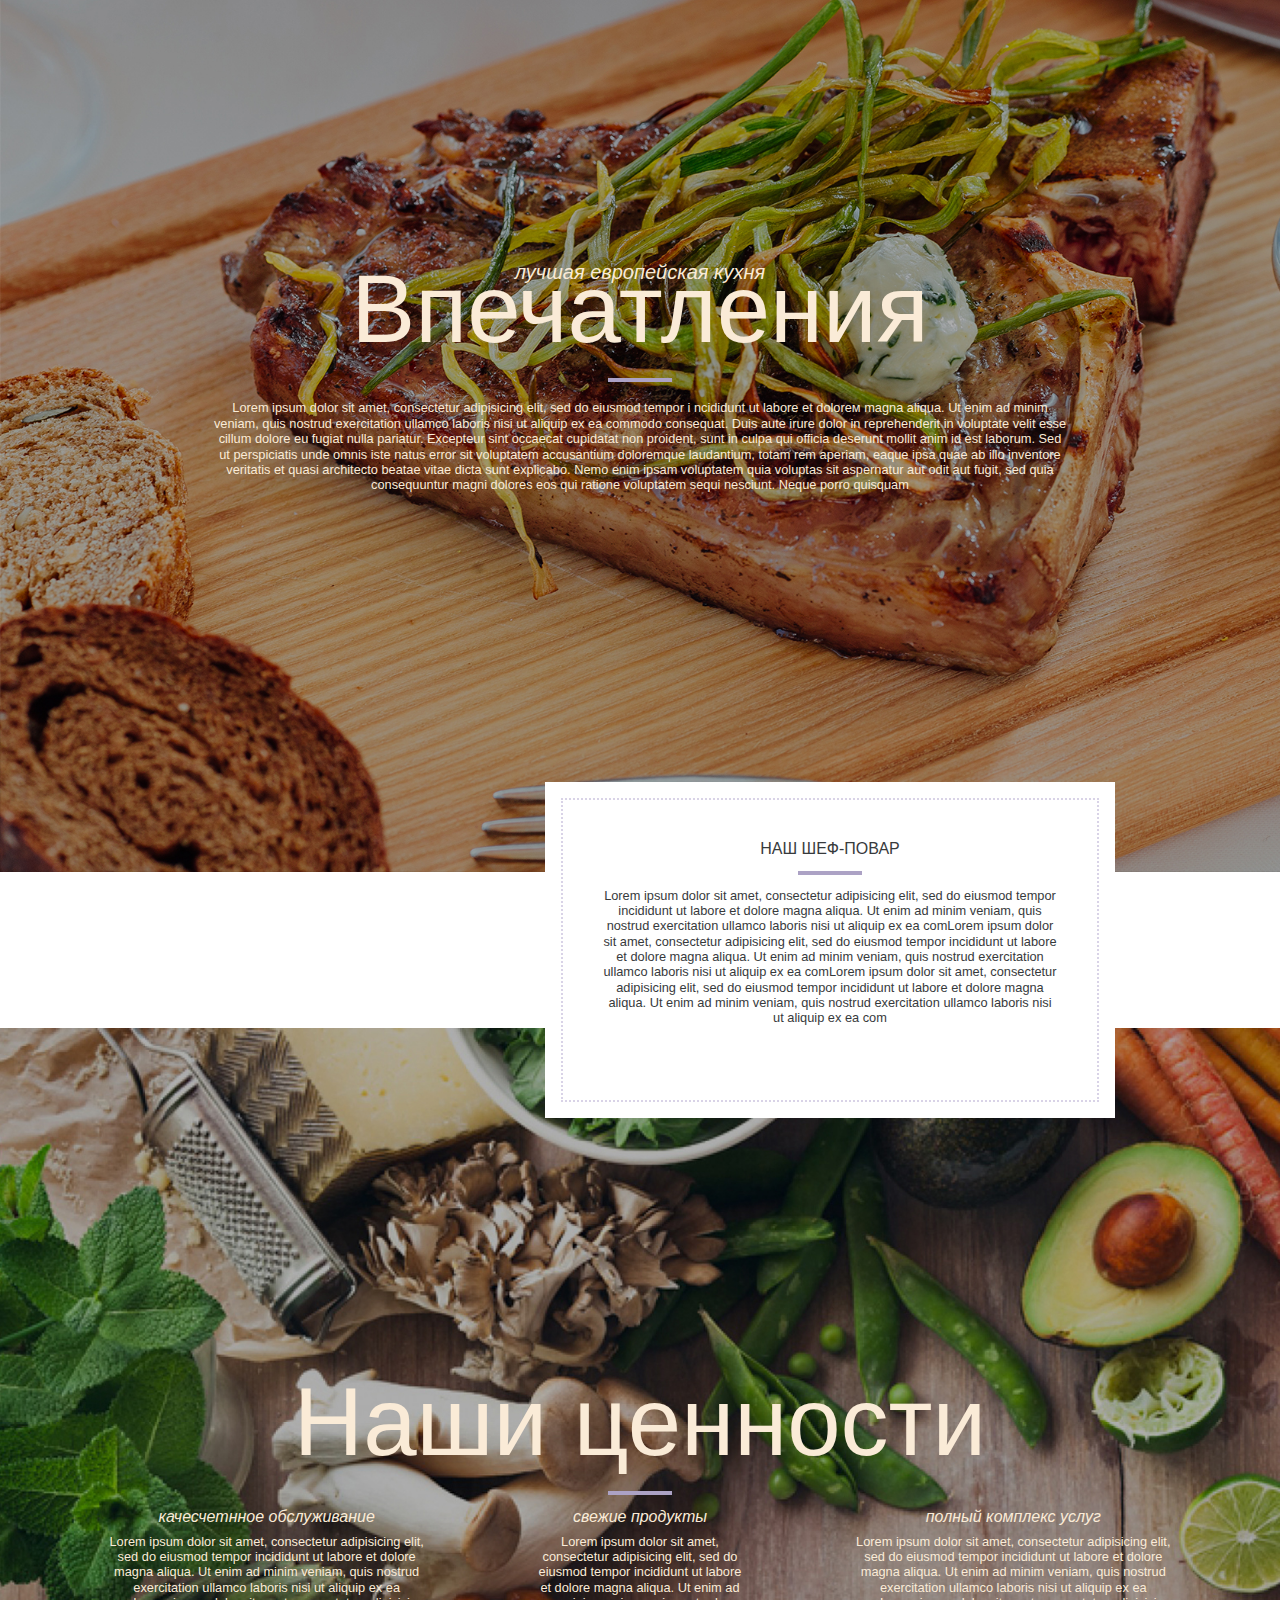
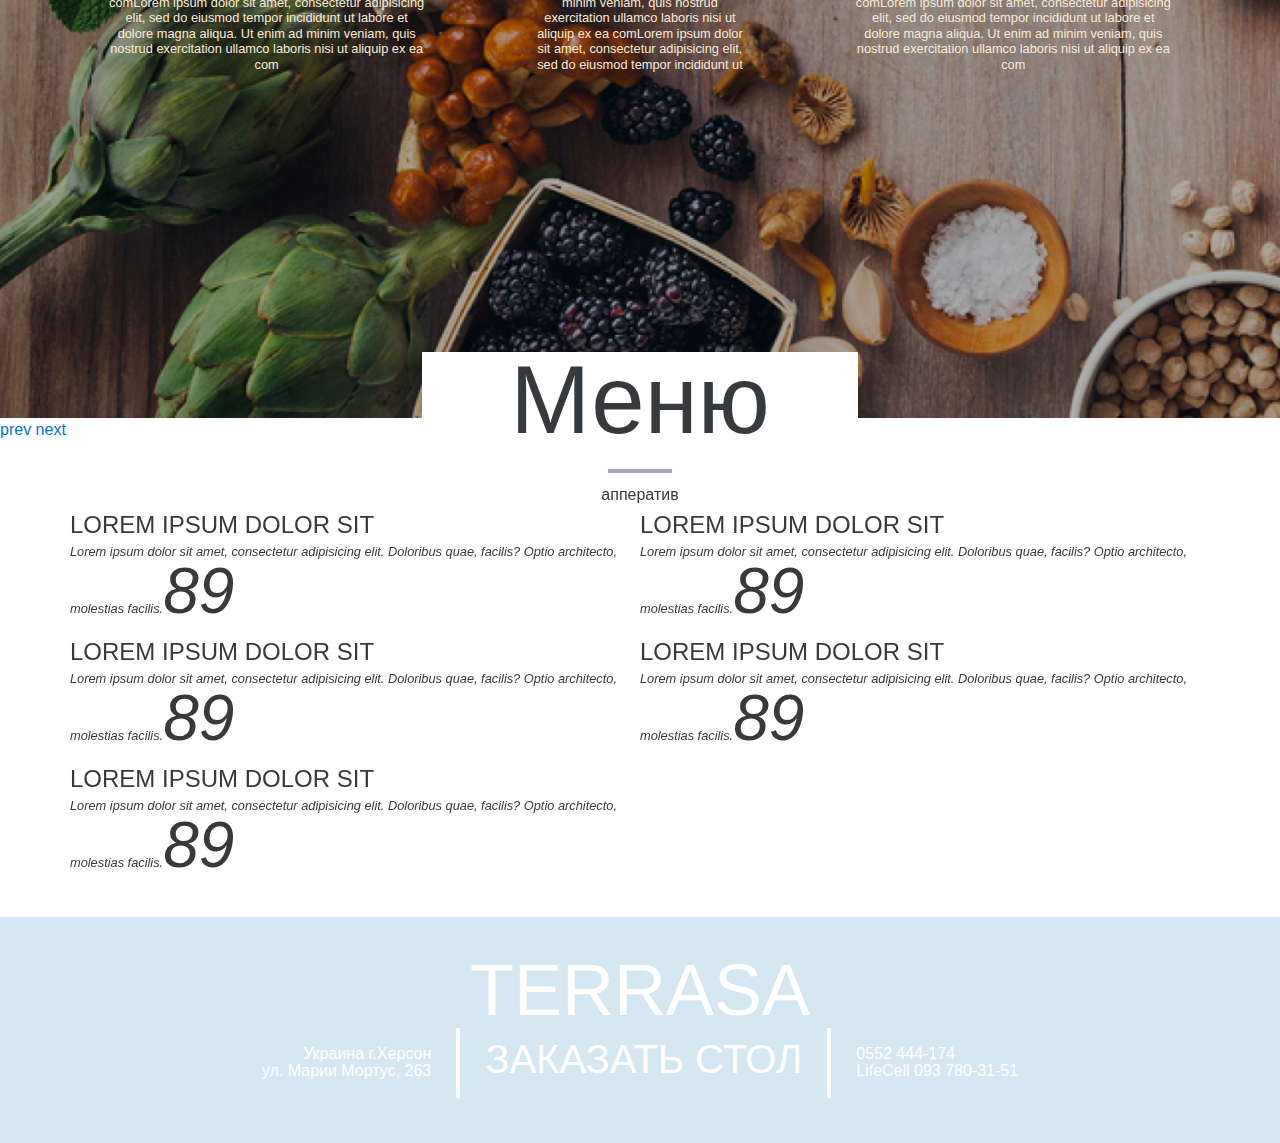
==== commit 5dfa6b33: "update" ====
--- a/index.html
+++ b/index.html
@@ -9,6 +9,7 @@
 	<!--	<link rel="stylesheet" href="css/bootstrap-flex.css">-->
 	<link rel="stylesheet" href="css/style.css">
 	<script src="js/jquery-2.2.3.min.js"></script>
+	<script src="js/modernizr.js"></script>
 	<script src="js/bootstrap.js"></script>
 	<script src="js/fakeLoader.min.js"></script>
 	<script>
@@ -29,15 +30,19 @@
 <body>
 	<div id="preLoader"></div>
 	<div class="section container-fluid">
-
-		<nav class="nav nav-inline text-xs-center light-nav">
-			<a class="nav-link active" href="#">главная</a>
-			<a class="nav-link" href="#">бронь</a>
-			<a class="nav-link big-menu" href="#">меню</a>
-			<a class="nav-link" href="#">о нас</a>
-			<a class="nav-link" href="#">контакты</a>
-		</nav>
-
+		<div class="row">
+			<nav class="col-sm-6 col-sm-offset-3 nav nav-flex light-nav cl-effect-4">
+				<a class="nav-link active" href="#">главная</a>
+				<img src="img/icons/Untitled-1_0000_flavored-cake.png" alt="">
+				<a class="nav-link" href="#">бронь</a>
+				<img src="img/icons/Untitled-1_0001_cake.png" alt="">
+				<a class="nav-link" href="#">меню</a>
+				<img src="img/icons/Untitled-1_0002_round-glass-2.png" alt="">
+				<a class="nav-link" href="#">о нас</a>
+				<img src="img/icons/Untitled-1_0003_cake-2.png" alt="">
+				<a class="nav-link" href="#">контакты</a>
+			</nav>
+		</div>
 		<h1 class="display-1 light text-uppercase logo  ">terrasa</h1>
 
 	</div>
@@ -113,7 +118,7 @@
 				<h6 class="subheading-values">полный комплекс услуг</h6> Lorem ipsum dolor sit amet, consectetur adipisicing elit, sed do eiusmod tempor incididunt ut labore et dolore magna aliqua. Ut enim ad minim veniam, quis nostrud exercitation ullamco laboris nisi ut aliquip ex ea comLorem ipsum dolor sit amet, consectetur adipisicing elit, sed do eiusmod tempor incididunt ut labore et dolore magna aliqua. Ut enim ad minim veniam, quis nostrud exercitation ullamco laboris nisi ut aliquip ex ea com</div>
 		</div>
 	</div>
-	
+
 	<div class="section5">
 		<div class="carousel-wrapper">
 			<a href="#carousel" role="button" data-slide="prev">
@@ -132,31 +137,177 @@
 			</div>
 			<div class="divider center-block"></div>
 			<!-- Wrapper for slides -->
-			<div class="carousel-inner container-fluid" role="listbox">
+			<div class="carousel-inner container" role="listbox">
 
 				<div class="carousel-item active">
-					<h6 class="subheading text-center">апператив</h6>
+					<h6 class="subheading-menu text-center">апператив</h6>
+					<div class="row menu-position">
+						<div class="col-sm-6">
+							<div class="col-sm-8">
+								<h4 class="food-name  text-uppercase">LOREM IPSUM DOLOR SIT</h4>
+								<h6 class="food-desc"><p>Lorem ipsum dolor sit amet, consectetur adipisicing elit. Doloribus quae, facilis? Optio architecto, molestias facilis.<span class="food-price">89</span></p></h6>
+							</div>
+							<div class="col-sm-8">
+								<h4 class="food-name  text-uppercase">LOREM IPSUM DOLOR SIT</h4>
+								<h6 class="food-desc"><p>Lorem ipsum dolor sit amet, consectetur adipisicing elit. Doloribus quae, facilis? Optio architecto, molestias facilis.<span class="food-price">89</span></p></h6>
+							</div>
+							<div class="col-sm-8">
+								<h4 class="food-name  text-uppercase">LOREM IPSUM DOLOR SIT</h4>
+								<h6 class="food-desc"><p>Lorem ipsum dolor sit amet, consectetur adipisicing elit. Doloribus quae, facilis? Optio architecto, molestias facilis.<span class="food-price">89</span></p></h6>
+							</div>
+
+						</div>
+						<div class="col-sm-6">
+							<div class="col-sm-8">
+								<h4 class="food-name  text-uppercase">LOREM IPSUM DOLOR SIT</h4>
+								<h6 class="food-desc"><p>Lorem ipsum dolor sit amet, consectetur adipisicing elit. Doloribus quae, facilis? Optio architecto, molestias facilis.<span class="food-price">89</span></p></h6>
+							</div>
+							<div class="col-sm-8">
+								<h4 class="food-name  text-uppercase">LOREM IPSUM DOLOR SIT</h4>
+								<h6 class="food-desc"><p>Lorem ipsum dolor sit amet, consectetur adipisicing elit. Doloribus quae, facilis? Optio architecto, molestias facilis.<span class="food-price">89</span></p></h6>
+							</div>
+
+						</div>
+					</div>
+				</div>
+
+				<div class="carousel-item">
+					<h6 class="subheading-menu text-center">первые блюда</h6>
 					<div class="row">
 						<div class="col-sm-6">
-							<h4 class="food-name text-uppercase">LOREM IPSUM DOLOR SIT</h4>
-							<span class="food-desc"></span>
-							<span class="price"></span>
-						</div>
-						<div class="col-sm-6"></div>
+							<div class="col-sm-8">
+								<h4 class="food-name  text-uppercase">LOREM IPSUM DOLOR SIT</h4>
+								<h6 class="food-desc"><p>Lorem ipsum dolor sit amet, consectetur adipisicing elit. Doloribus quae, facilis? Optio architecto, molestias facilis.<span class="food-price">89</span></p></h6>
+							</div>
+							<div class="col-sm-8">
+								<h4 class="food-name  text-uppercase">LOREM IPSUM DOLOR SIT</h4>
+								<h6 class="food-desc"><p>Lorem ipsum dolor sit amet, consectetur adipisicing elit. Doloribus quae, facilis? Optio architecto, molestias facilis.<span class="food-price">89</span></p></h6>
+							</div>
+							<div class="col-sm-8">
+								<h4 class="food-name  text-uppercase">LOREM IPSUM DOLOR SIT</h4>
+								<h6 class="food-desc"><p>Lorem ipsum dolor sit amet, consectetur adipisicing elit. Doloribus quae, facilis? Optio architecto, molestias facilis.<span class="food-price">89</span></p></h6>
+							</div>
+						</div>
+						<div class="col-sm-6">
+							<div class="col-sm-8">
+								<h4 class="food-name  text-uppercase">LOREM IPSUM DOLOR SIT</h4>
+								<h6 class="food-desc"><p>Lorem ipsum dolor sit amet, consectetur adipisicing elit. Doloribus quae, facilis? Optio architecto, molestias facilis.<span class="food-price">89</span></p></h6>
+							</div>
+							<div class="col-sm-8">
+								<h4 class="food-name  text-uppercase">LOREM IPSUM DOLOR SIT</h4>
+								<h6 class="food-desc"><p>Lorem ipsum dolor sit amet, consectetur adipisicing elit. Doloribus quae, facilis? Optio architecto, molestias facilis.<span class="food-price">89</span></p></h6>
+							</div>
+							<div class="col-sm-8">
+								<h4 class="food-name  text-uppercase">LOREM IPSUM DOLOR SIT</h4>
+								<h6 class="food-desc"><p>Lorem ipsum dolor sit amet, consectetur adipisicing elit. Doloribus quae, facilis? Optio architecto, molestias facilis.<span class="food-price">89</span></p></h6>
+							</div>
+						</div>
 					</div>
 				</div>
-				
 				<div class="carousel-item">
-					<h6 class="subheading text-center">первые блюда</h6>
+					<h6 class="subheading-menu text-center">первые блюда</h6>
 					<div class="row">
-						<div class="col-sm-6"></div>
-						<div class="col-sm-6"></div>
+						<div class="col-sm-6">
+							<div class="col-sm-8">
+								<h4 class="food-name  text-uppercase">LOREM IPSUM DOLOR SIT</h4>
+								<h6 class="food-desc"><p>Lorem ipsum dolor sit amet, consectetur adipisicing elit. Doloribus quae, facilis? Optio architecto, molestias facilis.<span class="food-price">89</span></p></h6>
+							</div>
+							<div class="col-sm-8">
+								<h4 class="food-name  text-uppercase">LOREM IPSUM DOLOR SIT</h4>
+								<h6 class="food-desc"><p>Lorem ipsum dolor sit amet, consectetur adipisicing elit. Doloribus quae, facilis? Optio architecto, molestias facilis.<span class="food-price">89</span></p></h6>
+							</div>
+							<div class="col-sm-8">
+								<h4 class="food-name  text-uppercase">LOREM IPSUM DOLOR SIT</h4>
+								<h6 class="food-desc"><p>Lorem ipsum dolor sit amet, consectetur adipisicing elit. Doloribus quae, facilis? Optio architecto, molestias facilis.<span class="food-price">89</span></p></h6>
+							</div>
+						</div>
+						<div class="col-sm-6">
+							<div class="col-sm-8">
+								<h4 class="food-name  text-uppercase">LOREM IPSUM DOLOR SIT</h4>
+								<h6 class="food-desc"><p>Lorem ipsum dolor sit amet, consectetur adipisicing elit. Doloribus quae, facilis? Optio architecto, molestias facilis.<span class="food-price">89</span></p></h6>
+							</div>
+							<div class="col-sm-8">
+								<h4 class="food-name  text-uppercase">LOREM IPSUM DOLOR SIT</h4>
+								<h6 class="food-desc"><p>Lorem ipsum dolor sit amet, consectetur adipisicing elit. Doloribus quae, facilis? Optio architecto, molestias facilis.<span class="food-price">89</span></p></h6>
+							</div>
+							<div class="col-sm-8">
+								<h4 class="food-name  text-uppercase">LOREM IPSUM DOLOR SIT</h4>
+								<h6 class="food-desc"><p>Lorem ipsum dolor sit amet, consectetur adipisicing elit. Doloribus quae, facilis? Optio architecto, molestias facilis.<span class="food-price">89</span></p></h6>
+							</div>
+						</div>
 					</div>
 				</div>
-
-
-			</div>
-		</div>
+				<div class="carousel-item">
+					<h6 class="subheading-menu text-center">первые блюда</h6>
+					<div class="row">
+						<div class="col-sm-6">
+							<div class="col-sm-8">
+								<h4 class="food-name  text-uppercase">LOREM IPSUM DOLOR SIT</h4>
+								<h6 class="food-desc"><p>Lorem ipsum dolor sit amet, consectetur adipisicing elit. Doloribus quae, facilis? Optio architecto, molestias facilis.<span class="food-price">89</span></p></h6>
+							</div>
+							<div class="col-sm-8">
+								<h4 class="food-name  text-uppercase">LOREM IPSUM DOLOR SIT</h4>
+								<h6 class="food-desc"><p>Lorem ipsum dolor sit amet, consectetur adipisicing elit. Doloribus quae, facilis? Optio architecto, molestias facilis.<span class="food-price">89</span></p></h6>
+							</div>
+							<div class="col-sm-8">
+								<h4 class="food-name  text-uppercase">LOREM IPSUM DOLOR SIT</h4>
+								<h6 class="food-desc"><p>Lorem ipsum dolor sit amet, consectetur adipisicing elit. Doloribus quae, facilis? Optio architecto, molestias facilis.<span class="food-price">89</span></p></h6>
+							</div>
+						</div>
+						<div class="col-sm-6">
+							<div class="col-sm-8">
+								<h4 class="food-name  text-uppercase">LOREM IPSUM DOLOR SIT</h4>
+								<h6 class="food-desc"><p>Lorem ipsum dolor sit amet, consectetur adipisicing elit. Doloribus quae, facilis? Optio architecto, molestias facilis.<span class="food-price">89</span></p></h6>
+							</div>
+							<div class="col-sm-8">
+								<h4 class="food-name  text-uppercase">LOREM IPSUM DOLOR SIT</h4>
+								<h6 class="food-desc"><p>Lorem ipsum dolor sit amet, consectetur adipisicing elit. Doloribus quae, facilis? Optio architecto, molestias facilis.<span class="food-price">89</span></p></h6>
+							</div>
+							<div class="col-sm-8">
+								<h4 class="food-name  text-uppercase">LOREM IPSUM DOLOR SIT</h4>
+								<h6 class="food-desc"><p>Lorem ipsum dolor sit amet, consectetur adipisicing elit. Doloribus quae, facilis? Optio architecto, molestias facilis.<span class="food-price">89</span></p></h6>
+							</div>
+						</div>
+					</div>
+				</div>
+
+			</div>
+		</div>
+	</div>
+
+	<div class="section6">
+		<div class="row">
+			<div class="food_img"><img src="/img/terrasa-152.jpg" alt=""></div>
+			<div class="food_img"><img src="/img/terrasa-008.jpg" alt=""></div>
+			<div class="food_img"><img src="/img/terrasa-061.jpg" alt=""></div>
+			<div class="food_img"><img src="/img/terrasa-103.jpg" alt=""></div>
+			<div class="food_img"><img src="/img/terrasa-089.jpg" alt=""></div>
+			<div class="food_img"><img src="/img/terrasa-018.jpg" alt=""></div>
+		</div>
+
+	</div>
+	<div class="section7"></div>
+	<footer>
+		<div class="container">
+			<div class="row">
+				<h3 class="center-block display-3">TERRASA</h3></div>
+			<div class="row footer-flex">
+				<div class="footer-text">
+					<p>Украина г.Херсон </p>
+					<p>ул. Марии Мортус, 263</p>
+				</div>
+				<div class="footer-devider"></div>
+				<h1 class="center-vertical">ЗАКАЗАТЬ СТОЛ</h1>
+				<div class="footer-devider"></div>
+				<div class="footer-text"><p>0552 444-174</p><p>
+					LifeCell 093 780-31-51
+				</p></div>
+			</div>
+
+
+		</div>
+
+	</footer>
 
 </body>
 
--- a/css/style.css
+++ b/css/style.css
@@ -6650,6 +6650,59 @@
   }
 }
 
+nav a {
+  position: relative;
+  display: inline-flex;
+  color: #fff;
+  text-decoration: none;
+  text-transform: uppercase;
+  letter-spacing: 1px;
+  text-shadow: 0 0 1px rgba(255, 255, 255, 0.3);
+}
+
+nav a:hover,
+nav a:focus {
+  outline: none;
+}
+
+/* Effect 4: bottom border enlarge */
+.cl-effect-4 a {
+  padding: 0 0 5px;
+  color: antiquewhite;
+}
+
+.cl-effect-4 img {
+  height: 10px !important;
+  width: 10px;
+  margin-top: 7.5px !important;
+}
+
+.cl-effect-4 a::after {
+  position: absolute;
+  top: 100%;
+  left: 0;
+  width: 100%;
+  height: 1px;
+  background: #fff;
+  content: '';
+  opacity: 0;
+  -webkit-transition: height 0.3s, opacity 0.3s, -webkit-transform 0.3s;
+  -moz-transition: height 0.3s, opacity 0.3s, -moz-transform 0.3s;
+  transition: height 0.3s, opacity 0.3s, transform 0.3s;
+  -webkit-transform: translateY(-10px);
+  -moz-transform: translateY(-10px);
+  transform: translateY(-10px);
+}
+
+.cl-effect-4 a:hover::after,
+.cl-effect-4 a:focus::after {
+  height: 5px;
+  opacity: 1;
+  -webkit-transform: translateY(0px);
+  -moz-transform: translateY(0px);
+  transform: translateY(0px);
+}
+
 .big-menu {
   font-size: 1.7rem;
   vertical-align: middle;
@@ -6777,3 +6830,70 @@
   background: white;
   margin-top: -10vh;
 }
+
+.food-desc {
+  line-height: 1;
+  font-size: 0.8rem;
+  font-style: italic;
+}
+
+.food-price {
+  font-size: 4rem;
+  align-self: flex-end;
+}
+
+.menu-flex {
+  display: flex;
+  flex-direction: column;
+}
+
+.nav-flex {
+  display: flex;
+  justify-content: space-around;
+}
+
+.menu-position {
+  display: flex;
+  align-content: center;
+}
+
+.row img {
+  height: 41vh;
+}
+
+footer {
+  padding-top: 5vh;
+  padding-bottom: 5vh;
+  background: #d5e7f1;
+  color: white;
+}
+
+footer h3 {
+  line-height: 0.8;
+}
+
+.footer-devider {
+  border-left: 4px solid white;
+  height: 70px;
+  margin-left: 25px;
+  margin-right: 25px;
+}
+
+.footer-text {
+  line-height: 0.1;
+  margin-top: 25px;
+}
+
+.footer-text:nth-child(1) {
+  text-align: right;
+}
+
+.footer-text:nth-child(3) {
+  text-align: left;
+}
+
+.footer-flex {
+  display: flex;
+  flex-direction: row;
+  justify-content: center;
+}
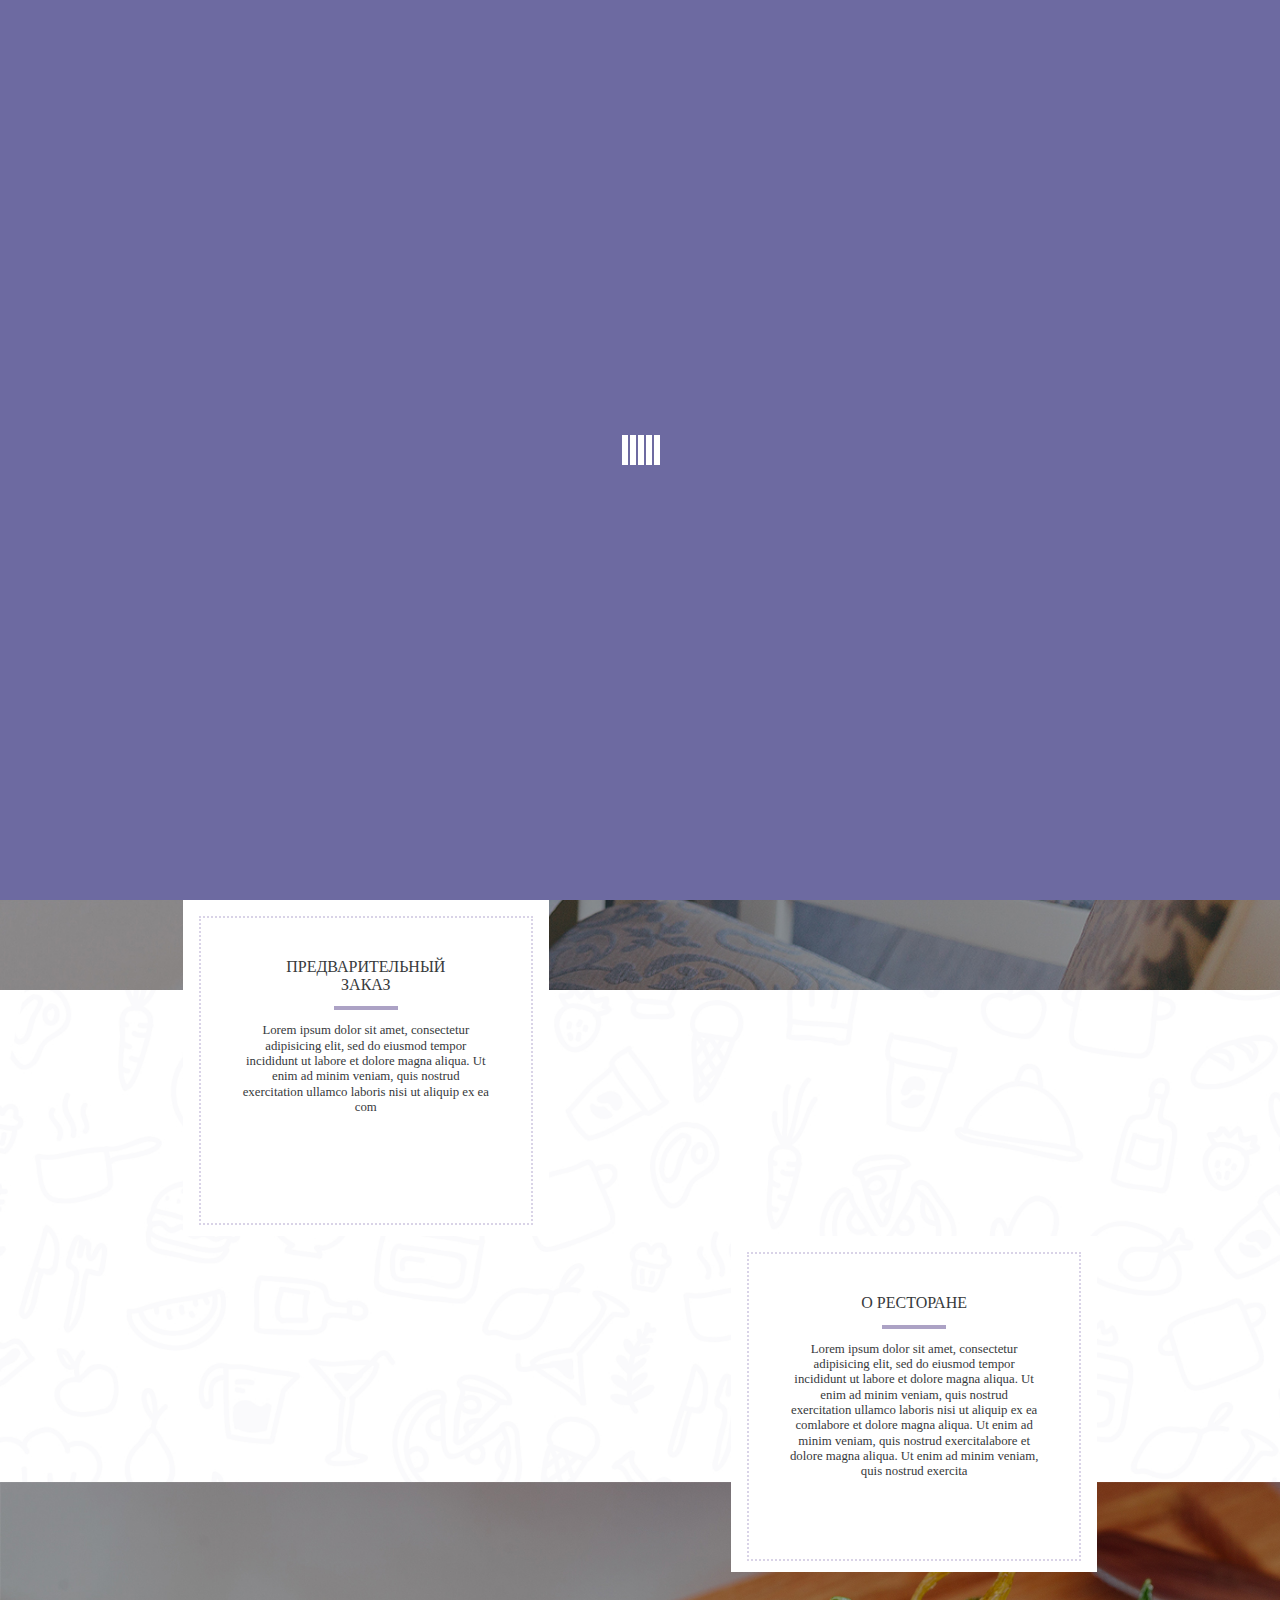
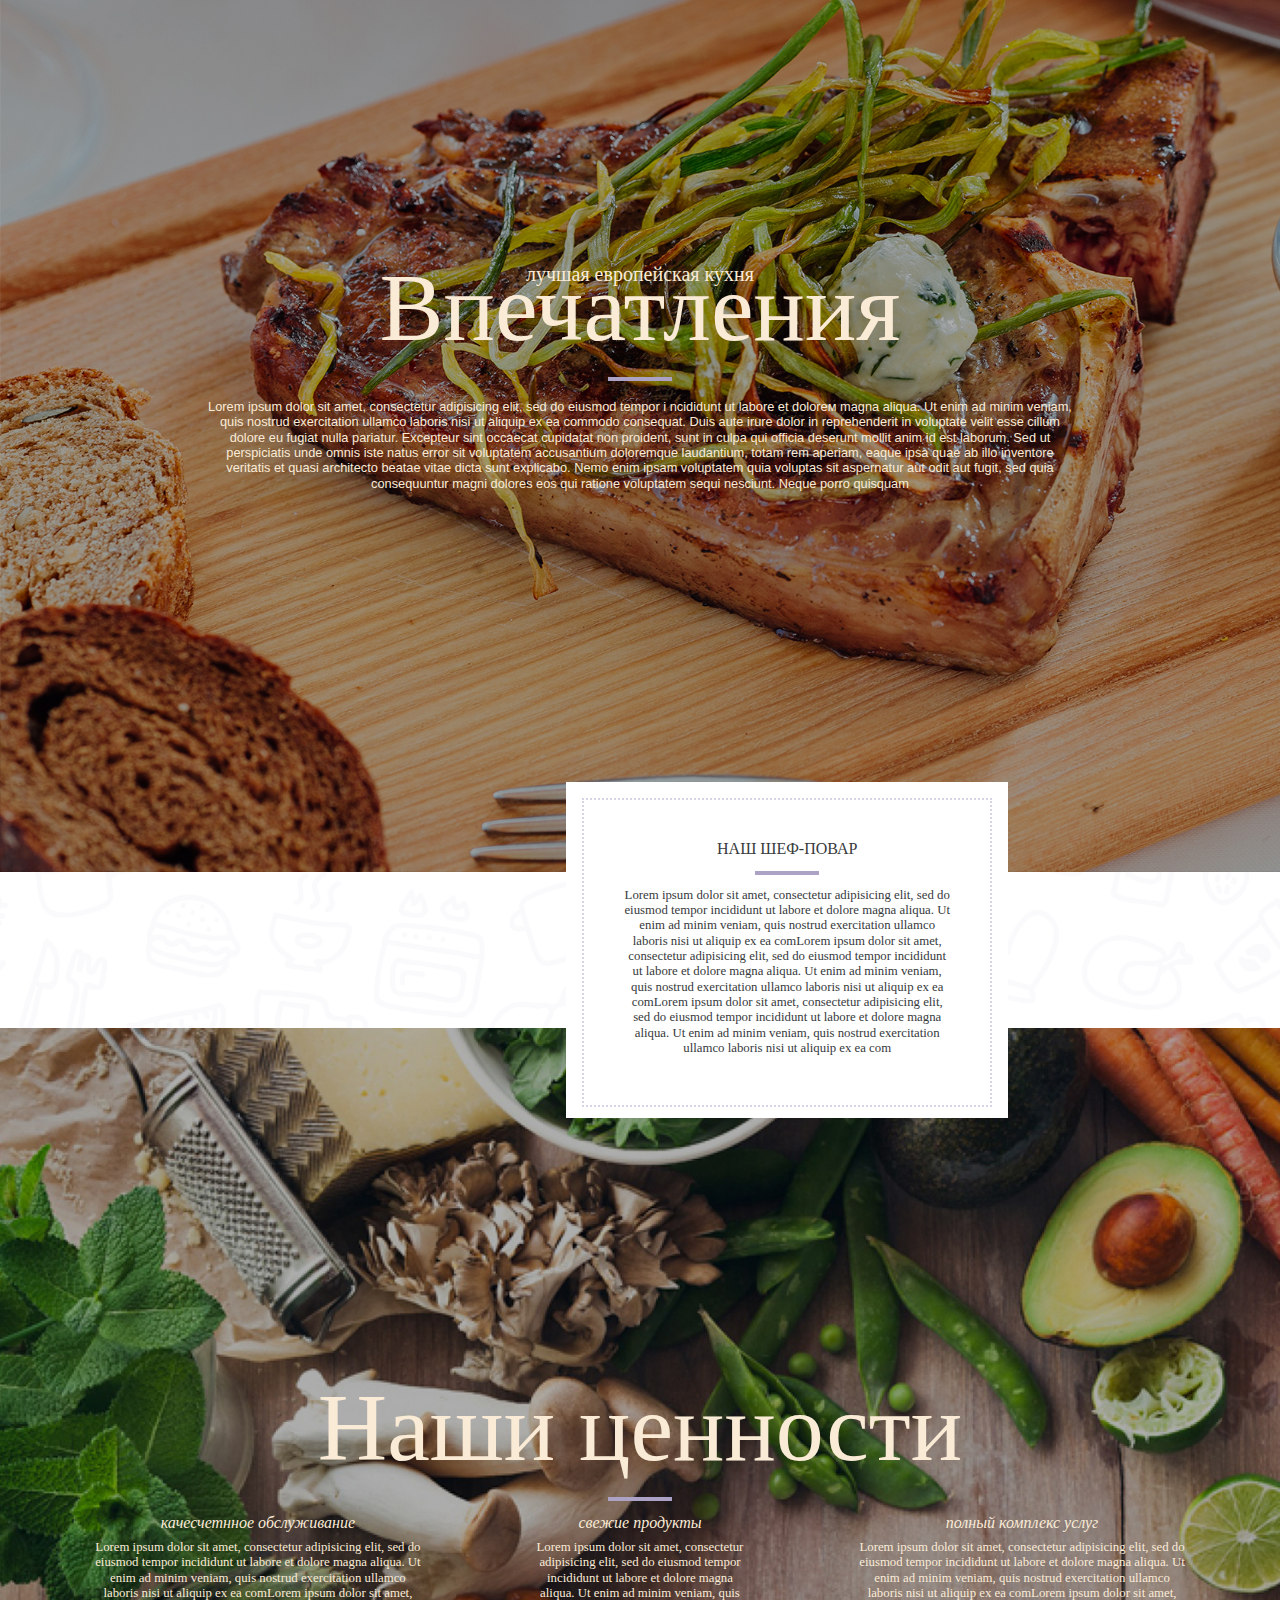
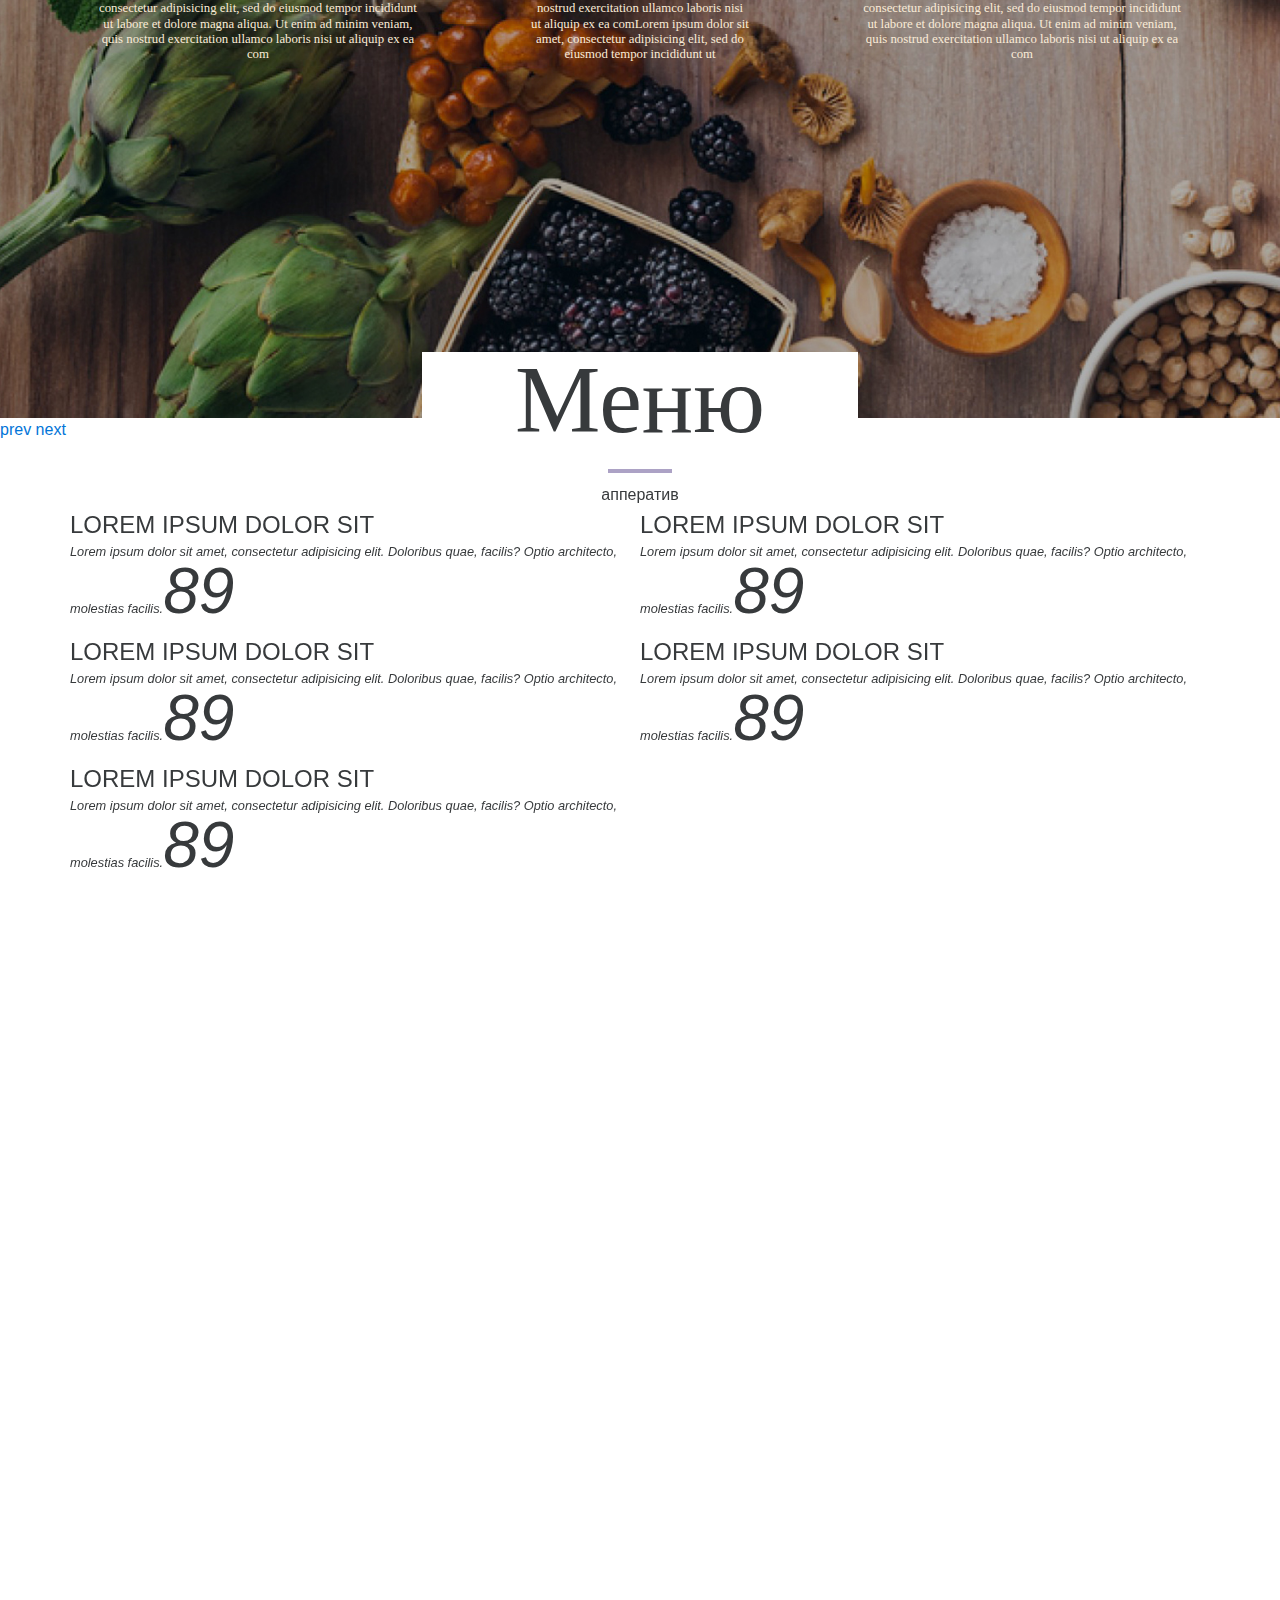
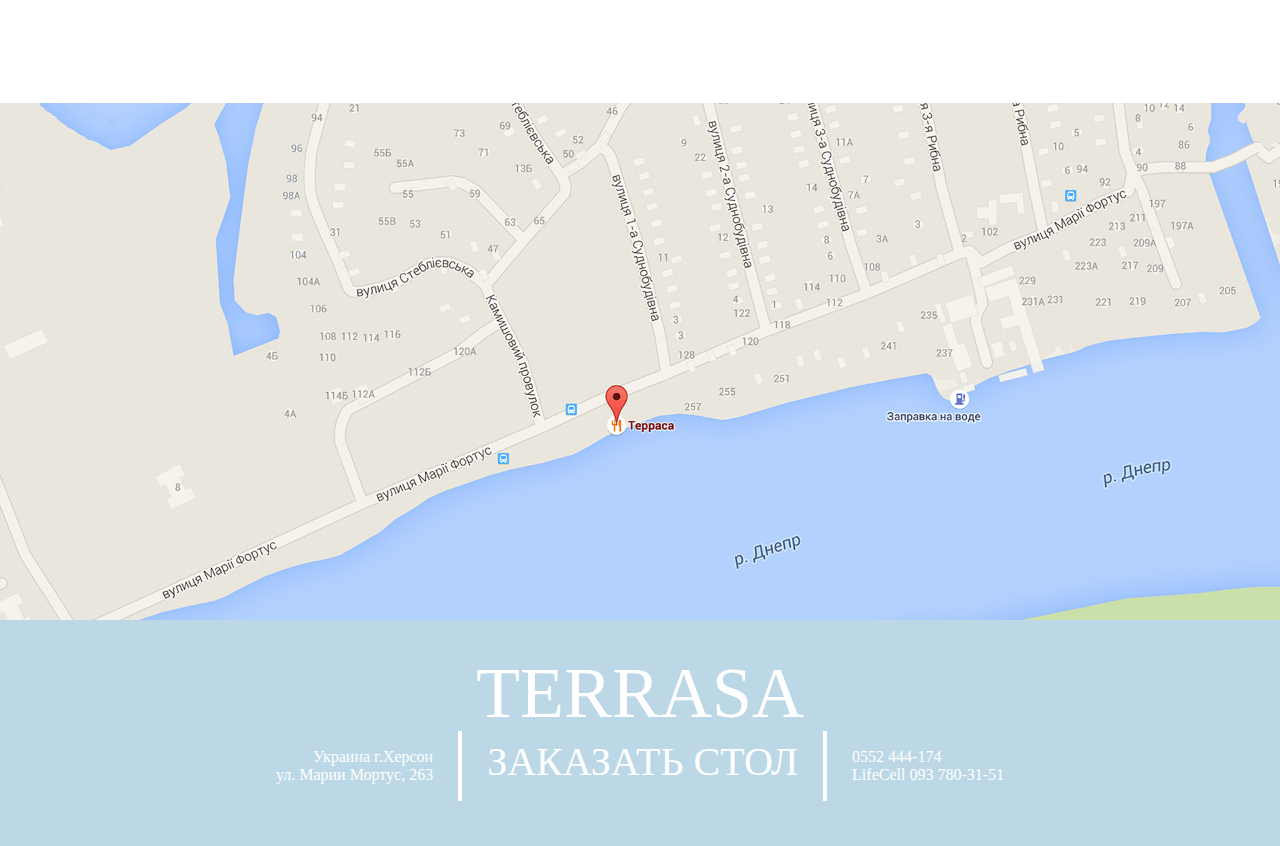
==== commit 8f08b15a: "add fonts" ====
--- a/index.html
+++ b/index.html
@@ -29,7 +29,7 @@
 
 <body>
 	<div id="preLoader"></div>
-	<div class="section container-fluid">
+	<div class="section container-fluid fix-padding">
 		<div class="row">
 			<nav class="col-sm-6 col-sm-offset-3 nav nav-flex light-nav cl-effect-4">
 				<a class="nav-link active" href="#">главная</a>
@@ -47,33 +47,36 @@
 
 	</div>
 
-	<div class="section1 container">
-		<div class="row">
-			<div class="col-sm-4 col-sm-push-1 fix-dotted">
-				<div class="border-content">
-					<h6 class="text-header">предварительный <br>заказ</h6>
-					<div class="divider center-block"></div>
-					<div class="text-content">Lorem ipsum dolor sit amet, consectetur adipisicing elit, sed do eiusmod tempor incididunt ut labore et dolore magna aliqua. Ut enim ad minim veniam, quis nostrud exercitation ullamco laboris nisi ut aliquip ex ea com</div>
-				</div>
-			</div>
-			<div class="col-sm-6 col-sm-push-1 img_zakaz">
-			</div>
-		</div>
-		<div class="row">
-			<div class="col-sm-6 col-sm-push-1 img_zakaz">
-			</div>
-			<div class="col-sm-4 col-sm-push-1 fix-dotted">
-				<div class="border-content">
-					<h6 class="text-header">о ресторане</h6>
-					<div class="divider center-block"></div>
-					<div class="text-content">Lorem ipsum dolor sit amet, consectetur adipisicing elit, sed do eiusmod tempor incididunt ut labore et dolore magna aliqua. Ut enim ad minim veniam, quis nostrud exercitation ullamco laboris nisi ut aliquip ex ea comlabore et dolore magna aliqua. Ut enim ad minim veniam, quis nostrud exercitalabore et dolore magna aliqua. Ut enim ad minim veniam, quis nostrud exercita</div>
-				</div>
-			</div>
-		</div>
-		<!--		</div>-->
-	</div>
-
-	<div class="section2 container-fluid center-vertical">
+	<div class="section1 bg container-fluid">
+		<div class="row">
+			<div class="col-md-10 col-md-offset-1 container-offset col-sm-6">
+				<div class="row fix-fhd">
+					<div class="col-sm-4 col-sm-push-1 fix-dotted">
+						<div class="border-content">
+							<h6 class="text-header">предварительный <br>заказ</h6>
+							<div class="divider center-block"></div>
+							<div class="text-content">Lorem ipsum dolor sit amet, consectetur adipisicing elit, sed do eiusmod tempor incididunt ut labore et dolore magna aliqua. Ut enim ad minim veniam, quis nostrud exercitation ullamco laboris nisi ut aliquip ex ea com</div>
+						</div>
+					</div>
+					<div class="col-sm-6 col-sm-push-1 img_zakaz">
+					</div>
+				</div>
+				<div class="row">
+					<div class="col-sm-6 col-sm-push-1 img_zakaz">
+					</div>
+					<div class="col-sm-4 col-sm-push-1 fix-dotted">
+						<div class="border-content">
+							<h6 class="text-header">о ресторане</h6>
+							<div class="divider center-block"></div>
+							<div class="text-content">Lorem ipsum dolor sit amet, consectetur adipisicing elit, sed do eiusmod tempor incididunt ut labore et dolore magna aliqua. Ut enim ad minim veniam, quis nostrud exercitation ullamco laboris nisi ut aliquip ex ea comlabore et dolore magna aliqua. Ut enim ad minim veniam, quis nostrud exercitalabore et dolore magna aliqua. Ut enim ad minim veniam, quis nostrud exercita</div>
+						</div>
+					</div>
+				</div>
+			</div>
+		</div>
+	</div>
+
+	<div class="section2 container-fluid center-vertical fix-padding">
 		<div class="row">
 			<h5 class="light subheading">лучшая европейская кухня</h5>
 		</div>
@@ -88,7 +91,9 @@
 		</div>
 	</div>
 
-	<div class="section3 container">
+	<div class="section3 bg container-fluid">
+		<div class="row">
+		<div class="col-sm-8 col-sm-push-2 container-offset">
 		<div class="row">
 			<div class="col-sm-4 col-sm-push-1 img_chef">
 			</div>
@@ -99,10 +104,12 @@
 					<div class="text-content">Lorem ipsum dolor sit amet, consectetur adipisicing elit, sed do eiusmod tempor incididunt ut labore et dolore magna aliqua. Ut enim ad minim veniam, quis nostrud exercitation ullamco laboris nisi ut aliquip ex ea comLorem ipsum dolor sit amet, consectetur adipisicing elit, sed do eiusmod tempor incididunt ut labore et dolore magna aliqua. Ut enim ad minim veniam, quis nostrud exercitation ullamco laboris nisi ut aliquip ex ea comLorem ipsum dolor sit amet, consectetur adipisicing elit, sed do eiusmod tempor incididunt ut labore et dolore magna aliqua. Ut enim ad minim veniam, quis nostrud exercitation ullamco laboris nisi ut aliquip ex ea com</div>
 				</div>
 			</div>
-		</div>
-	</div>
-
-	<div class="section4 container-fluid center-vertical">
+			</div>
+		</div>
+		</div>
+	</div>
+
+	<div class="section4 container-fluid center-vertical fix-padding">
 		<div class="row">
 			<h1 class="heading light display-1">Наши ценности</h1>
 		</div>
@@ -276,21 +283,27 @@
 	</div>
 
 	<div class="section6">
-		<div class="row">
-			<div class="food_img"><img src="/img/terrasa-152.jpg" alt=""></div>
-			<div class="food_img"><img src="/img/terrasa-008.jpg" alt=""></div>
-			<div class="food_img"><img src="/img/terrasa-061.jpg" alt=""></div>
-			<div class="food_img"><img src="/img/terrasa-103.jpg" alt=""></div>
-			<div class="food_img"><img src="/img/terrasa-089.jpg" alt=""></div>
-			<div class="food_img"><img src="/img/terrasa-018.jpg" alt=""></div>
-		</div>
-
-	</div>
-	<div class="section7"></div>
+		<div class="container-fluid fix-padding">
+			<div class="row">
+				<div class="food_img"><img src="/img/terrasa-152.jpg" alt=""></div>
+				<div class="food_img"><img src="/img/terrasa-008.jpg" alt=""></div>
+				<div class="food_img"><img src="/img/terrasa-061.jpg" alt=""></div>
+				<div class="food_img"><img src="/img/terrasa-103.jpg" alt=""></div>
+				<div class="food_img"><img src="/img/terrasa-089.jpg" alt=""></div>
+				<div class="food_img"><img src="/img/terrasa-018.jpg" alt=""></div>
+			</div>
+		</div>
+	</div>
+	<div class="section7">
+		<div class="container-fluid fix-padding">
+			<img class="map" src="/img/map.jpg">
+
+		</div>
+	</div>
 	<footer>
 		<div class="container">
 			<div class="row">
-				<h3 class="center-block display-3">TERRASA</h3></div>
+				<h3 class="center-block display-3 footer-logo">TERRASA</h3></div>
 			<div class="row footer-flex">
 				<div class="footer-text">
 					<p>Украина г.Херсон </p>
@@ -299,9 +312,12 @@
 				<div class="footer-devider"></div>
 				<h1 class="center-vertical">ЗАКАЗАТЬ СТОЛ</h1>
 				<div class="footer-devider"></div>
-				<div class="footer-text"><p>0552 444-174</p><p>
-					LifeCell 093 780-31-51
-				</p></div>
+				<div class="footer-text">
+					<p>0552 444-174</p>
+					<p>
+						LifeCell 093 780-31-51
+					</p>
+				</div>
 			</div>
 
 
--- a/css/style.css
+++ b/css/style.css
@@ -1,16 +1,3 @@
-.light-nav {
-  padding-top: 5vh;
-}
-
-.light-nav a {
-  color: antiquewhite;
-}
-
-/*!
- * Bootstrap v4.0.0-alpha.2 (http://getbootstrap.com)
- * Copyright 2011-2015 Twitter, Inc.
- * Licensed under MIT (https://github.com/twbs/bootstrap/blob/master/LICENSE)
- */
 /*! normalize.css v3.0.3 | MIT License | github.com/necolas/normalize.css */
 html {
   font-family: sans-serif;
@@ -6703,6 +6690,46 @@
   transform: translateY(0px);
 }
 
+@font-face {
+  font-family: 'MinionPro-It';
+  src: url("MinionPro-It.eot") format("embedded-opentype");
+  font-weight: normal;
+  font-style: normal;
+}
+
+@font-face {
+  font-family: 'Bodon72SCC';
+  src: url("Bodon72SCC.eot") format("embedded-opentype");
+  font-weight: normal;
+  font-style: normal;
+}
+
+@font-face {
+  font-family: 'MinionPro-Regular';
+  src: url("MinionPro-Regular.eot") format("embedded-opentype");
+  font-weight: normal;
+  font-style: normal;
+}
+
+@font-face {
+  font-family: 'MinionPro-SemiboldIt';
+  src: url("MinionPro-SemiboldIt.eot") format("embedded-opentype");
+  font-weight: normal;
+  font-style: normal;
+}
+
+.light-nav {
+  padding-top: 5vh;
+}
+
+.light-nav a {
+  color: antiquewhite;
+}
+
+.nav-flex {
+  font-family: 'MinionPro-Regular';
+}
+
 .big-menu {
   font-size: 1.7rem;
   vertical-align: middle;
@@ -6710,13 +6737,80 @@
 }
 
 .subheading {
-  font-style: italic;
+  font-family: 'MinionPro-It';
   margin-bottom: -25px;
 }
 
 .heading {
   line-height: 1;
-  margin-top: -5wpx;
+  margin-top: -3px;
+  font-family: 'MinionPro-Regular';
+}
+
+.text-center {
+  text-align: center;
+}
+
+.text-header {
+  display: block;
+  margin-left: auto;
+  margin-right: auto;
+  text-align: center;
+  text-transform: uppercase;
+  font-family: 'MinionPro-SemiboldIt';
+}
+
+.text-content {
+  text-align: center;
+  line-height: 1.2;
+  font-size: 0.8rem;
+  font-family: 'MinionPro-Regular';
+}
+
+.text-content-light {
+  text-align: center;
+  line-height: 1.2;
+  font-size: 0.8rem;
+  color: antiquewhite;
+  margin-top: 5px;
+}
+
+.subheading-values {
+  font-style: italic;
+}
+
+.footer-text {
+  line-height: 0.1;
+  margin-top: 25px;
+}
+
+.footer-text:nth-child(1) {
+  text-align: right;
+}
+
+.footer-text:nth-child(3) {
+  text-align: left;
+}
+
+footer {
+  font-family: 'MinionPro-Regular';
+}
+
+.footer-logo {
+  font-family: 'Bodon72SCC';
+}
+
+@media (device-aspect-ratio: 16 / 9) {
+  .fix-fhd {
+    height: 45vh !important;
+  }
+  .img_zakaz {
+    height: 35rem !important;
+  }
+}
+
+html {
+  overflow-x: hidden;
 }
 
 .logo {
@@ -6725,6 +6819,7 @@
   text-align: center;
   position: absolute;
   top: 40vh;
+  font-family: 'Bodon72SCC';
 }
 
 .light {
@@ -6745,28 +6840,10 @@
   margin-top: 13px;
 }
 
-.text-center {
-  text-align: center;
-}
-
-.text-header {
-  display: block;
-  margin-left: auto;
-  margin-right: auto;
-  text-align: center;
-  text-transform: uppercase;
-}
-
-.text-content {
-  text-align: center;
-  line-height: 1.2;
-  font-size: 0.8rem;
-}
-
 .border-content {
   border: 2px dotted #d9d3e7;
   padding: 40px;
-  height: 19rem;
+  height: 92%;
   margin: 1rem;
 }
 
@@ -6782,22 +6859,12 @@
   height: 110vh;
 }
 
-.section1 {
-  margin-top: -10vh;
-  margin-bottom: -10vh;
-}
-
 .section2 {
   background: url(/img/meal.jpg) no-repeat;
   background-size: cover;
   height: 110vh;
 }
 
-.section3 {
-  margin-top: -10vh;
-  margin-bottom: -10vh;
-}
-
 .section3 .img_chef {
   background: url(/img/_MG_0723.jpg) no-repeat;
   background-size: cover;
@@ -6814,18 +6881,6 @@
   background: white;
 }
 
-.text-content-light {
-  text-align: center;
-  line-height: 1.2;
-  font-size: 0.8rem;
-  color: antiquewhite;
-  margin-top: 5px;
-}
-
-.subheading-values {
-  font-style: italic;
-}
-
 .fix-menu {
   background: white;
   margin-top: -10vh;
@@ -6857,14 +6912,21 @@
   align-content: center;
 }
 
+.row .food_img {
+  height: 45vh;
+  width: 33.19vw;
+  margin: 0;
+  padding: 0;
+}
+
 .row img {
-  height: 41vh;
+  height: 100%;
 }
 
 footer {
   padding-top: 5vh;
   padding-bottom: 5vh;
-  background: #d5e7f1;
+  background: #bcd7e6;
   color: white;
 }
 
@@ -6879,21 +6941,27 @@
   margin-right: 25px;
 }
 
-.footer-text {
-  line-height: 0.1;
-  margin-top: 25px;
-}
-
-.footer-text:nth-child(1) {
-  text-align: right;
-}
-
-.footer-text:nth-child(3) {
-  text-align: left;
-}
-
 .footer-flex {
   display: flex;
   flex-direction: row;
   justify-content: center;
 }
+
+.map {
+  width: 100%;
+}
+
+.fix-padding {
+  margin: 0;
+  padding: 0;
+}
+
+.container-offset {
+  margin-top: -10vh;
+  margin-bottom: -10vh;
+}
+
+.bg {
+  background: url(/img/bg.jpg) no-repeat center;
+  background-size: cover;
+}
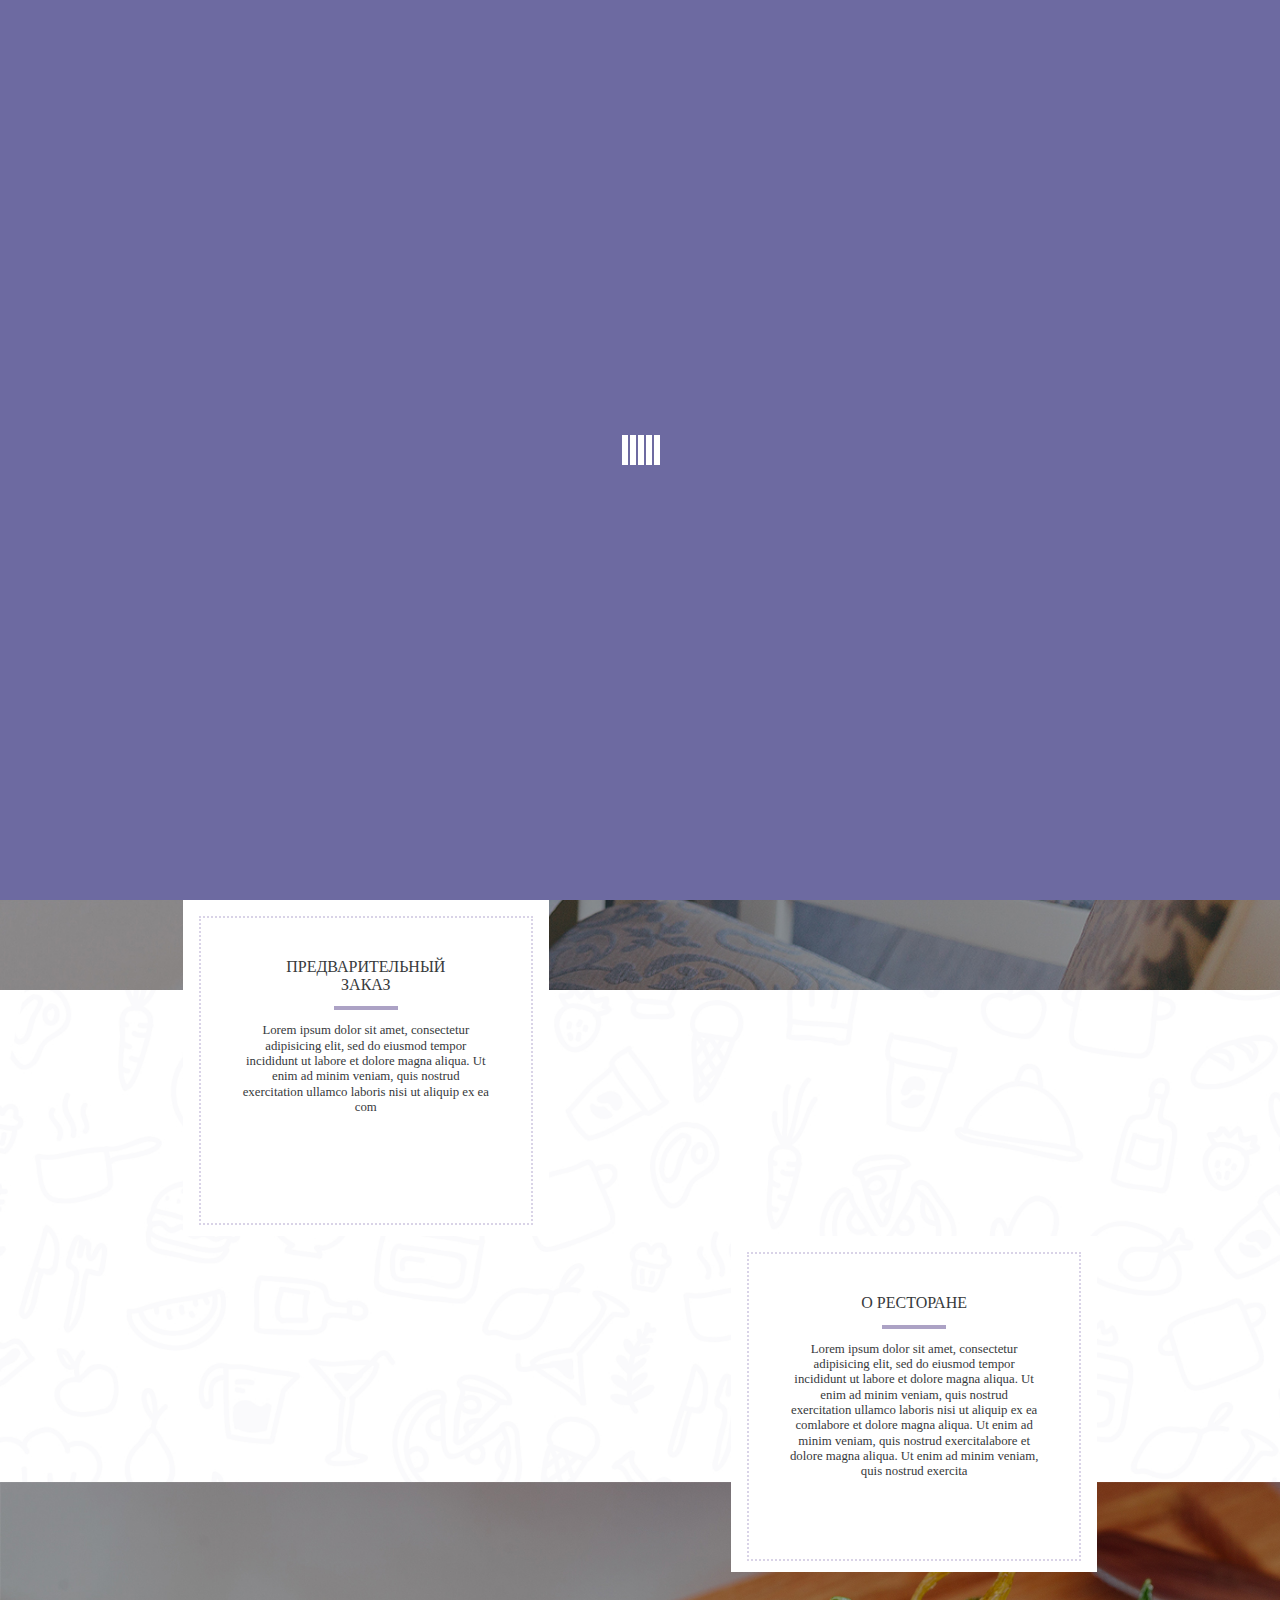
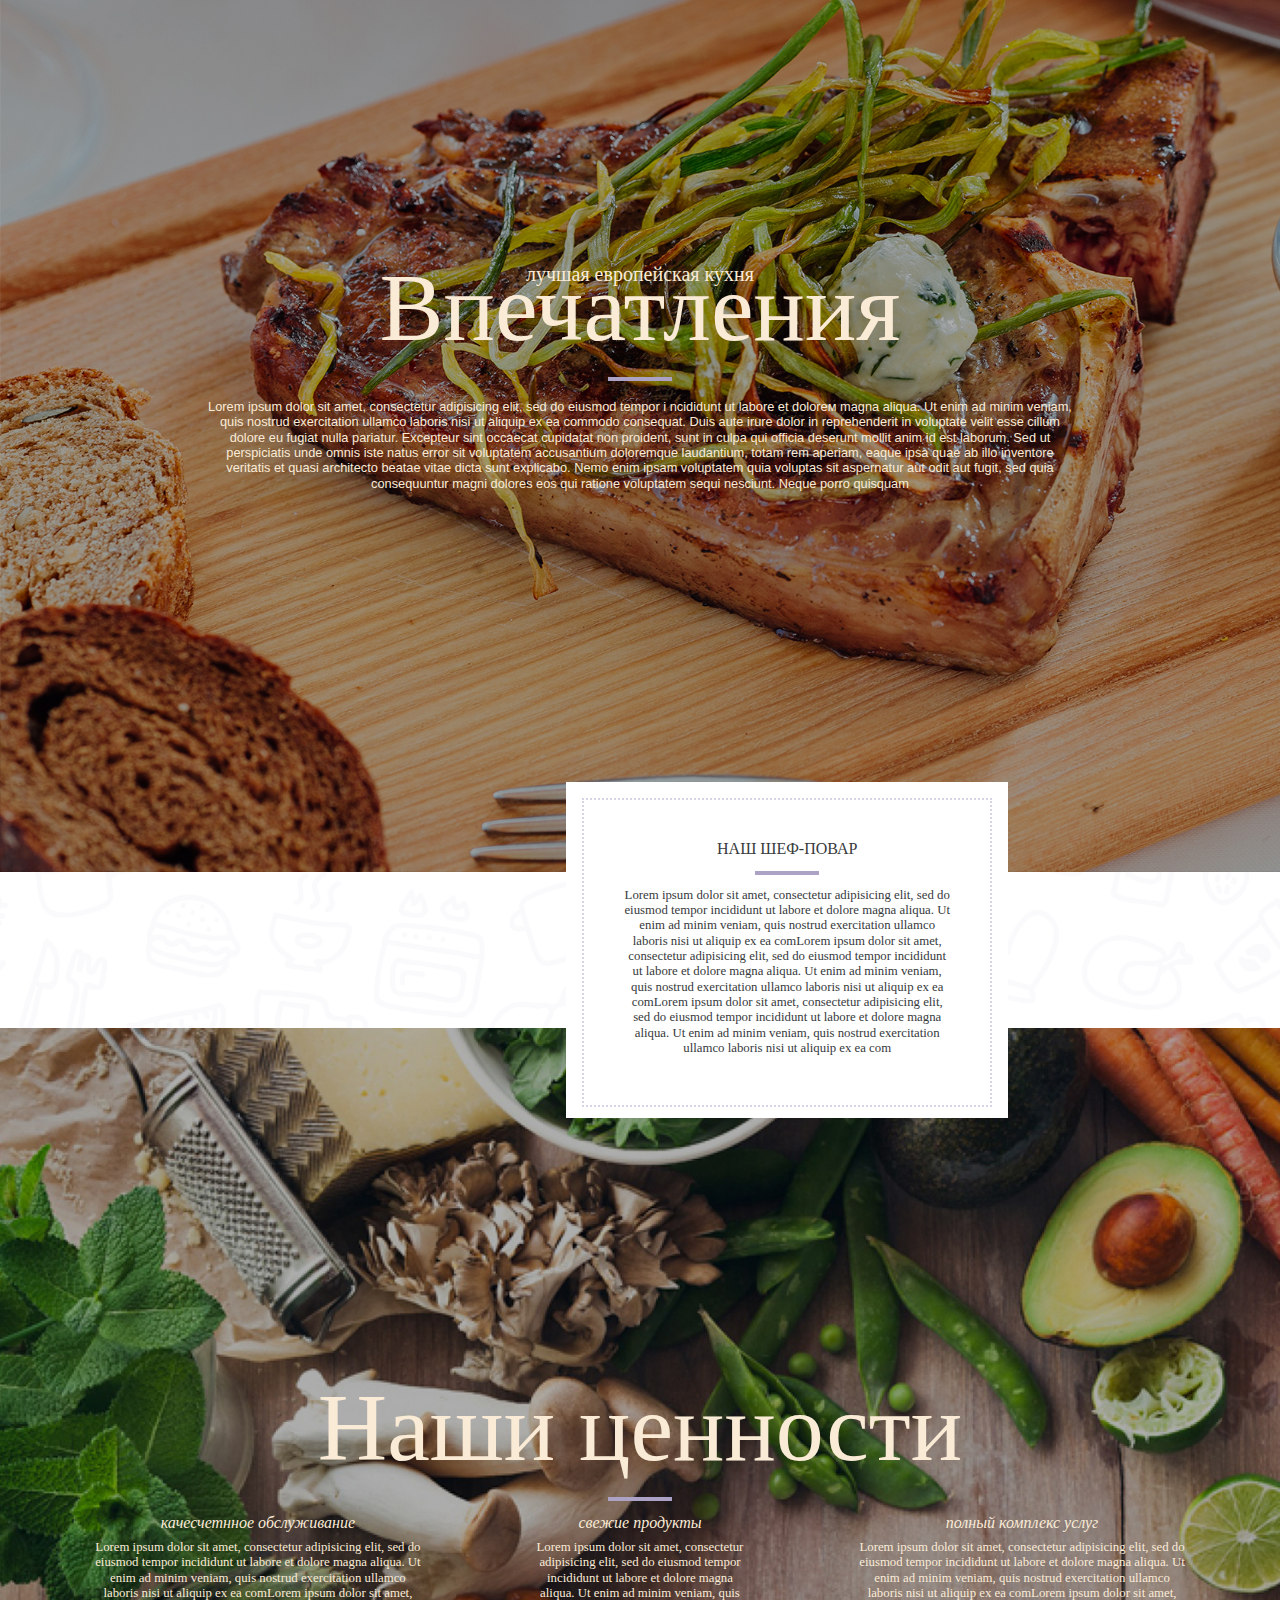
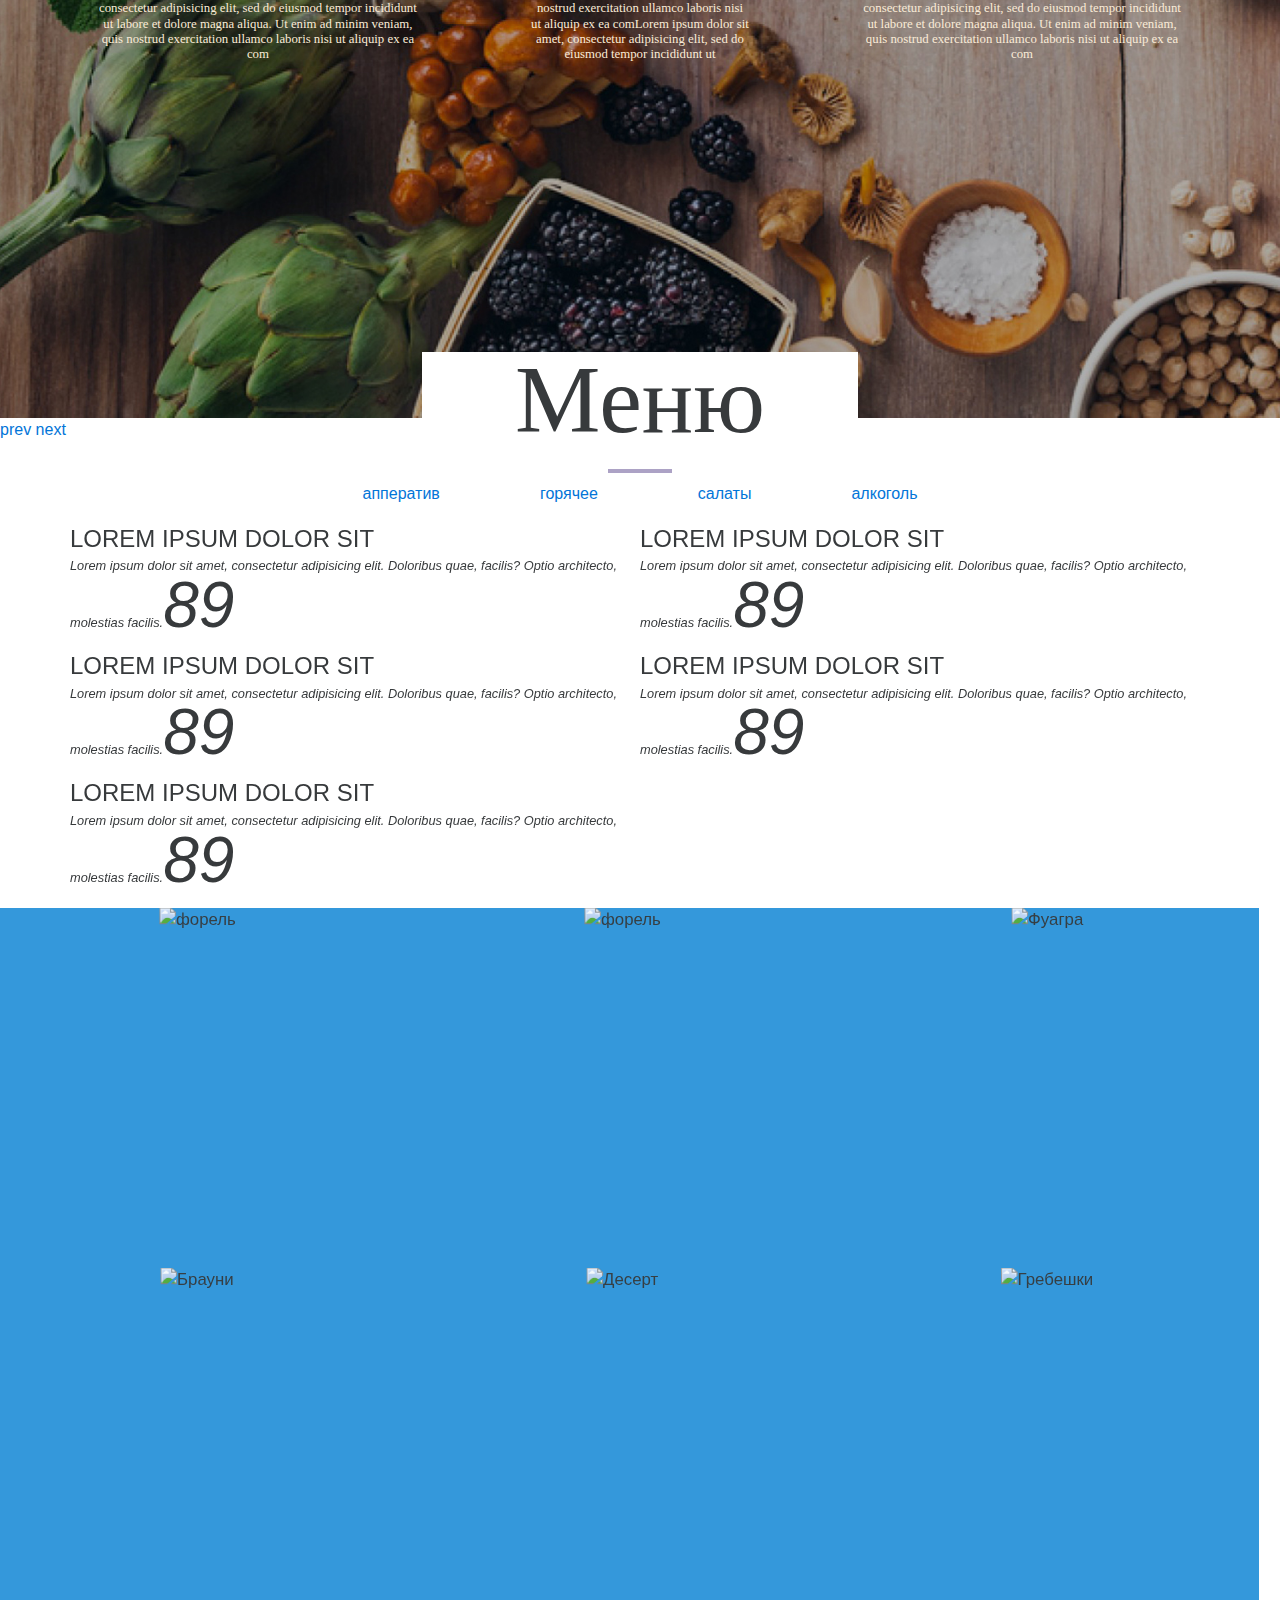
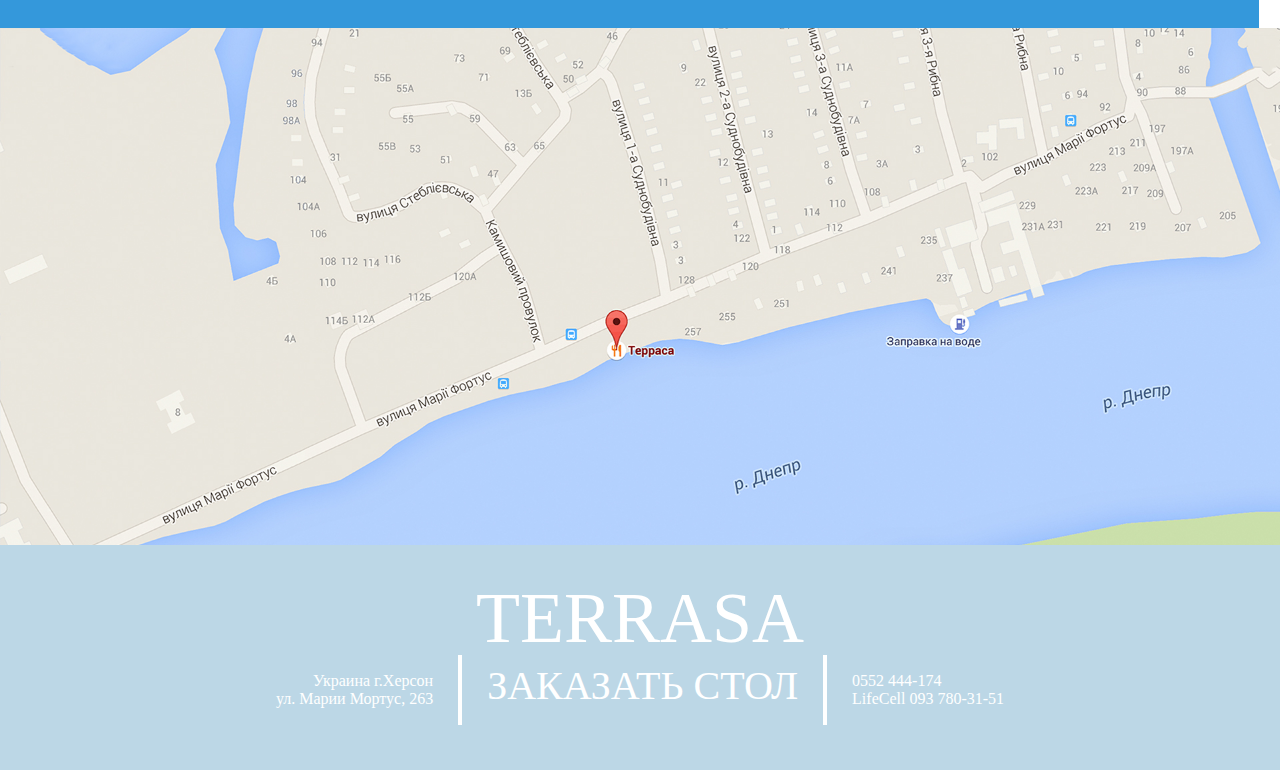
==== commit b1317620: "update" ====
--- a/index.html
+++ b/index.html
@@ -29,21 +29,21 @@
 
 <body>
 	<div id="preLoader"></div>
-	<div class="section container-fluid fix-padding">
+	<div id="main" class="section container-fluid fix-padding">
 		<div class="row">
 			<nav class="col-sm-6 col-sm-offset-3 nav nav-flex light-nav cl-effect-4">
-				<a class="nav-link active" href="#">главная</a>
+				<a class="nav-link active" href="/index.html#main">главная</a>
 				<img src="img/icons/Untitled-1_0000_flavored-cake.png" alt="">
-				<a class="nav-link" href="#">бронь</a>
+				<a class="nav-link" href="/booking.html">бронь</a>
 				<img src="img/icons/Untitled-1_0001_cake.png" alt="">
-				<a class="nav-link" href="#">меню</a>
+				<a class="nav-link" href="#menu">меню</a>
 				<img src="img/icons/Untitled-1_0002_round-glass-2.png" alt="">
-				<a class="nav-link" href="#">о нас</a>
+				<a class="nav-link" href="#about">о нас</a>
 				<img src="img/icons/Untitled-1_0003_cake-2.png" alt="">
-				<a class="nav-link" href="#">контакты</a>
+				<a class="nav-link" href="#contacts">контакты</a>
 			</nav>
 		</div>
-		<h1 class="display-1 light text-uppercase logo  ">terrasa</h1>
+		<h1 class="display-1 light text-uppercase logo">terrasa</h1>
 
 	</div>
 
@@ -93,19 +93,19 @@
 
 	<div class="section3 bg container-fluid">
 		<div class="row">
-		<div class="col-sm-8 col-sm-push-2 container-offset">
-		<div class="row">
-			<div class="col-sm-4 col-sm-push-1 img_chef">
-			</div>
-			<div class="col-sm-6 col-sm-push-1 fix-dotted">
-				<div class="border-content">
-					<h6 class="text-header">наш шеф-повар</h6>
-					<div class="divider center-block"></div>
-					<div class="text-content">Lorem ipsum dolor sit amet, consectetur adipisicing elit, sed do eiusmod tempor incididunt ut labore et dolore magna aliqua. Ut enim ad minim veniam, quis nostrud exercitation ullamco laboris nisi ut aliquip ex ea comLorem ipsum dolor sit amet, consectetur adipisicing elit, sed do eiusmod tempor incididunt ut labore et dolore magna aliqua. Ut enim ad minim veniam, quis nostrud exercitation ullamco laboris nisi ut aliquip ex ea comLorem ipsum dolor sit amet, consectetur adipisicing elit, sed do eiusmod tempor incididunt ut labore et dolore magna aliqua. Ut enim ad minim veniam, quis nostrud exercitation ullamco laboris nisi ut aliquip ex ea com</div>
-				</div>
-			</div>
-			</div>
-		</div>
+			<div class="col-sm-8 col-sm-push-2 container-offset">
+				<div class="row">
+					<div class="col-sm-4 col-sm-push-1 img_chef">
+					</div>
+					<div class="col-sm-6 col-sm-push-1 fix-dotted">
+						<div class="border-content">
+							<h6 class="text-header">наш шеф-повар</h6>
+							<div class="divider center-block"></div>
+							<div class="text-content">Lorem ipsum dolor sit amet, consectetur adipisicing elit, sed do eiusmod tempor incididunt ut labore et dolore magna aliqua. Ut enim ad minim veniam, quis nostrud exercitation ullamco laboris nisi ut aliquip ex ea comLorem ipsum dolor sit amet, consectetur adipisicing elit, sed do eiusmod tempor incididunt ut labore et dolore magna aliqua. Ut enim ad minim veniam, quis nostrud exercitation ullamco laboris nisi ut aliquip ex ea comLorem ipsum dolor sit amet, consectetur adipisicing elit, sed do eiusmod tempor incididunt ut labore et dolore magna aliqua. Ut enim ad minim veniam, quis nostrud exercitation ullamco laboris nisi ut aliquip ex ea com</div>
+						</div>
+					</div>
+				</div>
+			</div>
 		</div>
 	</div>
 
@@ -143,11 +143,18 @@
 				<h1 class="col-sm-4 col-sm-offset-4 heading display-1 text-center fix-menu">Меню</h1>
 			</div>
 			<div class="divider center-block"></div>
+			<div class="row">
+				<h6 class="subheading-menu text-center col-sm-6 col-sm-offset-3 ">
+					<a data-target="#carousel" data-slide-to="0">апператив</a>
+					<a data-target="#carousel" data-slide-to="1">горячее</a>
+					<a data-target="#carousel" data-slide-to="2">салаты</a>
+					<a data-target="#carousel" data-slide-to="3">алкоголь</a>
+			</h6>
+			</div>
+			
 			<!-- Wrapper for slides -->
 			<div class="carousel-inner container" role="listbox">
-
 				<div class="carousel-item active">
-					<h6 class="subheading-menu text-center">апператив</h6>
 					<div class="row menu-position">
 						<div class="col-sm-6">
 							<div class="col-sm-8">
@@ -285,12 +292,54 @@
 	<div class="section6">
 		<div class="container-fluid fix-padding">
 			<div class="row">
-				<div class="food_img"><img src="/img/terrasa-152.jpg" alt=""></div>
-				<div class="food_img"><img src="/img/terrasa-008.jpg" alt=""></div>
-				<div class="food_img"><img src="/img/terrasa-061.jpg" alt=""></div>
-				<div class="food_img"><img src="/img/terrasa-103.jpg" alt=""></div>
-				<div class="food_img"><img src="/img/terrasa-089.jpg" alt=""></div>
-				<div class="food_img"><img src="/img/terrasa-018.jpg" alt=""></div>
+				<div class="grid">
+					<figure class="food_img effect-apollo">
+						<img src="/img/terrasa-152.jpg" alt="форель">
+						<figcaption>
+							<p>Форель</br>129 грн.</p>
+						</figcaption>
+					</figure>
+				</div>
+				<div class="grid">
+					<figure class="food_img effect-apollo">
+						<img src="/img/terrasa-008.jpg" alt="форель">
+						<figcaption>
+							<p>Теплый салат</br>89 грн.</p>
+						</figcaption>
+					</figure>
+				</div>
+				<div class="grid">
+					<figure class="food_img effect-apollo">
+						<img src="/img/terrasa-061.jpg" alt="Фуагра">
+						<figcaption>
+							<p>Фуагра</br>199 грн.</p>
+						</figcaption>
+					</figure>
+				</div>
+				<div class="grid">
+					<figure class="food_img effect-apollo">
+						<img src="/img/terrasa-103.jpg" alt="Брауни">
+						<figcaption>
+							<p>Брауни</br>59 грн.</p>
+						</figcaption>
+					</figure>
+				</div>
+				<div class="grid">
+					<figure class="food_img effect-apollo">
+						<img src="/img/terrasa-089.jpg" alt="Десерт">
+						<figcaption>
+							<p>Десерт</br>79 грн.</p>
+						</figcaption>
+					</figure>
+				</div>
+				<div class="grid">
+					<figure class="food_img effect-apollo">
+						<img src="/img/terrasa-018.jpg" alt="Гребешки">
+						<figcaption>
+							<p>Гребешки</br>189 грн.</p>
+						</figcaption>
+					</figure>
+				</div>
 			</div>
 		</div>
 	</div>
@@ -310,7 +359,7 @@
 					<p>ул. Марии Мортус, 263</p>
 				</div>
 				<div class="footer-devider"></div>
-				<h1 class="center-vertical">ЗАКАЗАТЬ СТОЛ</h1>
+				<h1 class="center-vertical"><a>ЗАКАЗАТЬ СТОЛ</a></h1>
 				<div class="footer-devider"></div>
 				<div class="footer-text">
 					<p>0552 444-174</p>
--- a/css/style.css
+++ b/css/style.css
@@ -6779,6 +6779,14 @@
   font-style: italic;
 }
 
+.grid p {
+  color: #fff;
+  font-size: 1.5rem;
+  -webkit-backface-visibility: hidden;
+  backface-visibility: hidden;
+  font-family: 'MinionPro-It';
+}
+
 .footer-text {
   line-height: 0.1;
   margin-top: 25px;
@@ -6807,6 +6815,100 @@
   .img_zakaz {
     height: 35rem !important;
   }
+}
+
+/* Common style */
+.grid figure {
+  position: relative;
+  float: left;
+  overflow: hidden;
+  margin: 10px 1%;
+  min-width: 320px;
+  max-width: 480px;
+  max-height: 360px;
+  width: 48%;
+  height: auto;
+  background: #3085a3;
+  text-align: center;
+  cursor: pointer;
+}
+
+.grid figure figcaption::before,
+.grid figure figcaption::after {
+  pointer-events: none;
+}
+
+.grid figure figcaption,
+.grid figure figcaption > a {
+  position: absolute;
+  top: 0;
+  left: 0;
+  width: 100%;
+  height: 100%;
+}
+
+/*-----------------*/
+/***** Apollo *****/
+/*-----------------*/
+figure.effect-apollo {
+  background: #3498db;
+}
+
+figure.effect-apollo img {
+  opacity: 0.95;
+  -webkit-transition: opacity 0.35s, -webkit-transform 0.35s;
+  transition: opacity 0.35s, transform 0.35s;
+  -webkit-transform: scale3d(1.05, 1.05, 1);
+  transform: scale3d(1.05, 1.05, 1);
+}
+
+figure.effect-apollo figcaption::before {
+  position: absolute;
+  top: 0;
+  left: 0;
+  width: 100%;
+  height: 100%;
+  background: rgba(255, 255, 255, 0.5);
+  content: '';
+  -webkit-transition: -webkit-transform 0.6s;
+  transition: transform 0.6s;
+  -webkit-transform: scale3d(1.9, 1.4, 1) rotate3d(0, 0, 1, 45deg) translate3d(0, -100%, 0);
+  transform: scale3d(1.9, 1.4, 1) rotate3d(0, 0, 1, 45deg) translate3d(0, -100%, 0);
+}
+
+figure.effect-apollo p {
+  position: absolute;
+  right: 0;
+  bottom: 0;
+  margin: 3em;
+  padding: 0 1em;
+  max-width: 150px;
+  border-right: 4px solid #fff;
+  text-align: right;
+  opacity: 0;
+  -webkit-transition: opacity 0.35s;
+  transition: opacity 0.35s;
+}
+
+figure.effect-apollo h2 {
+  text-align: left;
+}
+
+figure.effect-apollo:hover img {
+  opacity: 0.6;
+  -webkit-transform: scale3d(1, 1, 1);
+  transform: scale3d(1, 1, 1);
+}
+
+figure.effect-apollo:hover figcaption::before {
+  -webkit-transform: scale3d(1.9, 1.4, 1) rotate3d(0, 0, 1, 45deg) translate3d(0, 100%, 0);
+  transform: scale3d(1.9, 1.4, 1) rotate3d(0, 0, 1, 45deg) translate3d(0, 100%, 0);
+}
+
+figure.effect-apollo:hover p {
+  opacity: 1;
+  -webkit-transition-delay: 0.1s;
+  transition-delay: 0.1s;
 }
 
 html {
@@ -6886,6 +6988,13 @@
   margin-top: -10vh;
 }
 
+.subheading-menu {
+  display: flex;
+  line-height: 1;
+  padding-bottom: 1rem;
+  justify-content: space-around;
+}
+
 .food-desc {
   line-height: 1;
   font-size: 0.8rem;
@@ -6934,6 +7043,17 @@
   line-height: 0.8;
 }
 
+footer a {
+  text-decoration: none;
+  color: #fff;
+}
+
+footer a:hover {
+  text-decoration: none;
+  color: #daeef8;
+  cursor: pointer;
+}
+
 .footer-devider {
   border-left: 4px solid white;
   height: 70px;
@@ -6965,3 +7085,37 @@
   background: url(/img/bg.jpg) no-repeat center;
   background-size: cover;
 }
+
+.section-booking {
+  background: url(/img/_MG_0723.jpg) 100% 100% no-repeat;
+  background-size: cover;
+  height: 100vh;
+}
+
+.section-booking .booking-vertical {
+  top: 50%;
+  left: 25%;
+  -webkit-transform: translateX(-50%) translateY(50%);
+  transform: translateX(-50%) translateY(50%);
+}
+
+.section-booking .btn-booking {
+  width: 100%;
+  background: #aca2c5;
+}
+
+.section-booking #success {
+  width: 100%;
+  padding: 10px;
+  text-align: center;
+  color: green;
+  display: none;
+}
+
+.section-booking #error {
+  width: 100%;
+  padding: 10px;
+  text-align: center;
+  color: red;
+  display: none;
+}
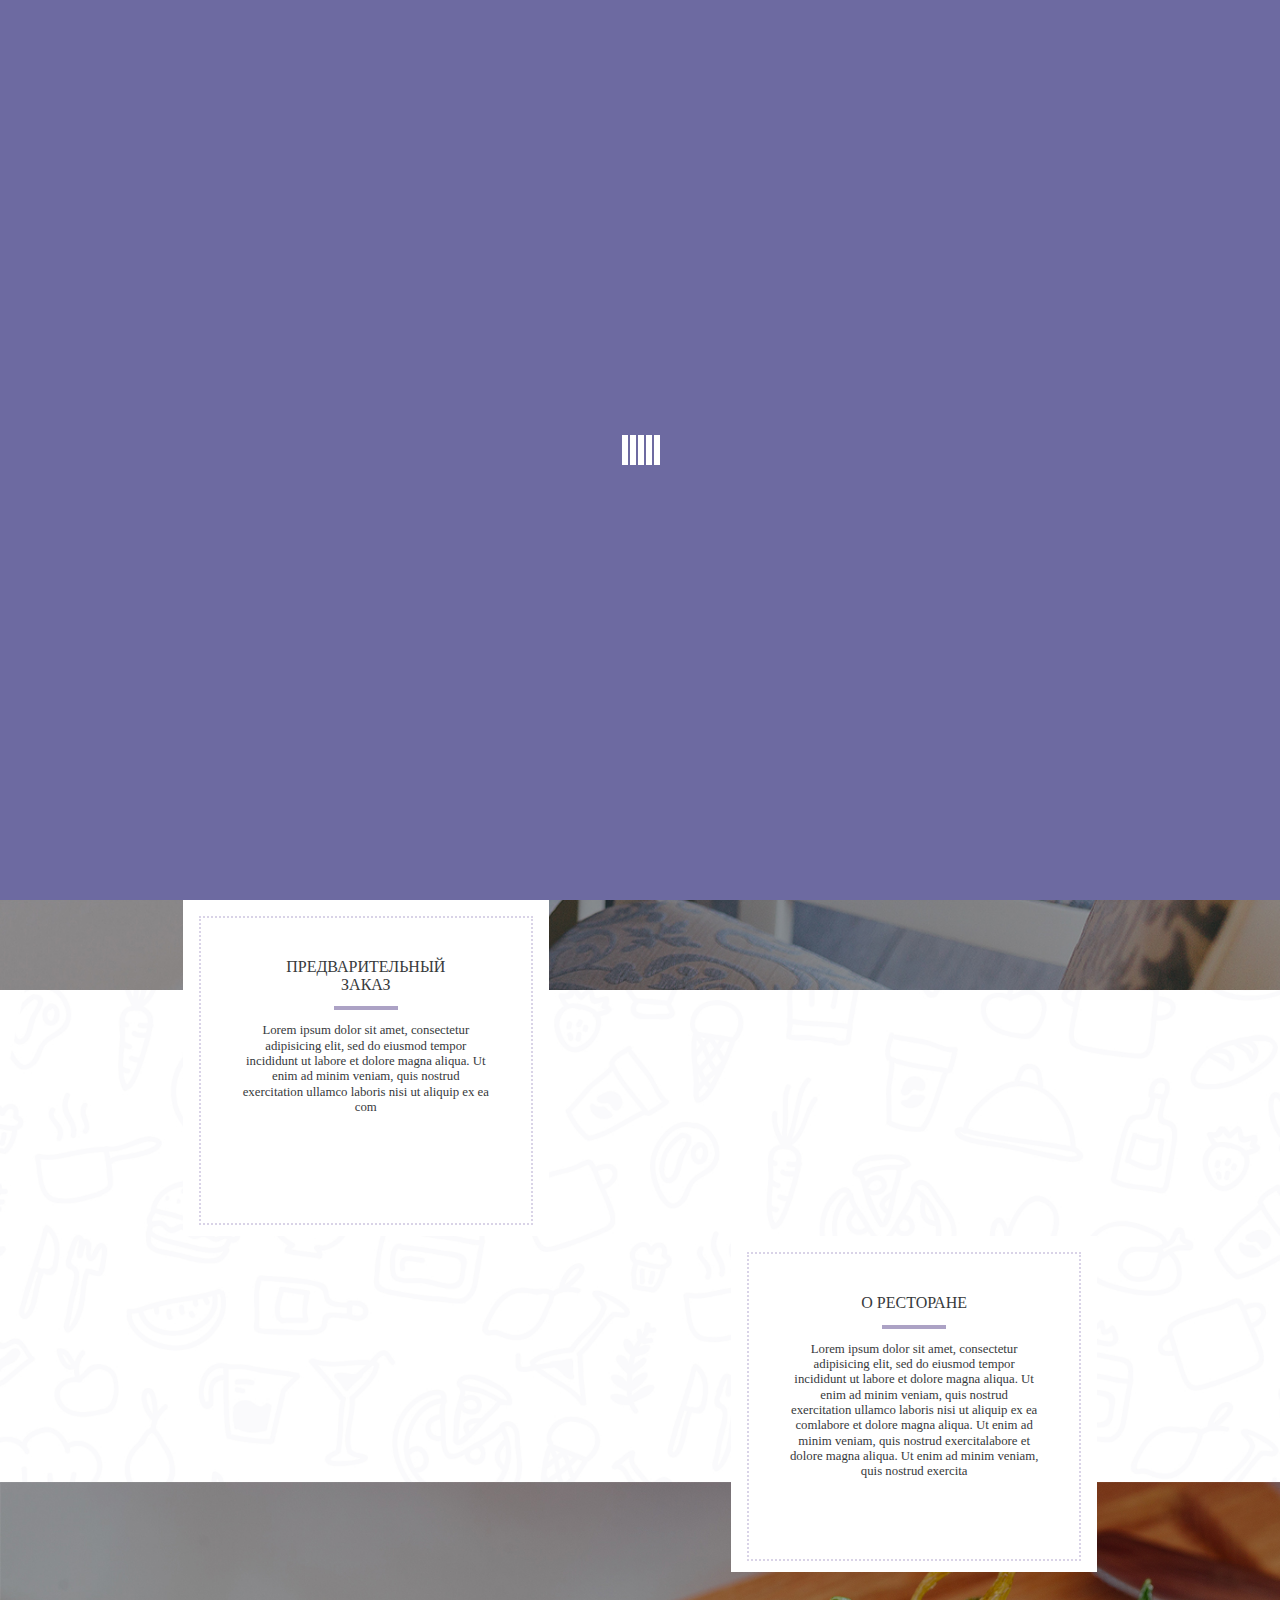
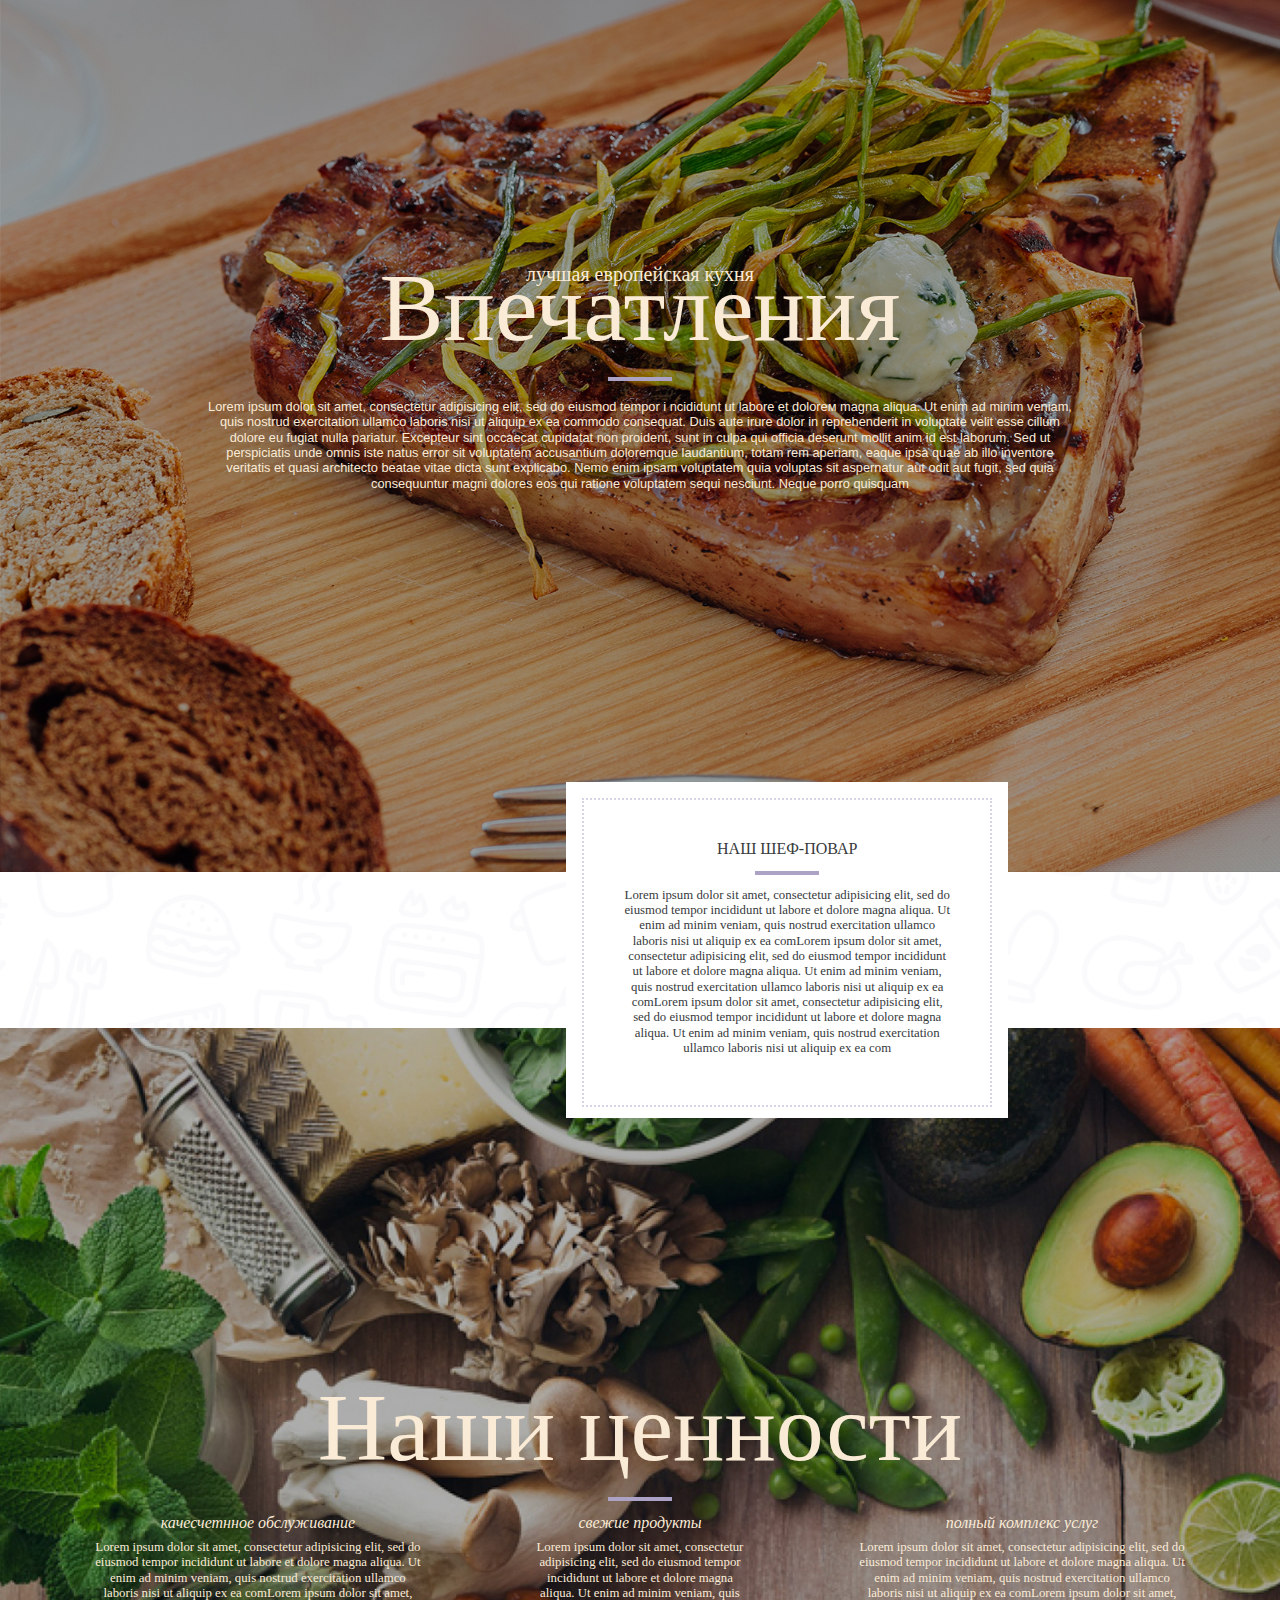
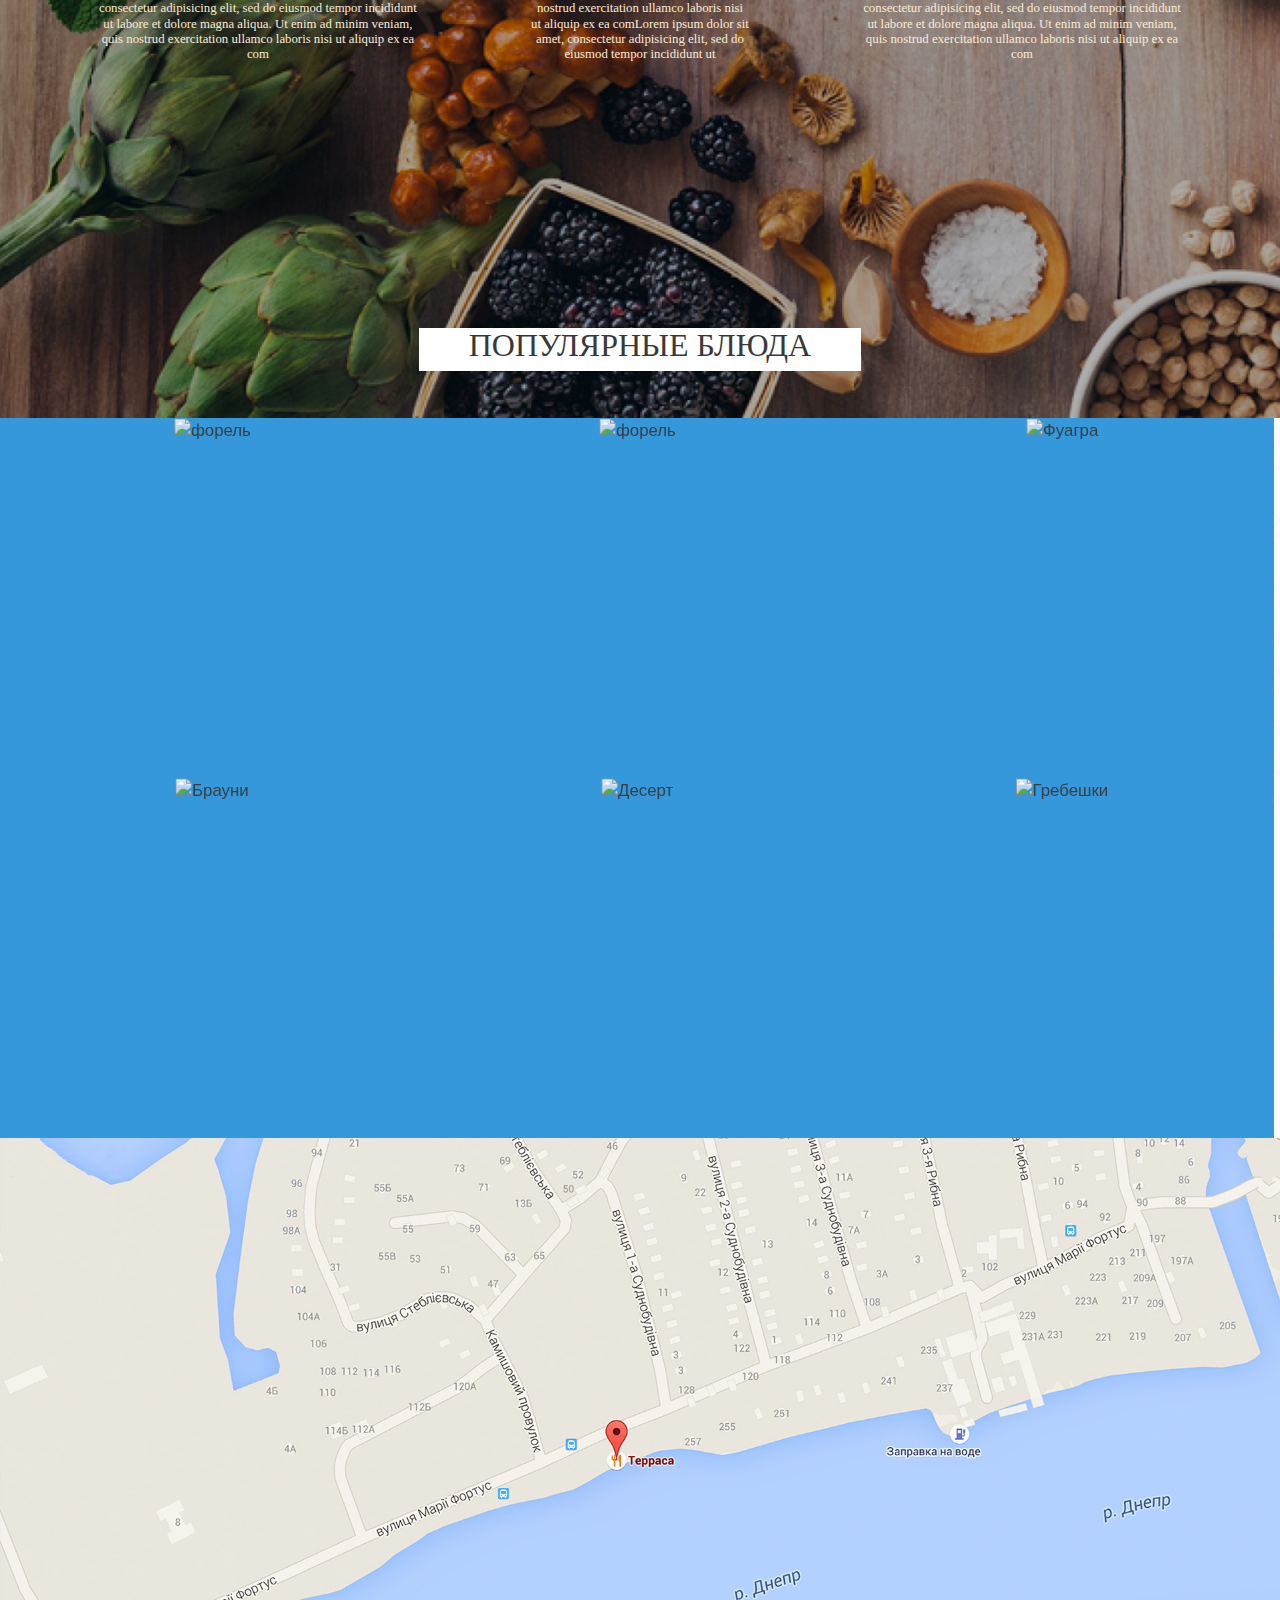
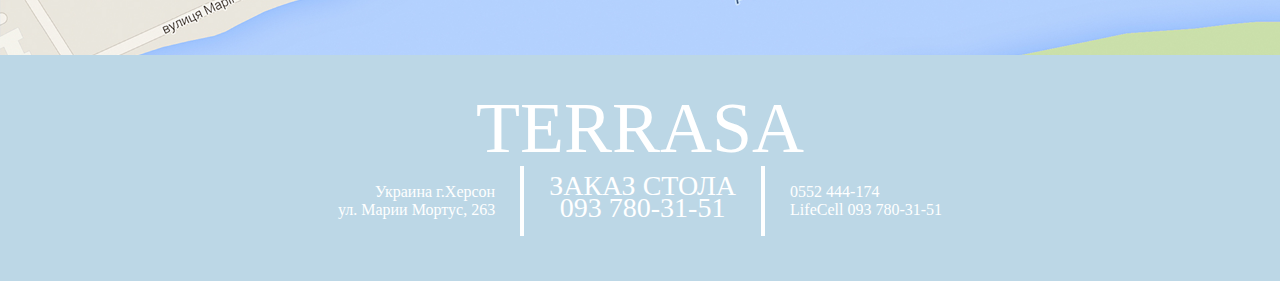
==== commit 51ac3fbc: "upd boot" ====
--- a/index.html
+++ b/index.html
@@ -2,7 +2,8 @@
 <html lang="ru">
 
 <head>
-	<meta charset="UTF-8">
+	<meta charset="utf-8">
+	<meta http-equiv="content-type" content="text/html; charset=UTF-8">
 	<meta name="viewport" content="width=device-width, initial-scale=1, shrink-to-fit=no">
 	<meta http-equiv="x-ua-compatible" content="ie=edge">
 	<title>Ресторан Terrasa</title>
@@ -44,7 +45,6 @@
 			</nav>
 		</div>
 		<h1 class="display-1 light text-uppercase logo">terrasa</h1>
-
 	</div>
 
 	<div class="section1 bg container-fluid">
@@ -126,172 +126,22 @@
 		</div>
 	</div>
 
-	<div class="section5">
-		<div class="carousel-wrapper">
-			<a href="#carousel" role="button" data-slide="prev">
-				<i aria-hidden="true"></i>
-				<span>prev</span>
-			</a>
-			<a href="#carousel" role="button" data-slide="next">
-				<i aria-hidden="true"></i>
-				<span>next
-				</span>
-			</a>
-		</div>
-		<div id="carousel" class="carousel slide center" data-ride="carousel">
+	<div class="container-fluid fix-container-fluid">
+		<div class="row">
+			<div class="col-sm-8 col-sm-push-2 container-offset">
+				<div class="row">
+					<div class="col-sm-6 col-sm-push-3 fix-dotted">
+						<div class="fix-border-content">
+							<h2 class="text-header fix-h2">популярные блюда</h2>
+						</div>
+					</div>
+				</div>
+			</div>
+		</div>
+	</div>
+
+	<div class="section6 container-fluid bg">
 			<div class="row">
-				<h1 class="col-sm-4 col-sm-offset-4 heading display-1 text-center fix-menu">Меню</h1>
-			</div>
-			<div class="divider center-block"></div>
-			<div class="row">
-				<h6 class="subheading-menu text-center col-sm-6 col-sm-offset-3 ">
-					<a data-target="#carousel" data-slide-to="0">апператив</a>
-					<a data-target="#carousel" data-slide-to="1">горячее</a>
-					<a data-target="#carousel" data-slide-to="2">салаты</a>
-					<a data-target="#carousel" data-slide-to="3">алкоголь</a>
-			</h6>
-			</div>
-			
-			<!-- Wrapper for slides -->
-			<div class="carousel-inner container" role="listbox">
-				<div class="carousel-item active">
-					<div class="row menu-position">
-						<div class="col-sm-6">
-							<div class="col-sm-8">
-								<h4 class="food-name  text-uppercase">LOREM IPSUM DOLOR SIT</h4>
-								<h6 class="food-desc"><p>Lorem ipsum dolor sit amet, consectetur adipisicing elit. Doloribus quae, facilis? Optio architecto, molestias facilis.<span class="food-price">89</span></p></h6>
-							</div>
-							<div class="col-sm-8">
-								<h4 class="food-name  text-uppercase">LOREM IPSUM DOLOR SIT</h4>
-								<h6 class="food-desc"><p>Lorem ipsum dolor sit amet, consectetur adipisicing elit. Doloribus quae, facilis? Optio architecto, molestias facilis.<span class="food-price">89</span></p></h6>
-							</div>
-							<div class="col-sm-8">
-								<h4 class="food-name  text-uppercase">LOREM IPSUM DOLOR SIT</h4>
-								<h6 class="food-desc"><p>Lorem ipsum dolor sit amet, consectetur adipisicing elit. Doloribus quae, facilis? Optio architecto, molestias facilis.<span class="food-price">89</span></p></h6>
-							</div>
-
-						</div>
-						<div class="col-sm-6">
-							<div class="col-sm-8">
-								<h4 class="food-name  text-uppercase">LOREM IPSUM DOLOR SIT</h4>
-								<h6 class="food-desc"><p>Lorem ipsum dolor sit amet, consectetur adipisicing elit. Doloribus quae, facilis? Optio architecto, molestias facilis.<span class="food-price">89</span></p></h6>
-							</div>
-							<div class="col-sm-8">
-								<h4 class="food-name  text-uppercase">LOREM IPSUM DOLOR SIT</h4>
-								<h6 class="food-desc"><p>Lorem ipsum dolor sit amet, consectetur adipisicing elit. Doloribus quae, facilis? Optio architecto, molestias facilis.<span class="food-price">89</span></p></h6>
-							</div>
-
-						</div>
-					</div>
-				</div>
-
-				<div class="carousel-item">
-					<h6 class="subheading-menu text-center">первые блюда</h6>
-					<div class="row">
-						<div class="col-sm-6">
-							<div class="col-sm-8">
-								<h4 class="food-name  text-uppercase">LOREM IPSUM DOLOR SIT</h4>
-								<h6 class="food-desc"><p>Lorem ipsum dolor sit amet, consectetur adipisicing elit. Doloribus quae, facilis? Optio architecto, molestias facilis.<span class="food-price">89</span></p></h6>
-							</div>
-							<div class="col-sm-8">
-								<h4 class="food-name  text-uppercase">LOREM IPSUM DOLOR SIT</h4>
-								<h6 class="food-desc"><p>Lorem ipsum dolor sit amet, consectetur adipisicing elit. Doloribus quae, facilis? Optio architecto, molestias facilis.<span class="food-price">89</span></p></h6>
-							</div>
-							<div class="col-sm-8">
-								<h4 class="food-name  text-uppercase">LOREM IPSUM DOLOR SIT</h4>
-								<h6 class="food-desc"><p>Lorem ipsum dolor sit amet, consectetur adipisicing elit. Doloribus quae, facilis? Optio architecto, molestias facilis.<span class="food-price">89</span></p></h6>
-							</div>
-						</div>
-						<div class="col-sm-6">
-							<div class="col-sm-8">
-								<h4 class="food-name  text-uppercase">LOREM IPSUM DOLOR SIT</h4>
-								<h6 class="food-desc"><p>Lorem ipsum dolor sit amet, consectetur adipisicing elit. Doloribus quae, facilis? Optio architecto, molestias facilis.<span class="food-price">89</span></p></h6>
-							</div>
-							<div class="col-sm-8">
-								<h4 class="food-name  text-uppercase">LOREM IPSUM DOLOR SIT</h4>
-								<h6 class="food-desc"><p>Lorem ipsum dolor sit amet, consectetur adipisicing elit. Doloribus quae, facilis? Optio architecto, molestias facilis.<span class="food-price">89</span></p></h6>
-							</div>
-							<div class="col-sm-8">
-								<h4 class="food-name  text-uppercase">LOREM IPSUM DOLOR SIT</h4>
-								<h6 class="food-desc"><p>Lorem ipsum dolor sit amet, consectetur adipisicing elit. Doloribus quae, facilis? Optio architecto, molestias facilis.<span class="food-price">89</span></p></h6>
-							</div>
-						</div>
-					</div>
-				</div>
-				<div class="carousel-item">
-					<h6 class="subheading-menu text-center">первые блюда</h6>
-					<div class="row">
-						<div class="col-sm-6">
-							<div class="col-sm-8">
-								<h4 class="food-name  text-uppercase">LOREM IPSUM DOLOR SIT</h4>
-								<h6 class="food-desc"><p>Lorem ipsum dolor sit amet, consectetur adipisicing elit. Doloribus quae, facilis? Optio architecto, molestias facilis.<span class="food-price">89</span></p></h6>
-							</div>
-							<div class="col-sm-8">
-								<h4 class="food-name  text-uppercase">LOREM IPSUM DOLOR SIT</h4>
-								<h6 class="food-desc"><p>Lorem ipsum dolor sit amet, consectetur adipisicing elit. Doloribus quae, facilis? Optio architecto, molestias facilis.<span class="food-price">89</span></p></h6>
-							</div>
-							<div class="col-sm-8">
-								<h4 class="food-name  text-uppercase">LOREM IPSUM DOLOR SIT</h4>
-								<h6 class="food-desc"><p>Lorem ipsum dolor sit amet, consectetur adipisicing elit. Doloribus quae, facilis? Optio architecto, molestias facilis.<span class="food-price">89</span></p></h6>
-							</div>
-						</div>
-						<div class="col-sm-6">
-							<div class="col-sm-8">
-								<h4 class="food-name  text-uppercase">LOREM IPSUM DOLOR SIT</h4>
-								<h6 class="food-desc"><p>Lorem ipsum dolor sit amet, consectetur adipisicing elit. Doloribus quae, facilis? Optio architecto, molestias facilis.<span class="food-price">89</span></p></h6>
-							</div>
-							<div class="col-sm-8">
-								<h4 class="food-name  text-uppercase">LOREM IPSUM DOLOR SIT</h4>
-								<h6 class="food-desc"><p>Lorem ipsum dolor sit amet, consectetur adipisicing elit. Doloribus quae, facilis? Optio architecto, molestias facilis.<span class="food-price">89</span></p></h6>
-							</div>
-							<div class="col-sm-8">
-								<h4 class="food-name  text-uppercase">LOREM IPSUM DOLOR SIT</h4>
-								<h6 class="food-desc"><p>Lorem ipsum dolor sit amet, consectetur adipisicing elit. Doloribus quae, facilis? Optio architecto, molestias facilis.<span class="food-price">89</span></p></h6>
-							</div>
-						</div>
-					</div>
-				</div>
-				<div class="carousel-item">
-					<h6 class="subheading-menu text-center">первые блюда</h6>
-					<div class="row">
-						<div class="col-sm-6">
-							<div class="col-sm-8">
-								<h4 class="food-name  text-uppercase">LOREM IPSUM DOLOR SIT</h4>
-								<h6 class="food-desc"><p>Lorem ipsum dolor sit amet, consectetur adipisicing elit. Doloribus quae, facilis? Optio architecto, molestias facilis.<span class="food-price">89</span></p></h6>
-							</div>
-							<div class="col-sm-8">
-								<h4 class="food-name  text-uppercase">LOREM IPSUM DOLOR SIT</h4>
-								<h6 class="food-desc"><p>Lorem ipsum dolor sit amet, consectetur adipisicing elit. Doloribus quae, facilis? Optio architecto, molestias facilis.<span class="food-price">89</span></p></h6>
-							</div>
-							<div class="col-sm-8">
-								<h4 class="food-name  text-uppercase">LOREM IPSUM DOLOR SIT</h4>
-								<h6 class="food-desc"><p>Lorem ipsum dolor sit amet, consectetur adipisicing elit. Doloribus quae, facilis? Optio architecto, molestias facilis.<span class="food-price">89</span></p></h6>
-							</div>
-						</div>
-						<div class="col-sm-6">
-							<div class="col-sm-8">
-								<h4 class="food-name  text-uppercase">LOREM IPSUM DOLOR SIT</h4>
-								<h6 class="food-desc"><p>Lorem ipsum dolor sit amet, consectetur adipisicing elit. Doloribus quae, facilis? Optio architecto, molestias facilis.<span class="food-price">89</span></p></h6>
-							</div>
-							<div class="col-sm-8">
-								<h4 class="food-name  text-uppercase">LOREM IPSUM DOLOR SIT</h4>
-								<h6 class="food-desc"><p>Lorem ipsum dolor sit amet, consectetur adipisicing elit. Doloribus quae, facilis? Optio architecto, molestias facilis.<span class="food-price">89</span></p></h6>
-							</div>
-							<div class="col-sm-8">
-								<h4 class="food-name  text-uppercase">LOREM IPSUM DOLOR SIT</h4>
-								<h6 class="food-desc"><p>Lorem ipsum dolor sit amet, consectetur adipisicing elit. Doloribus quae, facilis? Optio architecto, molestias facilis.<span class="food-price">89</span></p></h6>
-							</div>
-						</div>
-					</div>
-				</div>
-
-			</div>
-		</div>
-	</div>
-
-	<div class="section6">
-		<div class="container-fluid fix-padding">
-			<div class="row">
 				<div class="grid">
 					<figure class="food_img effect-apollo">
 						<img src="/img/terrasa-152.jpg" alt="форель">
@@ -342,7 +192,6 @@
 				</div>
 			</div>
 		</div>
-	</div>
 	<div class="section7">
 		<div class="container-fluid fix-padding">
 			<img class="map" src="/img/map.jpg">
@@ -359,7 +208,7 @@
 					<p>ул. Марии Мортус, 263</p>
 				</div>
 				<div class="footer-devider"></div>
-				<h1 class="center-vertical"><a>ЗАКАЗАТЬ СТОЛ</a></h1>
+				<h3 class="center-vertical text-center fix-footer-vertical">ЗАКАЗ СТОЛА</br>093 780-31-51</h3>
 				<div class="footer-devider"></div>
 				<div class="footer-text">
 					<p>0552 444-174</p>
@@ -376,4 +225,4 @@
 
 </body>
 
-</html>+</html>
